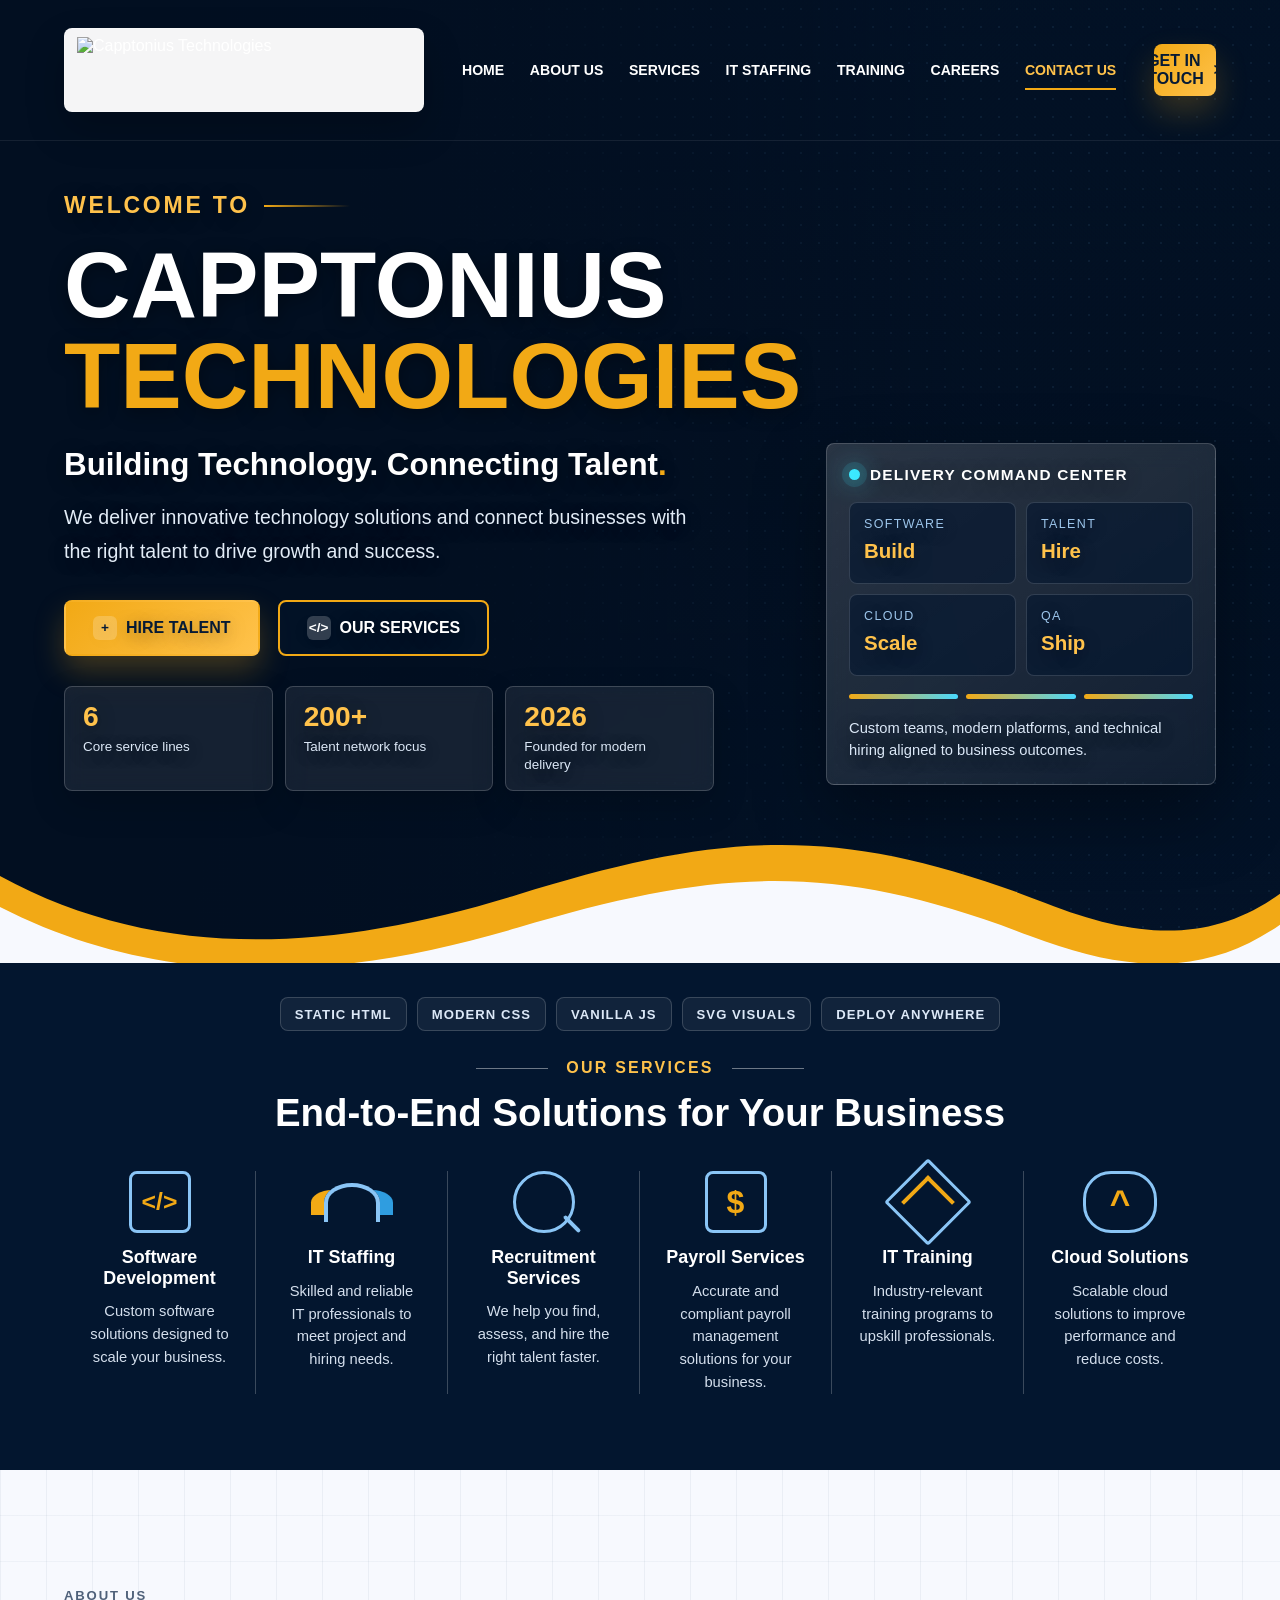
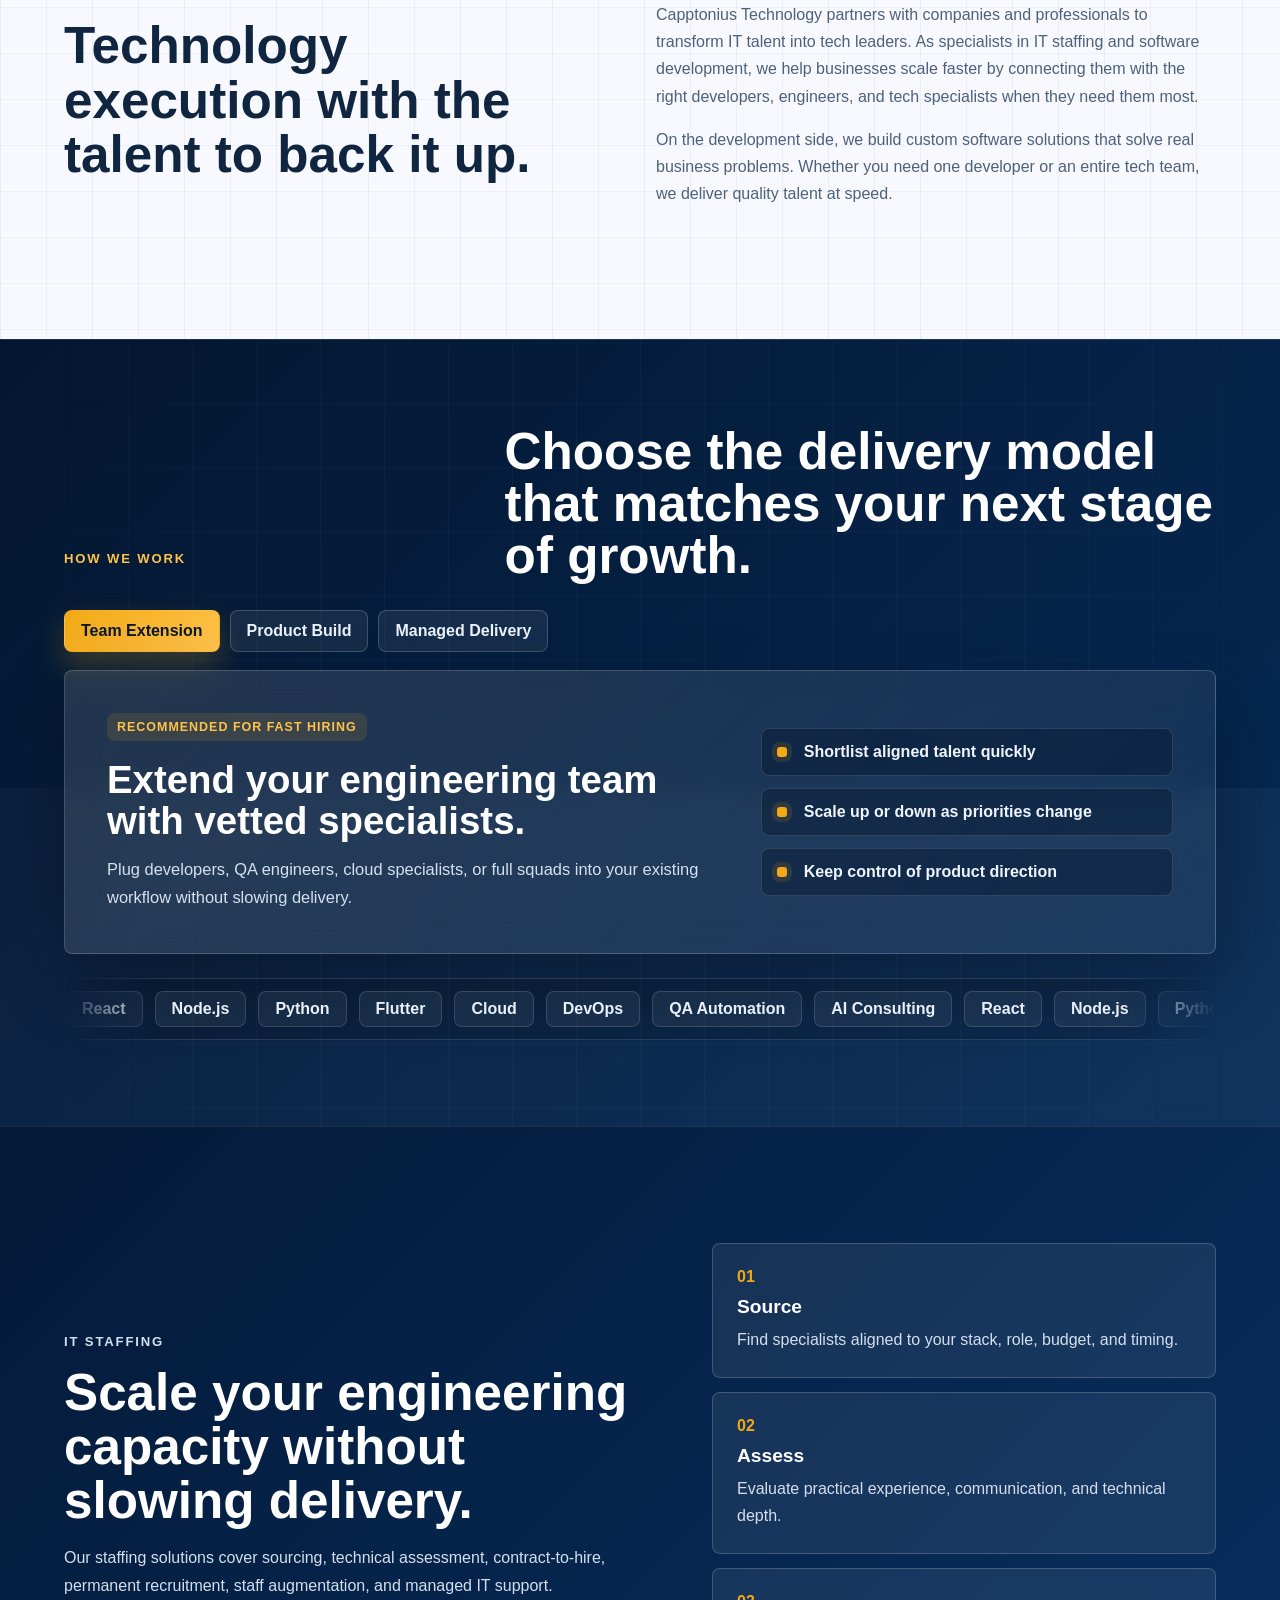
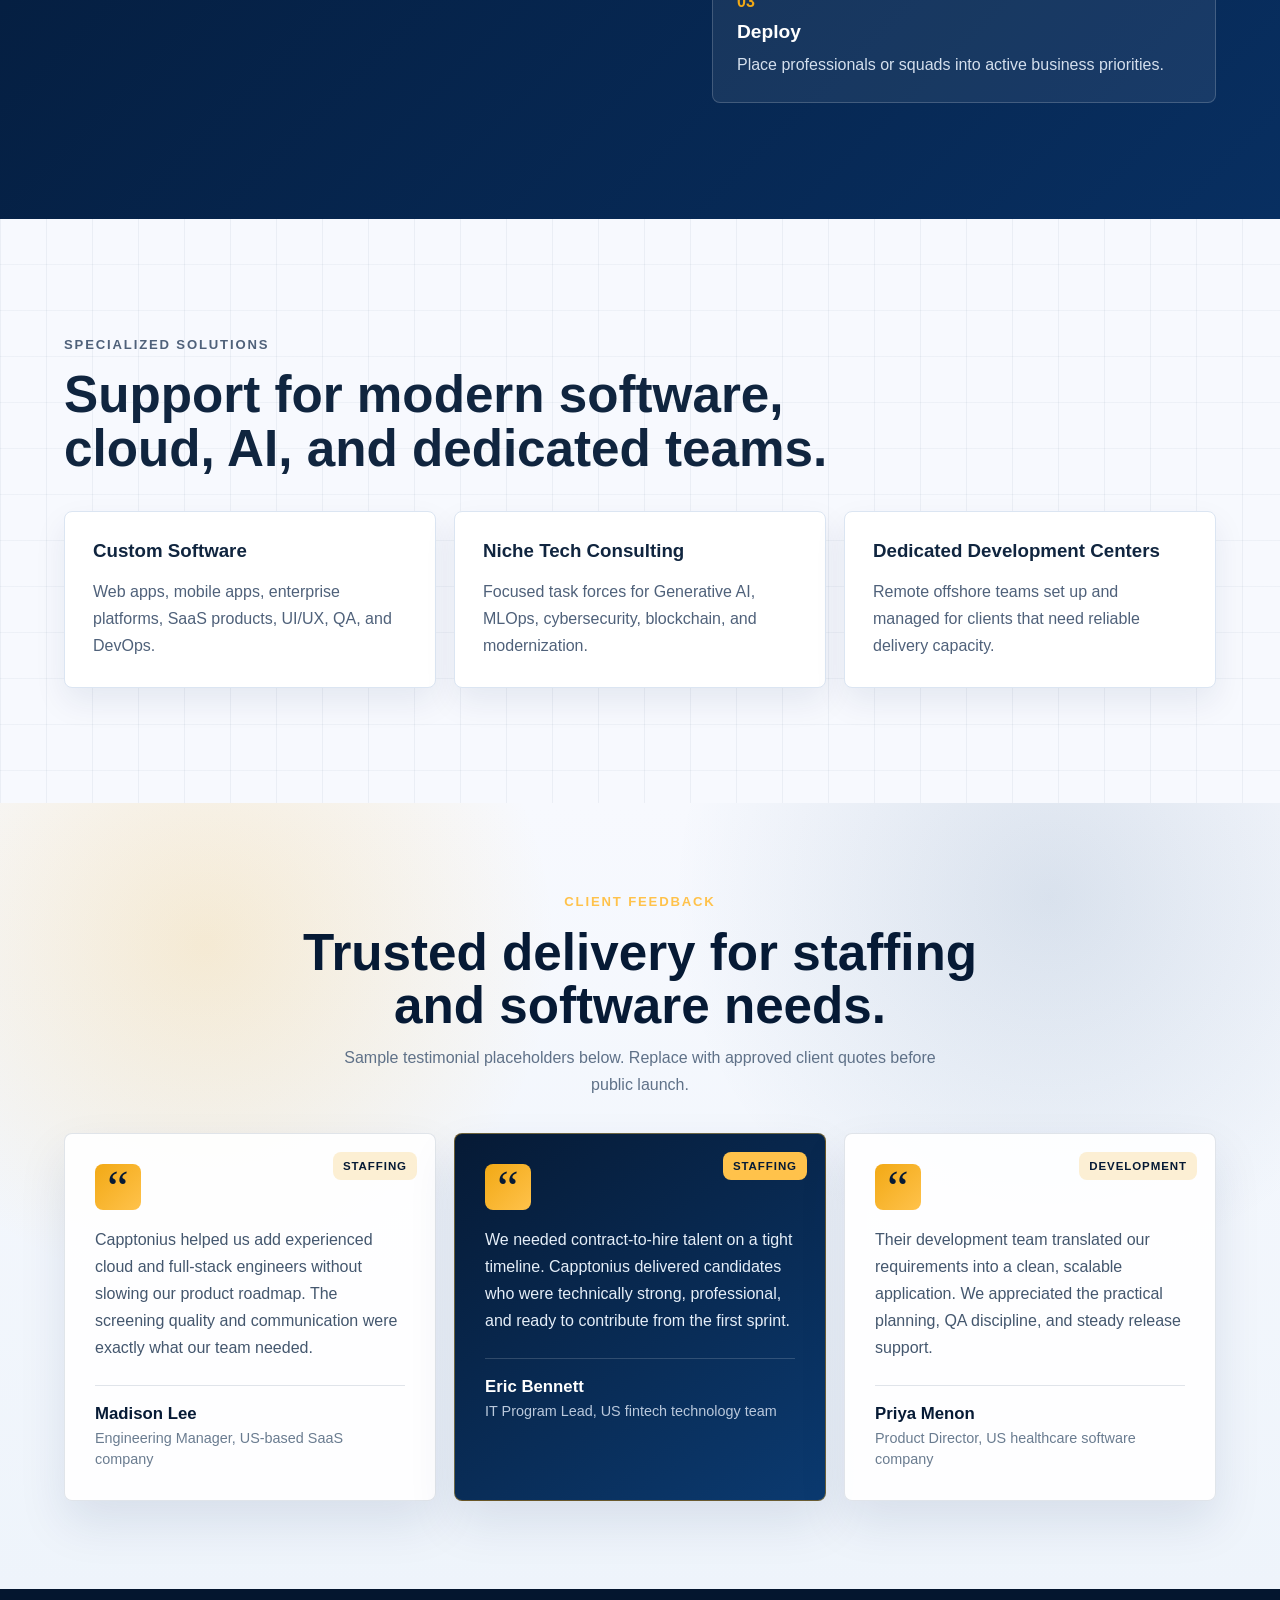
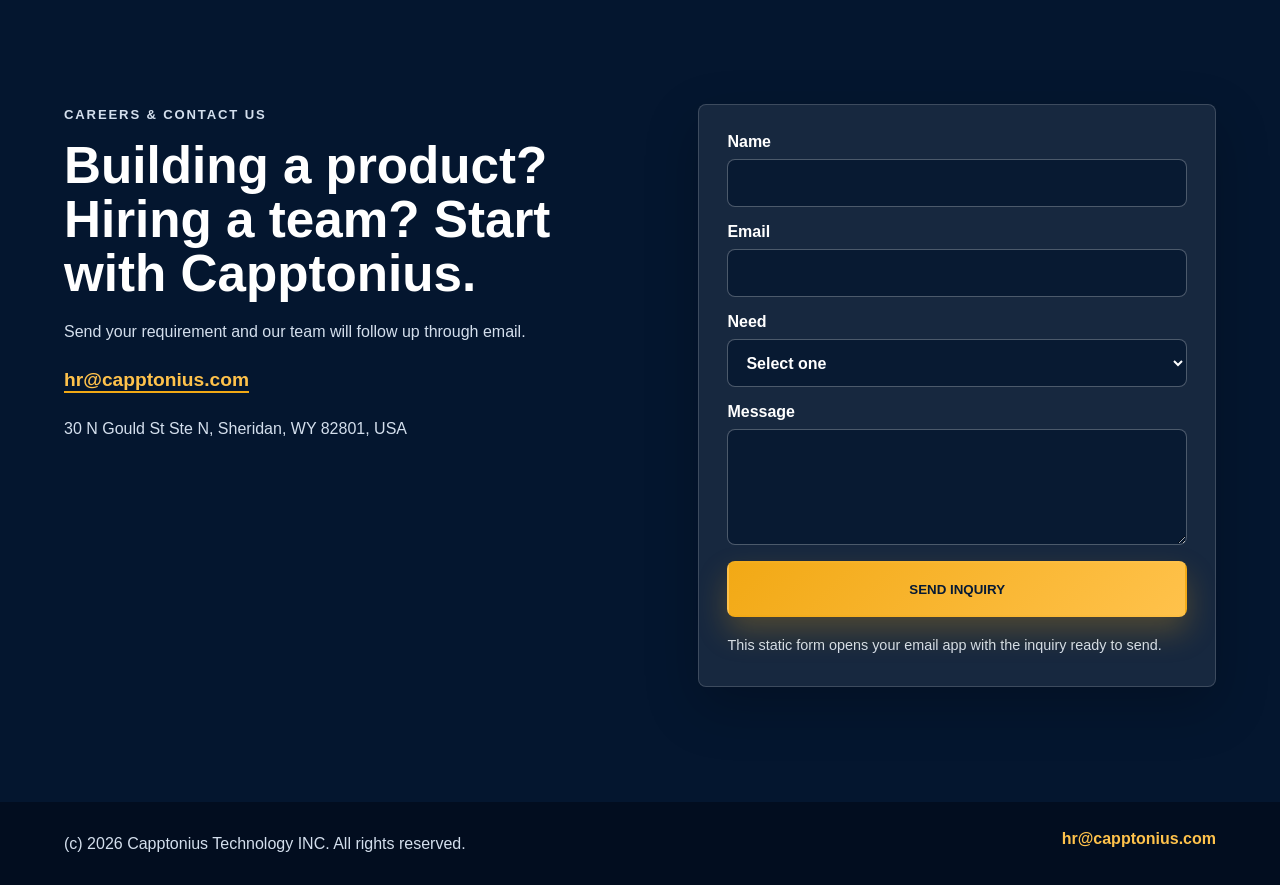
==== index.html @ a6012a47 "Add files via upload" ====
<!doctype html>
<html lang="en">
  <head>
    <meta charset="utf-8">
    <meta name="viewport" content="width=device-width, initial-scale=1">
    <title>Capptonius Technology INC | Building Technology. Connecting Talent.</title>
    <meta name="description" content="Capptonius Technology INC delivers software development, IT staffing, recruitment, training, cloud, and consulting solutions for growing businesses.">
    <link rel="stylesheet" href="styles.css">
  </head>
  <body>
    <header class="site-header" data-header>
            <a class="brand brand-image-link" href="#home" aria-label="Capptonius Technologies home">
        <img class="brand-logo-image" src="assets/capptonius-logo.jpg" alt="Capptonius Technologies">
      </a>

      <button class="nav-toggle" type="button" aria-label="Open menu" aria-expanded="false" data-menu-button>
        <span></span><span></span><span></span>
      </button>

      <nav class="site-nav" aria-label="Primary navigation" data-menu>
        <a class="active" href="#home">Home</a>
        <a href="#about">About Us</a>
        <a href="#services">Services</a>
        <a href="#staffing">IT Staffing</a>
        <a href="#training">Training</a>
        <a href="#careers">Careers</a>
        <a href="#contact">Contact Us</a>
      </nav>

      <a class="header-cta" href="#contact">Get in Touch <span aria-hidden="true">&gt;</span></a>
    </header>

    <main id="home">
      <section class="hero-section">
        <div class="hero-bg" aria-hidden="true">
          <img class="hero-photo" src="assets/hero-skyline-network.png" alt="">
          <svg class="network-map" viewBox="0 0 1180 540" preserveAspectRatio="none">
            <g class="map-dots">
              <path d="M90 118c100-60 205-52 302-14 77 31 131 81 224 61 111-23 160-109 282-91 77 11 140 51 225 42"/>
              <path d="M155 302c116-116 251-148 382-91 96 42 153 130 282 91 76-23 138-74 250-52"/>
              <path d="M370 96c82 115 219 160 384 123 116-26 204-89 328-59"/>
              <path d="M486 372c82-68 181-89 296-61 107 27 174 88 303 51"/>
            </g>
            <g class="network-nodes">
              <circle cx="150" cy="301" r="5"/><circle cx="326" cy="179" r="5"/><circle cx="512" cy="212" r="5"/>
              <circle cx="662" cy="163" r="5"/><circle cx="828" cy="261" r="6"/><circle cx="1024" cy="214" r="5"/>
              <circle cx="1087" cy="360" r="5"/><circle cx="612" cy="390" r="5"/>
            </g>
          </svg>
          <svg class="skyline" viewBox="0 0 930 350" preserveAspectRatio="xMidYMax meet">
            <path class="water" d="M0 320h930v30H0z"/>
            <path class="buildings" d="M18 318V228h28v-30h34v120h30V171h42v147h34V205h32v113h24V145h54v173h36V109h50v209h32V184h31v134h28V89h58v229h34V152h48v166h32V119h42v199h36V188h35v130h33V216h42v102h54V250h48v68z"/>
            <g class="windows">
              <path d="M60 224h10M60 248h10M60 272h10M128 195h12M128 221h12M128 247h12M128 273h12M271 174h12M271 201h12M271 228h12M271 255h12M271 282h12M360 132h13M360 160h13M360 188h13M360 216h13M360 244h13M360 272h13M502 115h14M502 145h14M502 175h14M502 205h14M502 235h14M502 265h14M665 148h12M665 176h12M665 204h12M665 232h12M665 260h12M768 214h11M768 240h11M768 266h11M850 262h13M850 288h13"/>
            </g>
          </svg>
        </div>

        <div class="hero-content">
          <p class="welcome">Welcome to</p>
          <h1><span>Capptonius</span><strong>Technologies</strong></h1>
          <h2>Building Technology. Connecting Talent<span>.</span></h2>
          <p class="hero-copy">We deliver innovative technology solutions and connect businesses with the right talent to drive growth and success.</p>
          <div class="hero-actions">
            <a class="button button-gold" href="#staffing"><span class="button-icon">+</span> Hire Talent</a>
            <a class="button button-outline" href="#services"><span class="button-icon">&lt;/&gt;</span> Our Services</a>
          </div>
          <div class="hero-proof" aria-label="Capptonius capabilities">
            <div><strong data-count="6">0</strong><span>Core service lines</span></div>
            <div><strong data-count="200">0</strong><span>Talent network focus</span></div>
            <div><strong data-count="2026">0</strong><span>Founded for modern delivery</span></div>
          </div>
        </div>


        <aside class="hero-dashboard" aria-label="Capptonius delivery dashboard">
          <div class="dashboard-header">
            <span class="status-dot"></span>
            <strong>Delivery Command Center</strong>
          </div>
          <div class="dashboard-grid">
            <div><span>Software</span><strong>Build</strong></div>
            <div><span>Talent</span><strong>Hire</strong></div>
            <div><span>Cloud</span><strong>Scale</strong></div>
            <div><span>QA</span><strong>Ship</strong></div>
          </div>
          <div class="dashboard-flow">
            <span></span><span></span><span></span>
          </div>
          <p>Custom teams, modern platforms, and technical hiring aligned to business outcomes.</p>
        </aside>

        <svg class="gold-wave" viewBox="0 0 1440 145" preserveAspectRatio="none" aria-hidden="true">
          <path class="wave-light" d="M0 70c175 88 369 75 579 20 233-61 363-70 593 8 113 38 194 39 268-7v54H0z"/>
          <path class="wave-gold" d="M0 60c179 84 375 73 582 18 232-62 365-69 594 8 106 36 188 38 264-9v30c-82 49-168 48-281 11-217-72-349-67-577-8C370 164 178 168 0 90z"/>
        </svg>
      </section>

      <section class="services-band" id="services">
        <div class="tool-strip" aria-label="Front-end and deployment approach">
          <span>Static HTML</span>
          <span>Modern CSS</span>
          <span>Vanilla JS</span>
          <span>SVG Visuals</span>
          <span>Deploy Anywhere</span>
        </div>
        <div class="section-kicker"><span></span>Our Services<span></span></div>
        <h2>End-to-End Solutions for Your Business</h2>
        <div class="service-row">
          <article class="service-item" tabindex="0">
            <span class="service-icon code-icon" aria-hidden="true"></span>
            <h3>Software Development</h3>
            <p>Custom software solutions designed to scale your business.</p>
          </article>
          <article class="service-item" tabindex="0">
            <span class="service-icon people-icon" aria-hidden="true"></span>
            <h3>IT Staffing</h3>
            <p>Skilled and reliable IT professionals to meet project and hiring needs.</p>
          </article>
          <article class="service-item" tabindex="0">
            <span class="service-icon search-icon" aria-hidden="true"></span>
            <h3>Recruitment Services</h3>
            <p>We help you find, assess, and hire the right talent faster.</p>
          </article>
          <article class="service-item" tabindex="0">
            <span class="service-icon payroll-icon" aria-hidden="true"></span>
            <h3>Payroll Services</h3>
            <p>Accurate and compliant payroll management solutions for your business.</p>
          </article>
          <article class="service-item" tabindex="0">
            <span class="service-icon training-icon" aria-hidden="true"></span>
            <h3>IT Training</h3>
            <p>Industry-relevant training programs to upskill professionals.</p>
          </article>
          <article class="service-item" tabindex="0">
            <span class="service-icon cloud-icon" aria-hidden="true"></span>
            <h3>Cloud Solutions</h3>
            <p>Scalable cloud solutions to improve performance and reduce costs.</p>
          </article>
        </div>
      </section>

      <section class="content-section light" id="about">
        <div class="content-grid">
          <div>
            <p class="eyebrow">About Us</p>
            <h2>Technology execution with the talent to back it up.</h2>
          </div>
          <div>
            <p>Capptonius Technology partners with companies and professionals to transform IT talent into tech leaders. As specialists in IT staffing and software development, we help businesses scale faster by connecting them with the right developers, engineers, and tech specialists when they need them most.</p>
            <p>On the development side, we build custom software solutions that solve real business problems. Whether you need one developer or an entire tech team, we deliver quality talent at speed.</p>
          </div>
        </div>
      </section>

      <section class="experience-section" aria-label="How Capptonius works">
        <div class="experience-heading">
          <p class="eyebrow gold-text">How We Work</p>
          <h2>Choose the delivery model that matches your next stage of growth.</h2>
        </div>
        <div class="model-switcher" role="tablist" aria-label="Delivery models">
          <button class="model-tab is-active" type="button" role="tab" aria-selected="true" data-model="augment">Team Extension</button>
          <button class="model-tab" type="button" role="tab" aria-selected="false" data-model="build">Product Build</button>
          <button class="model-tab" type="button" role="tab" aria-selected="false" data-model="manage">Managed Delivery</button>
        </div>
        <div class="model-panel" data-model-panel>
          <div>
            <span class="model-label">Recommended for fast hiring</span>
            <h3 data-model-title>Extend your engineering team with vetted specialists.</h3>
            <p data-model-copy>Plug developers, QA engineers, cloud specialists, or full squads into your existing workflow without slowing delivery.</p>
          </div>
          <ul data-model-points>
            <li>Shortlist aligned talent quickly</li>
            <li>Scale up or down as priorities change</li>
            <li>Keep control of product direction</li>
          </ul>
        </div>
        <div class="stack-marquee" aria-label="Technology capabilities">
          <div>
            <span>React</span><span>Node.js</span><span>Python</span><span>Flutter</span><span>Cloud</span><span>DevOps</span><span>QA Automation</span><span>AI Consulting</span>
          </div>
          <div aria-hidden="true">
            <span>React</span><span>Node.js</span><span>Python</span><span>Flutter</span><span>Cloud</span><span>DevOps</span><span>QA Automation</span><span>AI Consulting</span>
          </div>
        </div>
      </section>

      <section class="content-section dark-panel" id="staffing">
        <div class="split-layout">
          <div>
            <p class="eyebrow gold-text">IT Staffing</p>
            <h2>Scale your engineering capacity without slowing delivery.</h2>
            <p>Our staffing solutions cover sourcing, technical assessment, contract-to-hire, permanent recruitment, staff augmentation, and managed IT support.</p>
          </div>
          <div class="process-list">
            <div><span>01</span><strong>Source</strong><p>Find specialists aligned to your stack, role, budget, and timing.</p></div>
            <div><span>02</span><strong>Assess</strong><p>Evaluate practical experience, communication, and technical depth.</p></div>
            <div><span>03</span><strong>Deploy</strong><p>Place professionals or squads into active business priorities.</p></div>
          </div>
        </div>
      </section>

      <section class="content-section light" id="training">
        <div class="solution-heading">
          <p class="eyebrow">Specialized Solutions</p>
          <h2>Support for modern software, cloud, AI, and dedicated teams.</h2>
        </div>
        <div class="solution-grid">
          <article><h3>Custom Software</h3><p>Web apps, mobile apps, enterprise platforms, SaaS products, UI/UX, QA, and DevOps.</p></article>
          <article><h3>Niche Tech Consulting</h3><p>Focused task forces for Generative AI, MLOps, cybersecurity, blockchain, and modernization.</p></article>
          <article><h3>Dedicated Development Centers</h3><p>Remote offshore teams set up and managed for clients that need reliable delivery capacity.</p></article>
        </div>
      </section>

      <section class="testimonial-section" aria-label="Sample client feedback">
        <div class="testimonial-heading">
          <p class="eyebrow gold-text">Client Feedback</p>
          <h2>Trusted delivery for staffing and software needs.</h2>
          <p>Sample testimonial placeholders below. Replace with approved client quotes before public launch.</p>
        </div>
        <div class="testimonial-grid">
          <article class="testimonial-card">
            <div class="quote-mark">&ldquo;</div>
            <p>Capptonius helped us add experienced cloud and full-stack engineers without slowing our product roadmap. The screening quality and communication were exactly what our team needed.</p>
            <div class="testimonial-person">
              <strong>Madison Lee</strong>
              <span>Engineering Manager, US-based SaaS company</span>
            </div>
            <span class="testimonial-type">Staffing</span>
          </article>
          <article class="testimonial-card featured-testimonial">
            <div class="quote-mark">&ldquo;</div>
            <p>We needed contract-to-hire talent on a tight timeline. Capptonius delivered candidates who were technically strong, professional, and ready to contribute from the first sprint.</p>
            <div class="testimonial-person">
              <strong>Eric Bennett</strong>
              <span>IT Program Lead, US fintech technology team</span>
            </div>
            <span class="testimonial-type">Staffing</span>
          </article>
          <article class="testimonial-card">
            <div class="quote-mark">&ldquo;</div>
            <p>Their development team translated our requirements into a clean, scalable application. We appreciated the practical planning, QA discipline, and steady release support.</p>
            <div class="testimonial-person">
              <strong>Priya Menon</strong>
              <span>Product Director, US healthcare software company</span>
            </div>
            <span class="testimonial-type">Development</span>
          </article>
        </div>
      </section>

      <section class="contact-section" id="careers">
        <div>
          <p class="eyebrow gold-text">Careers & Contact Us</p>
          <h2>Building a product? Hiring a team? Start with Capptonius.</h2>
          <p>Send your requirement and our team will follow up through email.</p>
          <a class="email-link" href="mailto:hr@capptonius.com">hr@capptonius.com</a>
          <p class="address">30 N Gould St Ste N, Sheridan, WY 82801, USA</p>
        </div>
        <form class="contact-form" id="contact" data-contact-form>
          <label><span>Name</span><input type="text" name="name" autocomplete="name" required></label>
          <label><span>Email</span><input type="email" name="email" autocomplete="email" required></label>
          <label><span>Need</span><select name="need" required><option value="">Select one</option><option>Hire IT talent</option><option>Build custom software</option><option>Recruitment services</option><option>Cloud, DevOps, or consulting</option></select></label>
          <label><span>Message</span><textarea name="message" rows="5" required></textarea></label>
          <button class="button button-gold" type="submit">Send Inquiry</button>
          <p class="form-note" data-form-note>This static form opens your email app with the inquiry ready to send.</p>
        </form>
      </section>
    </main>

    <footer class="site-footer">
      <p>(c) 2026 Capptonius Technology INC. All rights reserved.</p>
      <a href="mailto:hr@capptonius.com">hr@capptonius.com</a>
    </footer>

    <script src="script.js"></script>
  </body>
</html>
---- styles.css ----
:root {
  --navy: #03162f;
  --navy-2: #06264f;
  --navy-3: #0a3d76;
  --gold: #f2a915;
  --gold-2: #ffc24b;
  --white: #ffffff;
  --muted: #b9c8dc;
  --ink: #13243d;
  --line: rgba(255, 255, 255, 0.18);
  --soft-line: #dbe5f2;
  --shadow: 0 20px 54px rgba(0, 0, 0, 0.22);
  font-family: Arial, Helvetica, sans-serif;
  color-scheme: dark;
}

* { box-sizing: border-box; }
html { scroll-behavior: smooth; }
body { margin: 0; color: var(--white); background: var(--navy); }
a { color: inherit; text-decoration: none; }
p { line-height: 1.7; }

.site-header {
  position: fixed;
  inset: 0 0 auto 0;
  z-index: 40;
  display: grid;
  grid-template-columns: auto 1fr auto;
  align-items: center;
  gap: clamp(18px, 3vw, 38px);
  padding: 28px clamp(26px, 5vw, 72px);
  transition: background 0.2s ease, padding 0.2s ease, box-shadow 0.2s ease;
}
.site-header.has-shadow {
  padding-top: 16px;
  padding-bottom: 16px;
  background: rgba(3, 22, 47, 0.94);
  box-shadow: 0 12px 36px rgba(0, 0, 0, 0.28);
  backdrop-filter: blur(14px);
}
.brand { display: flex; align-items: center; gap: 13px; min-width: 330px; }
.brand-mark { width: 74px; height: 58px; display: grid; place-items: center; }
.brand-mark svg { width: 74px; height: 58px; filter: drop-shadow(0 10px 22px rgba(0, 0, 0, 0.25)); }
.mark-white { fill: #ffffff; }
.mark-gold, .mark-swoosh { fill: var(--gold); }
.brand-text { display: grid; text-transform: uppercase; letter-spacing: 0; }
.brand-text strong { font-size: clamp(1.35rem, 2vw, 2.02rem); line-height: 0.92; }
.brand-text span { margin-top: 7px; color: var(--gold-2); font-size: clamp(0.86rem, 1vw, 1rem); font-weight: 800; letter-spacing: 0.22em; }
.site-nav { display: flex; justify-content: center; align-items: center; gap: clamp(12px, 2vw, 28px); }
.site-nav a { position: relative; padding: 12px 0; color: #ffffff; font-size: 0.88rem; font-weight: 800; text-transform: uppercase; white-space: nowrap; }
.site-nav a::after { content: ""; position: absolute; left: 0; right: 0; bottom: 0; height: 2px; background: var(--gold); transform: scaleX(0); transform-origin: left; transition: transform 0.18s ease; }
.site-nav a:hover::after, .site-nav a.active::after { transform: scaleX(1); }
.site-nav a.active { color: var(--gold-2); }
.header-cta { display: inline-flex; align-items: center; justify-content: center; gap: 10px; min-height: 52px; padding: 0 24px; color: #061a35; background: linear-gradient(135deg, var(--gold), var(--gold-2)); border-radius: 8px; font-weight: 900; text-transform: uppercase; box-shadow: 0 16px 32px rgba(242, 169, 21, 0.22); }
.nav-toggle { display: none; width: 44px; height: 44px; border: 1px solid rgba(255,255,255,.26); border-radius: 8px; background: rgba(255,255,255,.08); }
.nav-toggle span { display: block; width: 22px; height: 2px; margin: 5px auto; background: #ffffff; }

.hero-section { position: relative; min-height: 760px; overflow: hidden; padding: 186px clamp(26px, 5vw, 72px) 172px; background: radial-gradient(circle at 80% 38%, rgba(35, 143, 220, 0.34), transparent 32%), linear-gradient(110deg, #020f21 0%, #041e42 48%, #082a58 100%); }
.hero-section::before { content: ""; position: absolute; inset: 0; background-image: radial-gradient(circle, rgba(126, 203, 255, .32) 1px, transparent 1.5px); background-size: 18px 18px; mask-image: linear-gradient(90deg, transparent 32%, #000 54%, #000 95%); opacity: .55; }
.hero-section::after { content: ""; position: absolute; inset: 0; background: linear-gradient(90deg, rgba(2, 15, 33, 0.9) 0%, rgba(2, 15, 33, 0.62) 38%, rgba(2, 15, 33, 0.02) 78%); }
.hero-bg { position: absolute; inset: 0; z-index: 1; pointer-events: none; }
.network-map { position: absolute; right: 0; top: 118px; width: 72%; height: 420px; opacity: .9; }
.map-dots path { fill: none; stroke: rgba(123, 210, 255, .62); stroke-width: 1.4; }
.network-nodes circle { fill: #78dbff; filter: drop-shadow(0 0 10px #32c7ff); }
.skyline { position: absolute; right: -12px; bottom: 80px; width: min(72%, 970px); height: 360px; opacity: .98; }
.water { fill: rgba(6, 20, 43, .72); }
.buildings { fill: rgba(4, 24, 54, .88); stroke: rgba(111, 188, 255, .42); stroke-width: 1.4; }
.windows path { fill: none; stroke: rgba(212, 238, 255, .82); stroke-width: 4; stroke-linecap: round; opacity: .75; }
.hero-content { position: relative; z-index: 3; max-width: 720px; }
.welcome { display: flex; align-items: center; gap: 14px; margin: 0 0 18px; color: var(--gold-2); font-size: clamp(1rem, 1.8vw, 1.45rem); font-weight: 900; letter-spacing: .12em; text-transform: uppercase; }
.welcome::after { content: ""; width: 86px; height: 2px; background: linear-gradient(90deg, var(--gold), transparent); }
h1, h2, h3 { margin: 0; letter-spacing: 0; }
h1 { display: grid; gap: 4px; text-transform: uppercase; line-height: .94; font-size: clamp(3.8rem, 7.2vw, 6.5rem); }
h1 span { color: #ffffff; }
h1 strong { color: var(--gold); font-weight: 900; }
.hero-content h2 { margin-top: 26px; font-size: clamp(1.45rem, 2.45vw, 2.05rem); line-height: 1.18; }
.hero-content h2 span { color: var(--gold); }
.hero-copy { max-width: 650px; margin: 18px 0 0; color: #e2ecf7; font-size: clamp(1rem, 1.7vw, 1.22rem); }
.hero-actions { display: flex; flex-wrap: wrap; gap: 18px; margin-top: 32px; }
.button { display: inline-flex; align-items: center; justify-content: center; min-height: 56px; padding: 0 27px; border-radius: 8px; font-weight: 900; text-transform: uppercase; border: 2px solid transparent; }
.button-gold { color: #061a35; background: linear-gradient(135deg, var(--gold), var(--gold-2)); box-shadow: 0 15px 30px rgba(242, 169, 21, .25); }
.button-outline { color: #ffffff; border-color: var(--gold); background: rgba(3, 22, 47, .42); }
.button-outline:hover { background: rgba(242, 169, 21, .12); }
.gold-wave { position: absolute; z-index: 4; left: 0; right: 0; bottom: -1px; width: 100%; height: 150px; }
.wave-light { fill: #f7f9fe; }
.wave-gold { fill: var(--gold); }

.services-band { position: relative; z-index: 5; padding: 46px clamp(22px, 5vw, 72px) 76px; background: #03162f; text-align: center; }
.section-kicker { display: flex; align-items: center; justify-content: center; gap: 18px; color: var(--gold-2); font-weight: 900; letter-spacing: .14em; text-transform: uppercase; }
.section-kicker span { width: 72px; height: 1px; background: rgba(255,255,255,.42); }
.services-band h2 { margin-top: 14px; font-size: clamp(1.75rem, 3vw, 2.5rem); }
.service-row { display: grid; grid-template-columns: repeat(6, minmax(0, 1fr)); margin-top: 36px; }
.service-item { min-height: 205px; padding: 0 clamp(14px, 2vw, 28px); border-right: 1px solid rgba(255,255,255,.22); }
.service-item:last-child { border-right: 0; }
.service-item h3 { margin-top: 14px; font-size: 1.12rem; line-height: 1.15; }
.service-item p { margin: 12px auto 0; max-width: 205px; color: #d4dfed; font-size: .92rem; line-height: 1.55; }
.service-icon { position: relative; display: grid; width: 62px; height: 62px; margin: 0 auto; place-items: center; border: 3px solid #8ac5f6; border-radius: 8px; color: var(--gold); }
.service-icon::before { font-size: 2rem; font-weight: 900; line-height: 1; }
.code-icon::before { content: "</>"; font-size: 1.55rem; }
.people-icon { border-color: transparent; }
.people-icon::before { content: ""; width: 48px; height: 35px; border-radius: 50% 50% 0 0; border: 4px solid #8ac5f6; border-bottom: 0; box-shadow: -20px 0 0 -7px #f2a915, 20px 0 0 -7px #2f9de0; }
.search-icon { border-radius: 50%; }
.search-icon::after { content: ""; position: absolute; right: -11px; bottom: 4px; width: 22px; height: 4px; border-radius: 4px; background: #8ac5f6; transform: rotate(45deg); }
.payroll-icon::before { content: "$"; }
.training-icon { transform: rotate(45deg); border-radius: 3px; }
.training-icon::before { content: ""; width: 34px; height: 34px; border-top: 4px solid var(--gold); border-left: 4px solid var(--gold); transform: rotate(0deg); }
.cloud-icon { width: 74px; border-radius: 28px; }
.cloud-icon::before { content: "^"; font-size: 2.2rem; }

.content-section { padding: clamp(70px, 9vw, 116px) clamp(24px, 5vw, 72px); }
.light { color: var(--ink); background: #f7f9fe; }
.content-grid { display: grid; grid-template-columns: minmax(0, .92fr) minmax(320px, 1fr); gap: clamp(28px, 6vw, 86px); align-items: start; }
.eyebrow { margin: 0 0 12px; color: #0a6594; font-size: .82rem; font-weight: 900; letter-spacing: .14em; text-transform: uppercase; }
.light h2, .light h3 { color: #10253f; }
.light h2, .dark-panel h2, .contact-section h2 { font-size: clamp(2rem, 4vw, 3.4rem); line-height: 1.06; }
.light p { color: #4f617a; }
.dark-panel { background: linear-gradient(135deg, #041a38, #082f61); }
.split-layout { display: grid; grid-template-columns: minmax(0, .85fr) minmax(320px, .75fr); gap: clamp(28px, 6vw, 86px); align-items: center; }
.gold-text { color: var(--gold-2); }
.dark-panel p { color: #d4dfed; }
.process-list { display: grid; gap: 14px; }
.process-list div { padding: 24px; border: 1px solid rgba(255,255,255,.18); border-radius: 8px; background: rgba(255,255,255,.07); }
.process-list span { display: inline-block; margin-bottom: 10px; color: var(--gold); font-weight: 900; }
.process-list strong { display: block; font-size: 1.2rem; }
.process-list p { margin: 8px 0 0; }
.solution-heading { max-width: 880px; }
.solution-grid { display: grid; grid-template-columns: repeat(3, minmax(0, 1fr)); gap: 18px; margin-top: 34px; }
.solution-grid article { padding: 28px; background: #ffffff; border: 1px solid var(--soft-line); border-radius: 8px; box-shadow: 0 14px 32px rgba(8, 42, 85, .08); }
.solution-grid p { margin-bottom: 0; }
.contact-section { display: grid; grid-template-columns: minmax(0, .82fr) minmax(320px, .76fr); gap: clamp(28px, 6vw, 76px); align-items: start; padding: clamp(70px, 9vw, 116px) clamp(24px, 5vw, 72px); background: #04162f; }
.contact-section p { color: #d4dfed; }
.email-link { display: inline-flex; margin-top: 8px; color: var(--gold-2); font-size: 1.2rem; font-weight: 900; border-bottom: 2px solid var(--gold); }
.address { margin-top: 22px; }
.contact-form { display: grid; gap: 16px; padding: 28px; border: 1px solid rgba(255,255,255,.16); border-radius: 8px; background: rgba(255,255,255,.08); box-shadow: var(--shadow); }
.contact-form label { display: grid; gap: 8px; color: #ffffff; font-weight: 800; }
.contact-form input, .contact-form select, .contact-form textarea { width: 100%; min-height: 48px; padding: 12px 14px; color: #ffffff; border: 1px solid rgba(255,255,255,.28); border-radius: 8px; background: rgba(3, 22, 47, .72); font: inherit; }
.contact-form textarea { resize: vertical; }
.contact-form input:focus, .contact-form select:focus, .contact-form textarea:focus { outline: 3px solid rgba(242, 169, 21, .28); border-color: var(--gold); }
.form-note { margin: 0; color: #b9c8dc; font-size: .9rem; }
.site-footer { display: flex; justify-content: space-between; gap: 16px; padding: 28px clamp(24px, 5vw, 72px); color: #d4dfed; background: #020d1f; }
.site-footer p { margin: 0; }
.site-footer a { color: var(--gold-2); font-weight: 900; }

@media (max-width: 1160px) {
  .site-header { grid-template-columns: auto auto; }
  .site-nav { position: absolute; top: 96px; right: 24px; left: 24px; display: none; flex-direction: column; align-items: stretch; padding: 16px; background: rgba(3, 22, 47, .97); border: 1px solid rgba(255,255,255,.18); border-radius: 8px; box-shadow: var(--shadow); }
  .site-nav.is-open { display: flex; }
  .nav-toggle { display: block; justify-self: end; }
  .header-cta { display: none; }
}
@media (max-width: 980px) {
  .hero-section { min-height: auto; padding-top: 144px; }
  .hero-section::before { mask-image: linear-gradient(180deg, transparent 0%, #000 22%, #000 100%); }
  .network-map { width: 100%; opacity: .42; }
  .skyline { width: 104%; opacity: .5; }
  .service-row, .solution-grid, .content-grid, .split-layout, .contact-section { grid-template-columns: 1fr; }
  .service-row { gap: 0; }
  .service-item { border-right: 0; border-bottom: 1px solid rgba(255,255,255,.16); padding: 28px 18px; min-height: auto; }
  .service-item:last-child { border-bottom: 0; }
}
@media (max-width: 680px) {
  .site-header { padding: 18px; }
  .site-header.has-shadow { padding: 12px 18px; }
  .brand { min-width: 0; }
  .brand-mark, .brand-mark svg { width: 58px; height: 46px; }
  .brand-text strong { font-size: 1.12rem; }
  .brand-text span { font-size: .68rem; letter-spacing: .16em; }
  .site-nav { top: 76px; left: 18px; right: 18px; }
  .hero-section { padding: 126px 20px 136px; }
  h1 { font-size: clamp(3rem, 14vw, 4.5rem); }
  .welcome::after { width: 52px; }
  .hero-actions .button { width: 100%; }
  .gold-wave { height: 96px; }
  .services-band { padding-top: 34px; }
  .section-kicker span { width: 42px; }
  .content-section, .contact-section { padding-left: 20px; padding-right: 20px; }
  .site-footer { flex-direction: column; }
}


/* Enhanced UI layer: lightweight, static, and deploy-friendly. */
body {
  background:
    linear-gradient(180deg, #03162f 0%, #041a38 42%, #f7f9fe 42%, #f7f9fe 100%);
}
.site-header {
  border-bottom: 1px solid rgba(255, 255, 255, 0.08);
}
.brand-mark svg {
  transition: transform 0.28s ease, filter 0.28s ease;
}
.brand:hover .brand-mark svg {
  transform: translateY(-2px) scale(1.03);
  filter: drop-shadow(0 12px 26px rgba(242, 169, 21, 0.25));
}
.header-cta,
.button {
  position: relative;
  overflow: hidden;
}
.header-cta::before,
.button::before {
  content: "";
  position: absolute;
  inset: 0;
  background: linear-gradient(110deg, transparent 0%, rgba(255,255,255,.34) 42%, transparent 68%);
  transform: translateX(-120%);
  transition: transform .55s ease;
}
.header-cta:hover::before,
.button:hover::before {
  transform: translateX(120%);
}
.button-icon {
  position: relative;
  z-index: 1;
  display: inline-grid;
  width: 24px;
  height: 24px;
  margin-right: 9px;
  place-items: center;
  border-radius: 6px;
  background: rgba(255,255,255,.2);
  font-size: .85rem;
}
.hero-section {
  isolation: isolate;
}
.hero-section::before {
  animation: mapDrift 18s linear infinite alternate;
}
.network-map {
  animation: floatNetwork 9s ease-in-out infinite alternate;
}
.hero-proof {
  display: grid;
  grid-template-columns: repeat(3, minmax(0, 1fr));
  gap: 12px;
  max-width: 650px;
  margin-top: 30px;
}
.hero-proof div {
  padding: 16px 18px;
  border: 1px solid rgba(255,255,255,.18);
  border-radius: 8px;
  background: rgba(255,255,255,.08);
  box-shadow: 0 14px 34px rgba(0,0,0,.18);
  backdrop-filter: blur(10px);
}
.hero-proof strong {
  display: block;
  color: var(--gold-2);
  font-size: clamp(1.4rem, 2.2vw, 2rem);
  line-height: 1;
}
.hero-proof span {
  display: block;
  margin-top: 7px;
  color: #dce8f7;
  font-size: .84rem;
  line-height: 1.35;
}
.hero-dashboard {
  position: absolute;
  z-index: 3;
  right: clamp(26px, 5vw, 72px);
  bottom: 178px;
  width: min(390px, 34vw);
  padding: 22px;
  border: 1px solid rgba(255,255,255,.2);
  border-radius: 8px;
  background: linear-gradient(145deg, rgba(255,255,255,.16), rgba(255,255,255,.06));
  box-shadow: 0 28px 70px rgba(0,0,0,.34);
  backdrop-filter: blur(14px);
}
.dashboard-header {
  display: flex;
  align-items: center;
  gap: 10px;
  color: #ffffff;
  font-size: .96rem;
  text-transform: uppercase;
  letter-spacing: .08em;
}
.status-dot {
  width: 11px;
  height: 11px;
  border-radius: 999px;
  background: #3ce9ff;
  box-shadow: 0 0 0 7px rgba(60,233,255,.12), 0 0 24px rgba(60,233,255,.85);
}
.dashboard-grid {
  display: grid;
  grid-template-columns: repeat(2, minmax(0, 1fr));
  gap: 10px;
  margin-top: 18px;
}
.dashboard-grid div {
  min-height: 82px;
  padding: 14px;
  border: 1px solid rgba(255,255,255,.15);
  border-radius: 8px;
  background: rgba(3,22,47,.58);
}
.dashboard-grid span {
  display: block;
  color: #9dc6ec;
  font-size: .78rem;
  text-transform: uppercase;
  letter-spacing: .11em;
}
.dashboard-grid strong {
  display: block;
  margin-top: 8px;
  color: var(--gold-2);
  font-size: 1.28rem;
}
.dashboard-flow {
  display: grid;
  grid-template-columns: 1fr 1fr 1fr;
  gap: 8px;
  margin: 18px 0;
}
.dashboard-flow span {
  height: 5px;
  border-radius: 999px;
  background: linear-gradient(90deg, var(--gold), #49d9ff);
  animation: pulseFlow 1.8s ease-in-out infinite;
}
.dashboard-flow span:nth-child(2) { animation-delay: .18s; }
.dashboard-flow span:nth-child(3) { animation-delay: .36s; }
.hero-dashboard p {
  margin: 0;
  color: #dbe8f7;
  font-size: .92rem;
  line-height: 1.55;
}
.tool-strip {
  display: flex;
  flex-wrap: wrap;
  justify-content: center;
  gap: 10px;
  margin: -12px auto 28px;
}
.tool-strip span {
  display: inline-flex;
  align-items: center;
  min-height: 34px;
  padding: 0 14px;
  border: 1px solid rgba(255,255,255,.17);
  border-radius: 8px;
  color: #dce8f7;
  background: rgba(255,255,255,.06);
  font-size: .82rem;
  font-weight: 800;
  text-transform: uppercase;
  letter-spacing: .08em;
}
.service-item {
  position: relative;
  outline: none;
  transition: transform .25s ease, background .25s ease, box-shadow .25s ease;
}
.service-item::before {
  content: "";
  position: absolute;
  inset: 0 10px;
  border-radius: 8px;
  background: linear-gradient(180deg, rgba(255,255,255,.08), rgba(255,255,255,0));
  opacity: 0;
  transition: opacity .25s ease;
}
.service-item:hover,
.service-item:focus-visible,
.service-item.is-active {
  transform: translateY(-8px);
}
.service-item:hover::before,
.service-item:focus-visible::before,
.service-item.is-active::before {
  opacity: 1;
}
.service-item:hover .service-icon,
.service-item:focus-visible .service-icon,
.service-item.is-active .service-icon {
  box-shadow: 0 0 0 8px rgba(242,169,21,.08), 0 18px 34px rgba(0,0,0,.24);
  transform: translateY(-3px);
}
.service-icon {
  transition: transform .25s ease, box-shadow .25s ease;
}
.content-section.light {
  position: relative;
  overflow: hidden;
}
.content-section.light::before {
  content: "";
  position: absolute;
  inset: 0;
  background-image: linear-gradient(90deg, rgba(8,42,85,.05) 1px, transparent 1px), linear-gradient(0deg, rgba(8,42,85,.04) 1px, transparent 1px);
  background-size: 46px 46px;
  pointer-events: none;
}
.content-section.light > *, .dark-panel > *, .contact-section > * {
  position: relative;
  z-index: 1;
}
.solution-grid article,
.process-list div,
.contact-form {
  transition: transform .25s ease, box-shadow .25s ease, border-color .25s ease;
}
.solution-grid article:hover,
.process-list div:hover,
.contact-form:hover {
  transform: translateY(-5px);
  box-shadow: 0 20px 44px rgba(8,42,85,.14);
}
.reveal {
  opacity: 0;
  transform: translateY(24px);
  transition: opacity .65s ease var(--delay, 0ms), transform .65s ease var(--delay, 0ms);
}
.reveal.is-visible {
  opacity: 1;
  transform: translateY(0);
}
@keyframes mapDrift {
  from { background-position: 0 0; }
  to { background-position: 90px 36px; }
}
@keyframes floatNetwork {
  from { transform: translate3d(0, 0, 0); }
  to { transform: translate3d(-18px, 10px, 0); }
}
@keyframes pulseFlow {
  0%, 100% { opacity: .45; transform: scaleX(.72); transform-origin: left; }
  50% { opacity: 1; transform: scaleX(1); }
}
@media (max-width: 1160px) {
  .hero-dashboard {
    position: relative;
    right: auto;
    bottom: auto;
    z-index: 3;
    width: min(100%, 620px);
    margin-top: 34px;
  }
}
@media (max-width: 680px) {
  .hero-proof {
    grid-template-columns: 1fr;
  }
  .dashboard-grid {
    grid-template-columns: 1fr;
  }
  .tool-strip {
    justify-content: flex-start;
  }
  .tool-strip span {
    font-size: .72rem;
  }
}


/* Enhanced delivery-model experience */
.experience-section {
  position: relative;
  overflow: hidden;
  padding: 86px clamp(22px, 5vw, 76px);
  background:
    linear-gradient(135deg, rgba(4, 22, 47, .98), rgba(6, 43, 88, .96)),
    radial-gradient(circle at 80% 20%, rgba(242,169,21,.12), transparent 34%);
  border-top: 1px solid rgba(255,255,255,.08);
  border-bottom: 1px solid rgba(255,255,255,.08);
}
.experience-section::before {
  content: "";
  position: absolute;
  inset: 0;
  background-image:
    linear-gradient(90deg, rgba(255,255,255,.06) 1px, transparent 1px),
    linear-gradient(0deg, rgba(255,255,255,.05) 1px, transparent 1px);
  background-size: 64px 64px;
  mask-image: linear-gradient(90deg, transparent, #000 16%, #000 84%, transparent);
  opacity: .5;
  pointer-events: none;
}
.experience-heading {
  position: relative;
  z-index: 1;
  display: grid;
  grid-template-columns: minmax(220px, .45fr) minmax(280px, .85fr);
  gap: clamp(24px, 5vw, 70px);
  max-width: 1180px;
  margin: 0 auto 28px;
  align-items: end;
}
.experience-heading h2 {
  margin: 0;
  font-size: clamp(2rem, 4vw, 3.65rem);
  line-height: 1.02;
}
.model-switcher {
  position: relative;
  z-index: 1;
  display: flex;
  flex-wrap: wrap;
  gap: 10px;
  max-width: 1180px;
  margin: 0 auto 18px;
}
.model-tab {
  min-height: 42px;
  padding: 0 16px;
  border: 1px solid rgba(255,255,255,.18);
  border-radius: 8px;
  color: #eaf2fb;
  background: rgba(255,255,255,.07);
  font: inherit;
  font-weight: 800;
  cursor: pointer;
  transition: background .2s ease, border-color .2s ease, color .2s ease, transform .2s ease;
}
.model-tab:hover,
.model-tab:focus-visible {
  transform: translateY(-2px);
  border-color: rgba(242,169,21,.72);
  outline: none;
}
.model-tab.is-active {
  color: #09192f;
  background: linear-gradient(135deg, var(--gold), var(--gold-2));
  border-color: transparent;
  box-shadow: 0 14px 30px rgba(242,169,21,.24);
}
.model-panel {
  position: relative;
  z-index: 1;
  display: grid;
  grid-template-columns: minmax(260px, .95fr) minmax(260px, .65fr);
  gap: clamp(22px, 4vw, 54px);
  max-width: 1180px;
  margin: 0 auto;
  padding: clamp(24px, 4vw, 42px);
  border: 1px solid rgba(255,255,255,.18);
  border-radius: 8px;
  background: linear-gradient(135deg, rgba(255,255,255,.12), rgba(255,255,255,.055));
  box-shadow: 0 30px 70px rgba(0,0,0,.28);
  backdrop-filter: blur(16px);
}
.model-label {
  display: inline-flex;
  align-items: center;
  min-height: 28px;
  padding: 0 10px;
  border-radius: 8px;
  color: var(--gold-2);
  background: rgba(242,169,21,.12);
  font-size: .78rem;
  font-weight: 900;
  text-transform: uppercase;
  letter-spacing: .08em;
}
.model-panel h3 {
  margin: 18px 0 14px;
  max-width: 760px;
  font-size: clamp(1.7rem, 3vw, 2.8rem);
  line-height: 1.07;
}
.model-panel p {
  margin: 0;
  color: #d4e1f0;
  font-size: 1.03rem;
}
.model-panel ul {
  display: grid;
  gap: 12px;
  align-content: center;
  margin: 0;
  padding: 0;
  list-style: none;
}
.model-panel li {
  position: relative;
  padding: 14px 14px 14px 42px;
  border: 1px solid rgba(255,255,255,.12);
  border-radius: 8px;
  background: rgba(3,22,47,.42);
  color: #eef5ff;
  font-weight: 800;
}
.model-panel li::before {
  content: "";
  position: absolute;
  left: 15px;
  top: 18px;
  width: 10px;
  height: 10px;
  border-radius: 3px;
  background: var(--gold);
  box-shadow: 0 0 0 5px rgba(242,169,21,.12);
}
.stack-marquee {
  position: relative;
  z-index: 1;
  display: flex;
  gap: 12px;
  max-width: 1180px;
  margin: 24px auto 0;
  overflow: hidden;
  border: 1px solid rgba(255,255,255,.12);
  border-radius: 8px;
  background: rgba(0,0,0,.14);
  mask-image: linear-gradient(90deg, transparent, #000 8%, #000 92%, transparent);
}
.stack-marquee div {
  display: flex;
  flex: 0 0 auto;
  gap: 12px;
  min-width: max-content;
  padding: 12px 0;
  animation: stackMove 26s linear infinite;
}
.stack-marquee span {
  display: inline-flex;
  align-items: center;
  min-height: 36px;
  padding: 0 16px;
  border: 1px solid rgba(255,255,255,.14);
  border-radius: 8px;
  color: #e8f1fb;
  background: rgba(255,255,255,.06);
  font-weight: 850;
}
.model-panel.is-changing {
  animation: panelChange .28s ease;
}
@keyframes stackMove {
  from { transform: translateX(0); }
  to { transform: translateX(calc(-100% - 12px)); }
}
@keyframes panelChange {
  from { opacity: .55; transform: translateY(8px); }
  to { opacity: 1; transform: translateY(0); }
}
@media (prefers-reduced-motion: reduce) {
  .stack-marquee div,
  .model-panel.is-changing {
    animation: none;
  }
}
@media (max-width: 820px) {
  .experience-heading,
  .model-panel {
    grid-template-columns: 1fr;
  }
  .experience-section {
    padding-block: 64px;
  }
}
@media (max-width: 560px) {
  .model-switcher {
    display: grid;
  }
  .model-tab {
    width: 100%;
  }
  .model-panel {
    padding: 22px;
  }
}


/* Real logo and generated hero image upgrades */
.brand-image-link {
  min-width: 340px;
  width: min(360px, 30vw);
  padding: 8px 12px;
  border: 1px solid rgba(255,255,255,.22);
  border-radius: 8px;
  background: rgba(255,255,255,.96);
  box-shadow: 0 18px 38px rgba(0,0,0,.22);
}
.brand-logo-image {
  display: block;
  width: 100%;
  height: 66px;
  object-fit: contain;
}
.hero-bg::before {
  content: "";
  position: absolute;
  inset: 0;
  background-image:
    linear-gradient(90deg, rgba(2,15,33,.97) 0%, rgba(2,15,33,.75) 36%, rgba(2,15,33,.16) 74%),
    linear-gradient(0deg, rgba(3,22,47,.58), rgba(3,22,47,.08) 50%, rgba(3,22,47,.36)),
    url("assets/hero-skyline-network.png");
  background-size: cover;
  background-position: center right;
  transform: scale(1.02);
}
.hero-photo,
.hero-bg > .network-map,
.hero-bg > .skyline {
  display: none;
}
.hero-section {
  background: #020f21;
}
.hero-section::before {
  opacity: .24;
  z-index: 2;
}
.hero-section::after {
  z-index: 2;
  background: linear-gradient(90deg, rgba(2,15,33,.92) 0%, rgba(2,15,33,.68) 38%, rgba(2,15,33,.04) 78%);
}
.hero-content,
.hero-dashboard {
  text-shadow: 0 4px 18px rgba(0,0,0,.38);
}
.testimonial-section {
  position: relative;
  overflow: hidden;
  padding: 88px clamp(22px, 5vw, 76px);
  background: linear-gradient(180deg, #f7f9fe 0%, #eef4fb 100%);
  color: var(--ink);
}
.testimonial-section::before {
  content: "";
  position: absolute;
  inset: 0;
  background-image:
    radial-gradient(circle at 16% 18%, rgba(242,169,21,.18), transparent 28%),
    radial-gradient(circle at 82% 12%, rgba(8,61,118,.12), transparent 30%);
  pointer-events: none;
}
.testimonial-heading {
  position: relative;
  z-index: 1;
  max-width: 980px;
  margin: 0 auto 34px;
  text-align: center;
}
.testimonial-heading h2 {
  max-width: 760px;
  margin: 8px auto 12px;
  font-size: clamp(2rem, 4vw, 3.4rem);
  line-height: 1.04;
  color: #061a35;
}
.testimonial-heading p:last-child {
  max-width: 620px;
  margin: 0 auto;
  color: #5f7188;
}
.testimonial-grid {
  position: relative;
  z-index: 1;
  display: grid;
  grid-template-columns: repeat(3, minmax(0, 1fr));
  gap: 18px;
  max-width: 1180px;
  margin: 0 auto;
}
.testimonial-card {
  position: relative;
  display: grid;
  align-content: start;
  min-height: 330px;
  padding: 30px;
  border: 1px solid rgba(8,42,85,.12);
  border-radius: 8px;
  background: rgba(255,255,255,.9);
  box-shadow: 0 22px 48px rgba(8,42,85,.1);
  transition: transform .25s ease, box-shadow .25s ease, border-color .25s ease;
}
.testimonial-card:hover {
  transform: translateY(-7px);
  border-color: rgba(242,169,21,.4);
  box-shadow: 0 30px 64px rgba(8,42,85,.16);
}
.featured-testimonial {
  color: #ffffff;
  background: linear-gradient(145deg, #061a35, #0b3a70);
  border-color: rgba(242,169,21,.42);
}
.quote-mark {
  width: 46px;
  height: 46px;
  display: grid;
  place-items: center;
  margin-bottom: 16px;
  border-radius: 8px;
  color: #061a35;
  background: linear-gradient(135deg, var(--gold), var(--gold-2));
  font-size: 3rem;
  line-height: 1;
  font-family: Georgia, serif;
}
.testimonial-card p {
  margin: 0;
  color: #44576e;
  font-size: 1rem;
}
.featured-testimonial p {
  color: #e5eef8;
}
.testimonial-person {
  margin-top: 24px;
  padding-top: 18px;
  border-top: 1px solid rgba(8,42,85,.12);
}
.featured-testimonial .testimonial-person {
  border-color: rgba(255,255,255,.16);
}
.testimonial-person strong,
.testimonial-person span {
  display: block;
}
.testimonial-person strong {
  color: #061a35;
  font-size: 1.05rem;
}
.featured-testimonial .testimonial-person strong {
  color: #ffffff;
}
.testimonial-person span {
  margin-top: 4px;
  color: #6a7c90;
  font-size: .9rem;
  line-height: 1.45;
}
.featured-testimonial .testimonial-person span {
  color: #b9c8dc;
}
.testimonial-type {
  position: absolute;
  right: 18px;
  top: 18px;
  min-height: 28px;
  display: inline-flex;
  align-items: center;
  padding: 0 10px;
  border-radius: 8px;
  color: #061a35;
  background: rgba(242,169,21,.18);
  font-size: .72rem;
  font-weight: 900;
  text-transform: uppercase;
  letter-spacing: .08em;
}
.featured-testimonial .testimonial-type {
  color: #061a35;
  background: var(--gold-2);
}
@media (max-width: 1040px) {
  .brand-image-link {
    min-width: 260px;
    width: 285px;
  }
  .brand-logo-image {
    height: 54px;
  }
  .testimonial-grid {
    grid-template-columns: 1fr;
  }
  .testimonial-card {
    min-height: auto;
  }
}
@media (max-width: 680px) {
  .brand-image-link {
    min-width: 210px;
    width: 230px;
    padding: 6px 8px;
  }
  .brand-logo-image {
    height: 44px;
  }
  .testimonial-section {
    padding-block: 62px;
  }
  .testimonial-card {
    padding: 24px;
  }
}
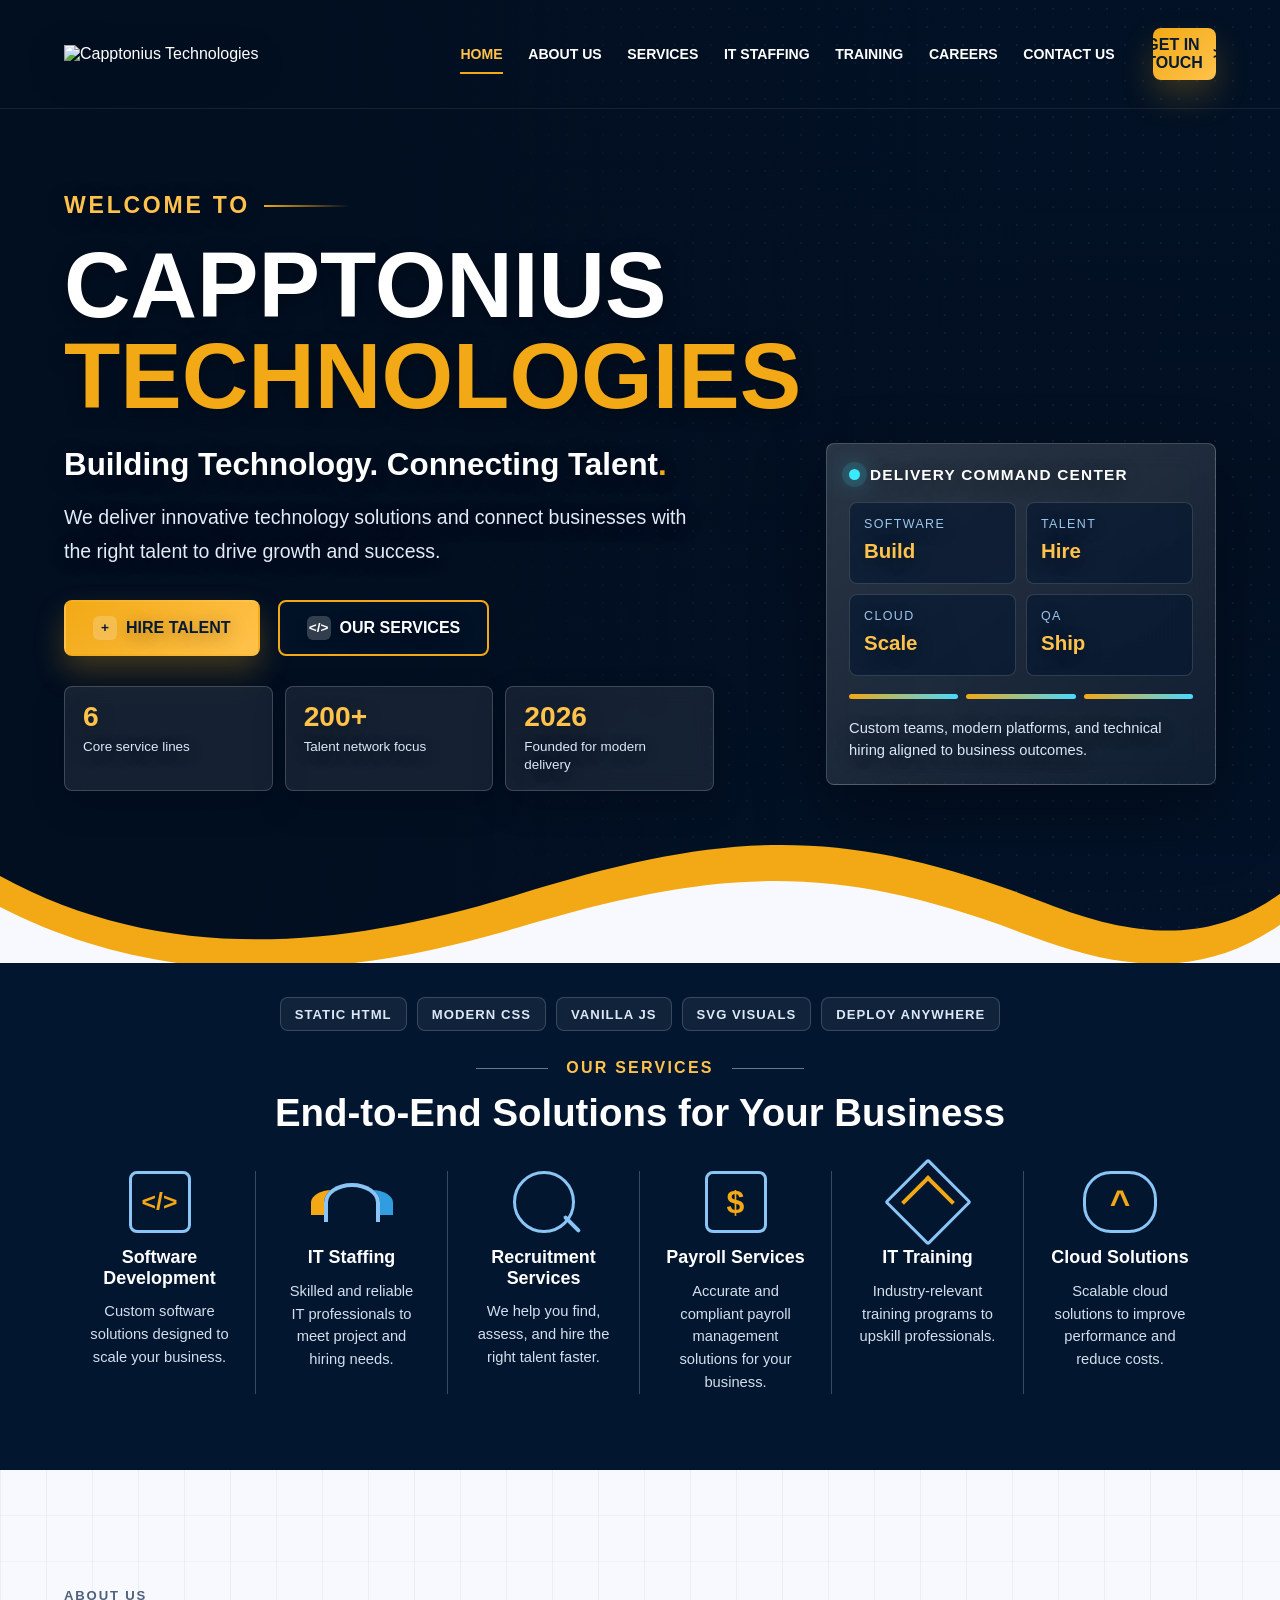
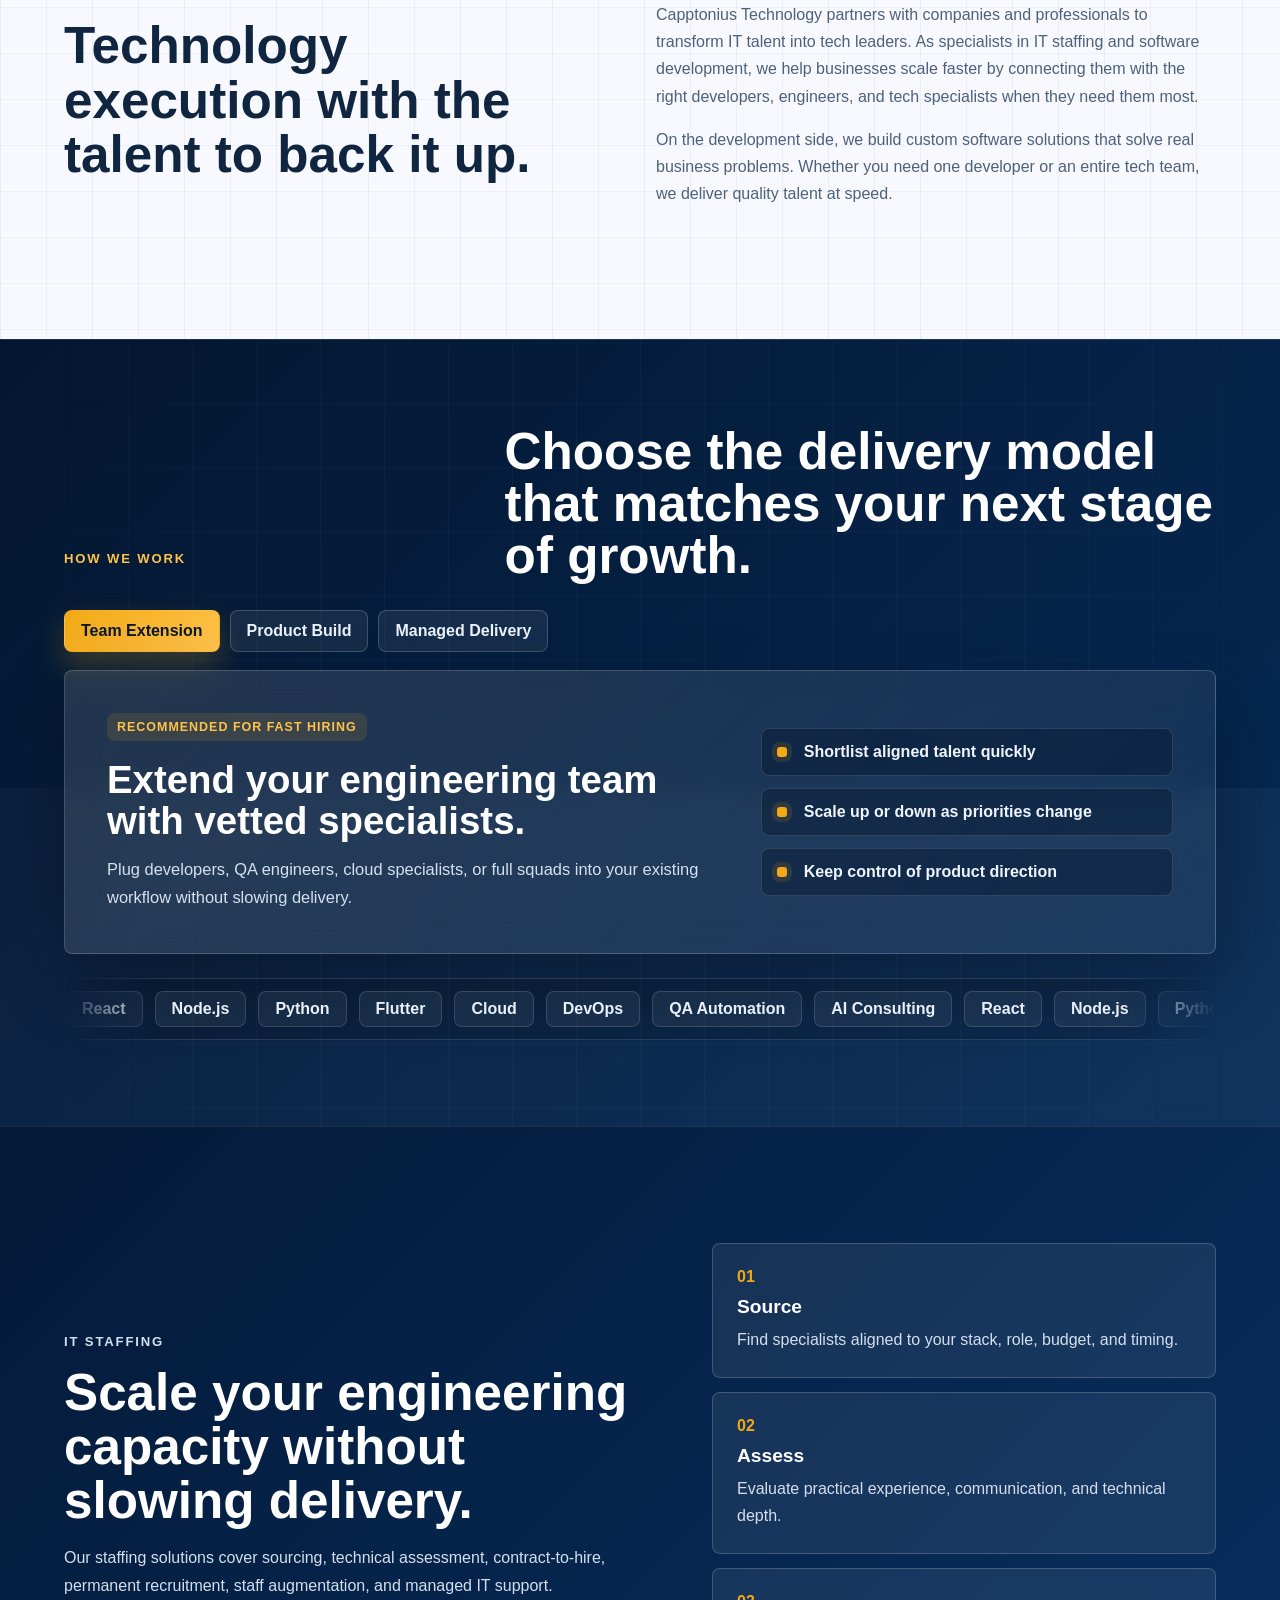
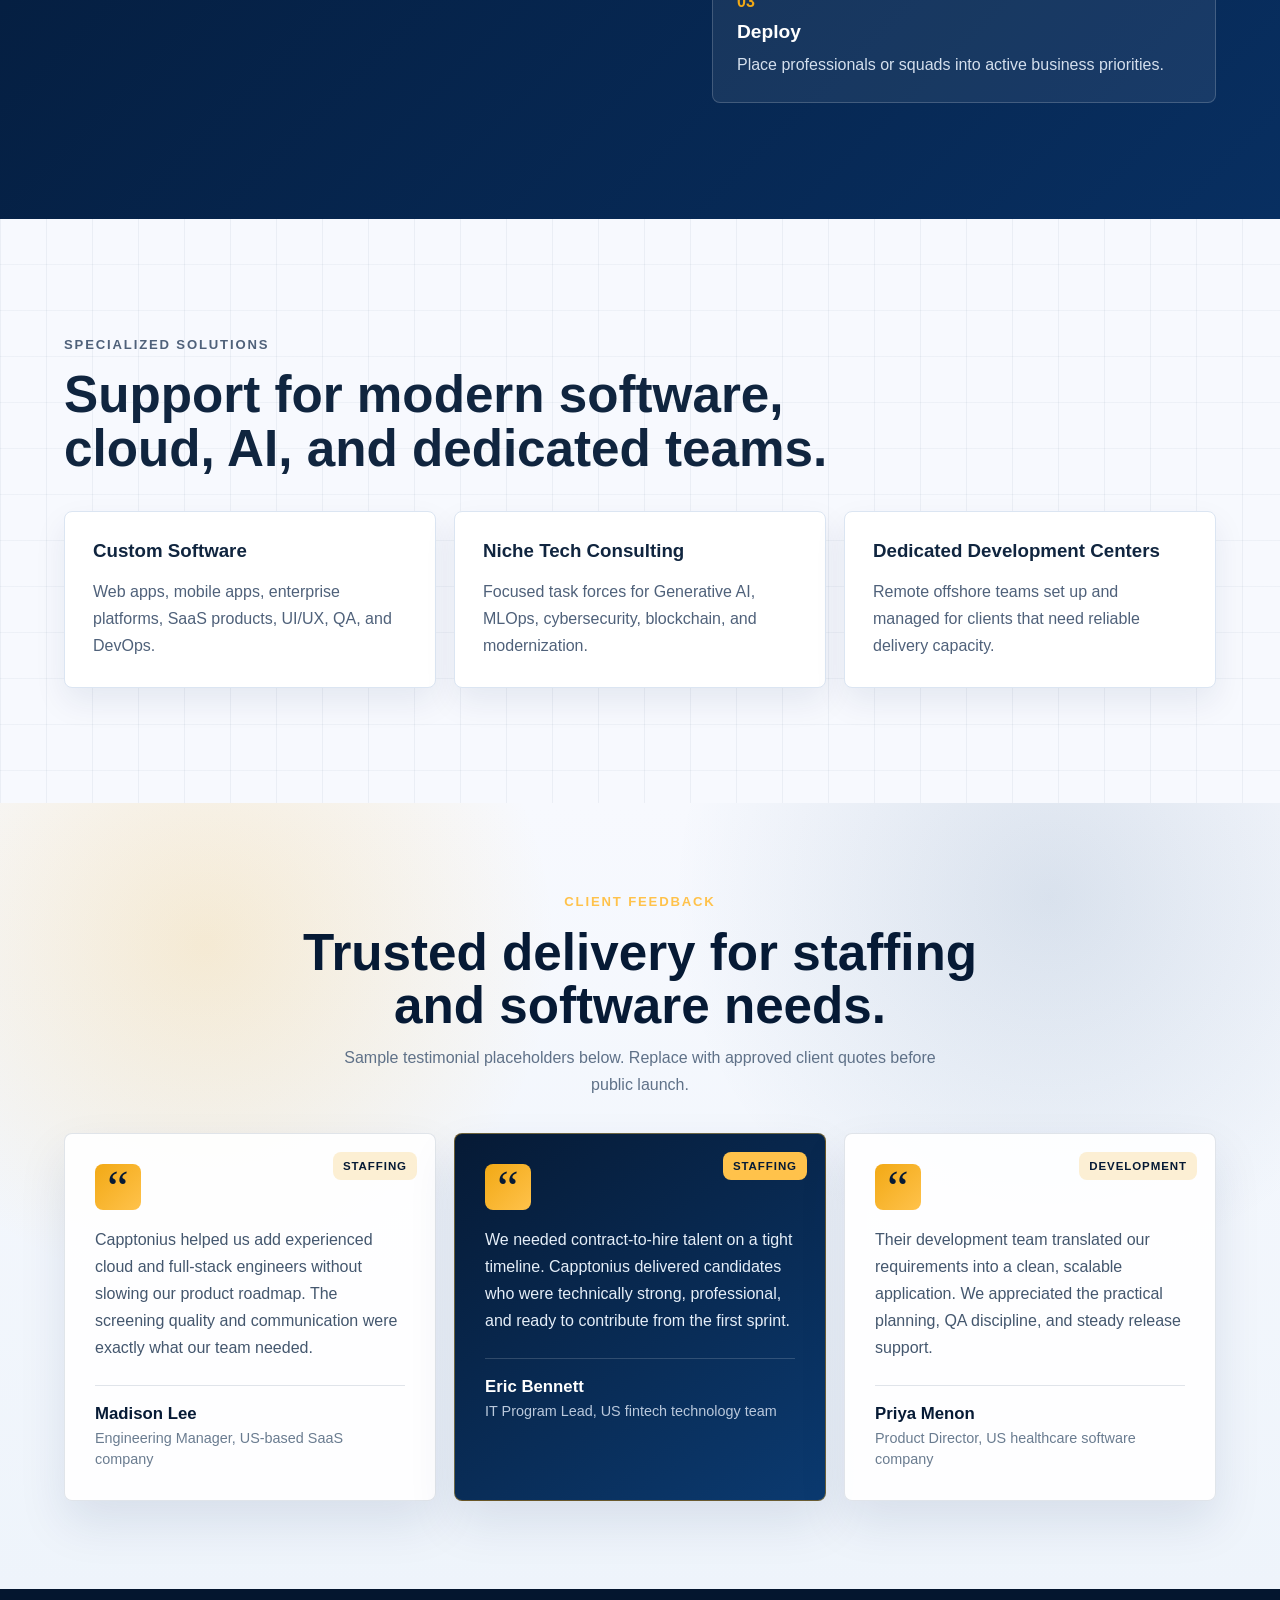
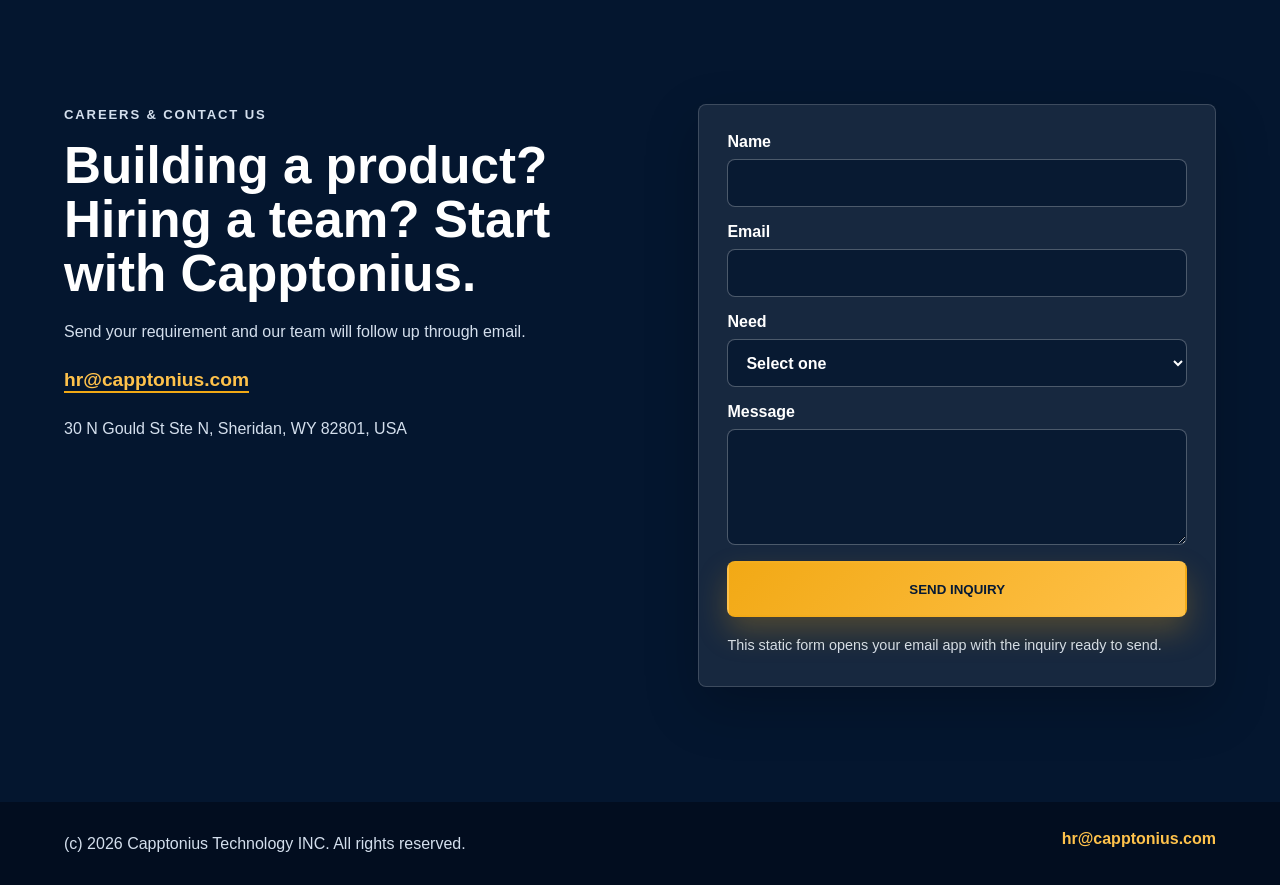
==== commit 61c353a9: "Update website files" ====
--- a/index.html
+++ b/index.html
@@ -10,7 +10,7 @@
   <body>
     <header class="site-header" data-header>
             <a class="brand brand-image-link" href="#home" aria-label="Capptonius Technologies home">
-        <img class="brand-logo-image" src="assets/capptonius-logo.jpg" alt="Capptonius Technologies">
+        <img class="brand-logo-image" src="assets/capptonius-reference-logo.png" alt="Capptonius Technologies">
       </a>
 
       <button class="nav-toggle" type="button" aria-label="Open menu" aria-expanded="false" data-menu-button>
--- a/styles.css
+++ b/styles.css
@@ -886,3 +886,44 @@
     padding: 24px;
   }
 }
+
+
+/* Logo-only reference match update */
+.brand-image-link {
+  min-width: clamp(286px, 28vw, 430px);
+  width: clamp(286px, 28vw, 430px);
+  padding: 0;
+  border: 0;
+  border-radius: 0;
+  background: transparent;
+  box-shadow: none;
+}
+.brand-logo-image {
+  display: block;
+  width: 100%;
+  height: auto;
+  max-height: 96px;
+  object-fit: contain;
+  filter: drop-shadow(0 10px 18px rgba(0,0,0,.28));
+}
+.site-header.has-shadow .brand-logo-image {
+  max-height: 72px;
+}
+@media (max-width: 1040px) {
+  .brand-image-link {
+    min-width: 260px;
+    width: 300px;
+  }
+  .brand-logo-image {
+    max-height: 68px;
+  }
+}
+@media (max-width: 680px) {
+  .brand-image-link {
+    min-width: 210px;
+    width: 230px;
+  }
+  .brand-logo-image {
+    max-height: 52px;
+  }
+}
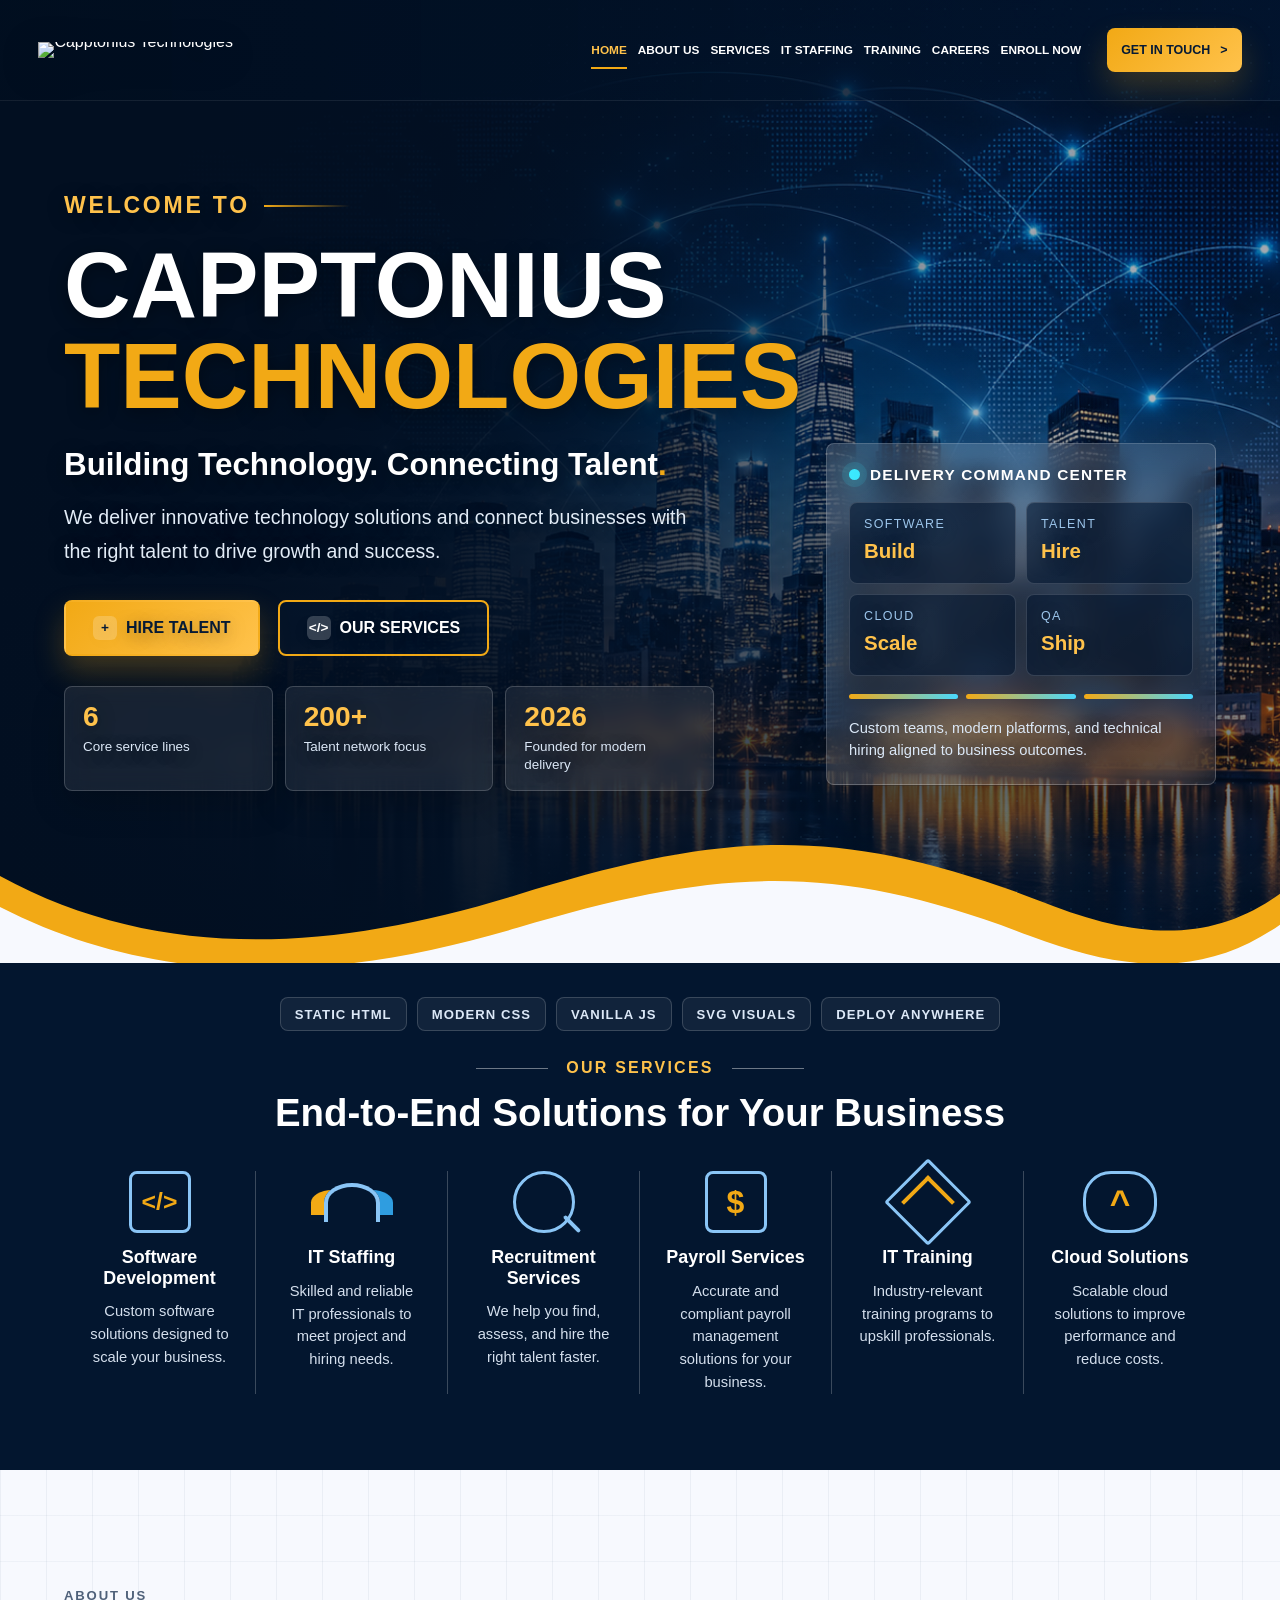
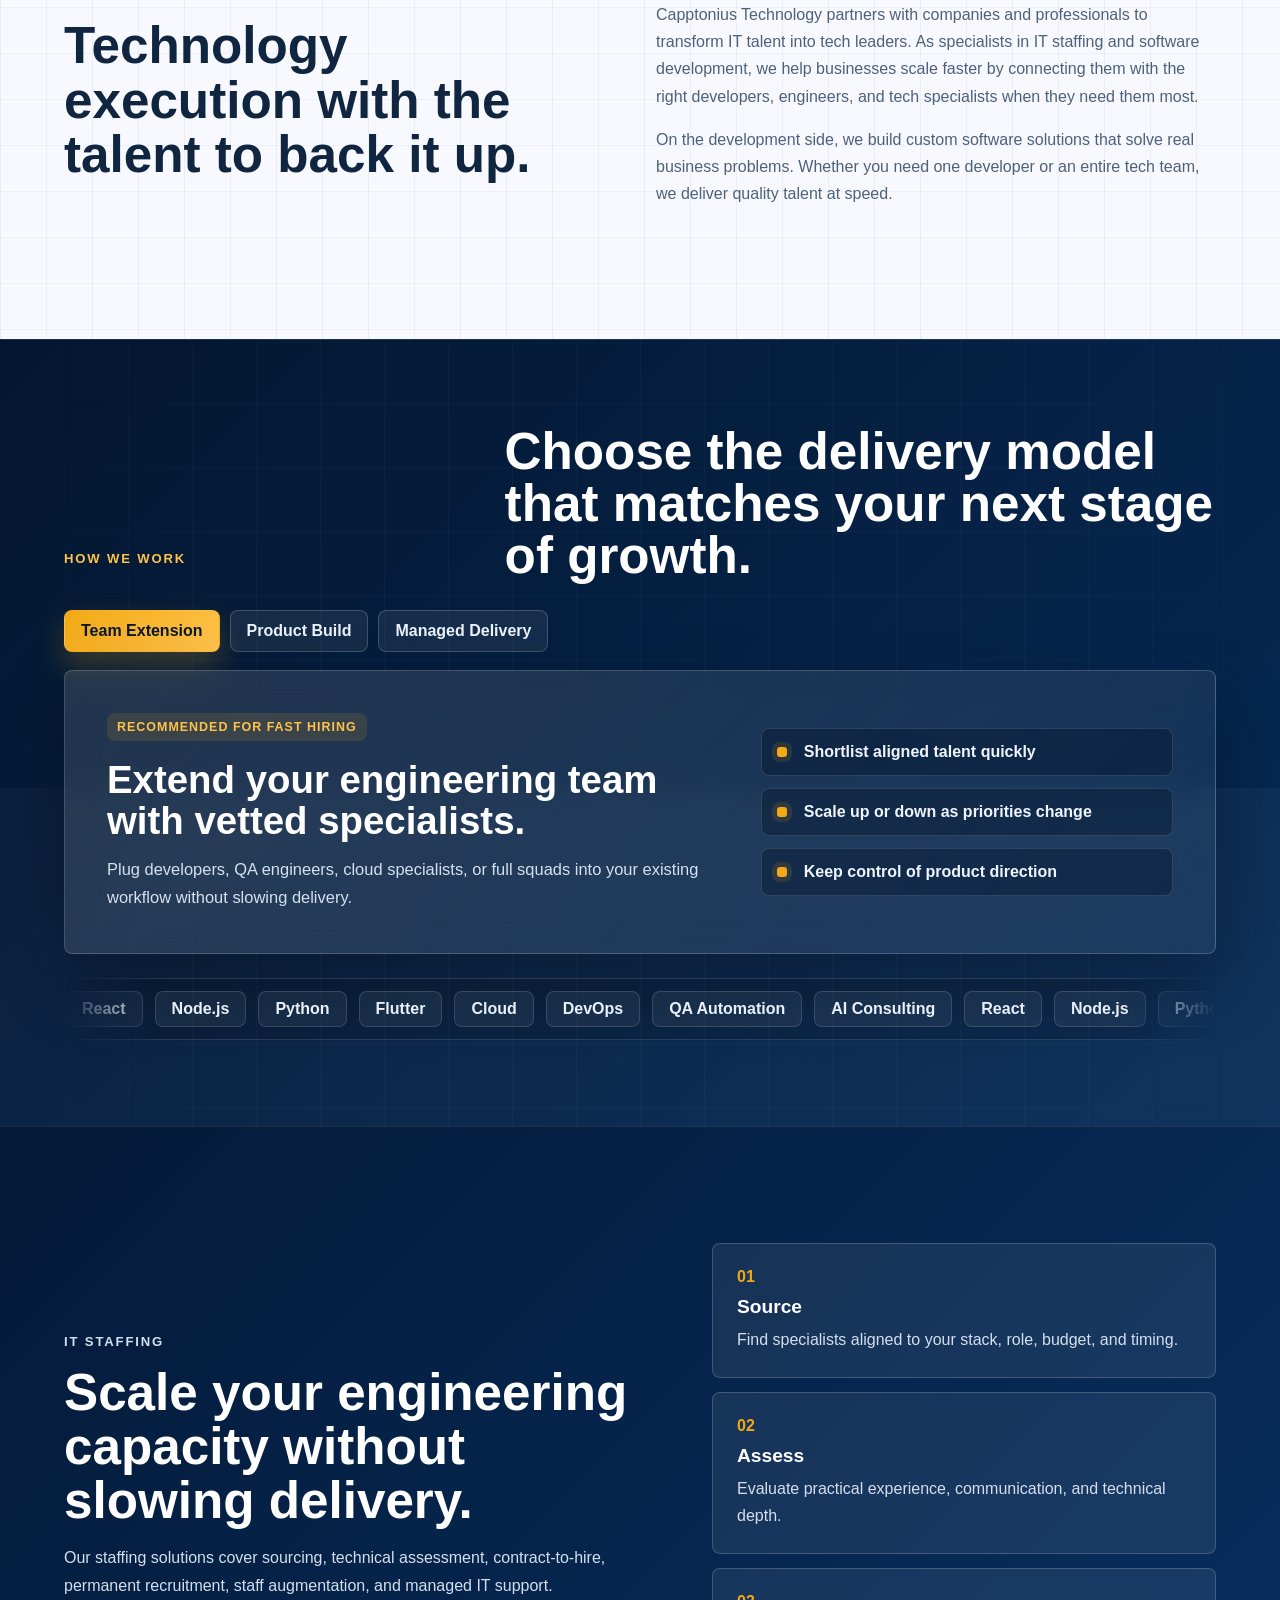
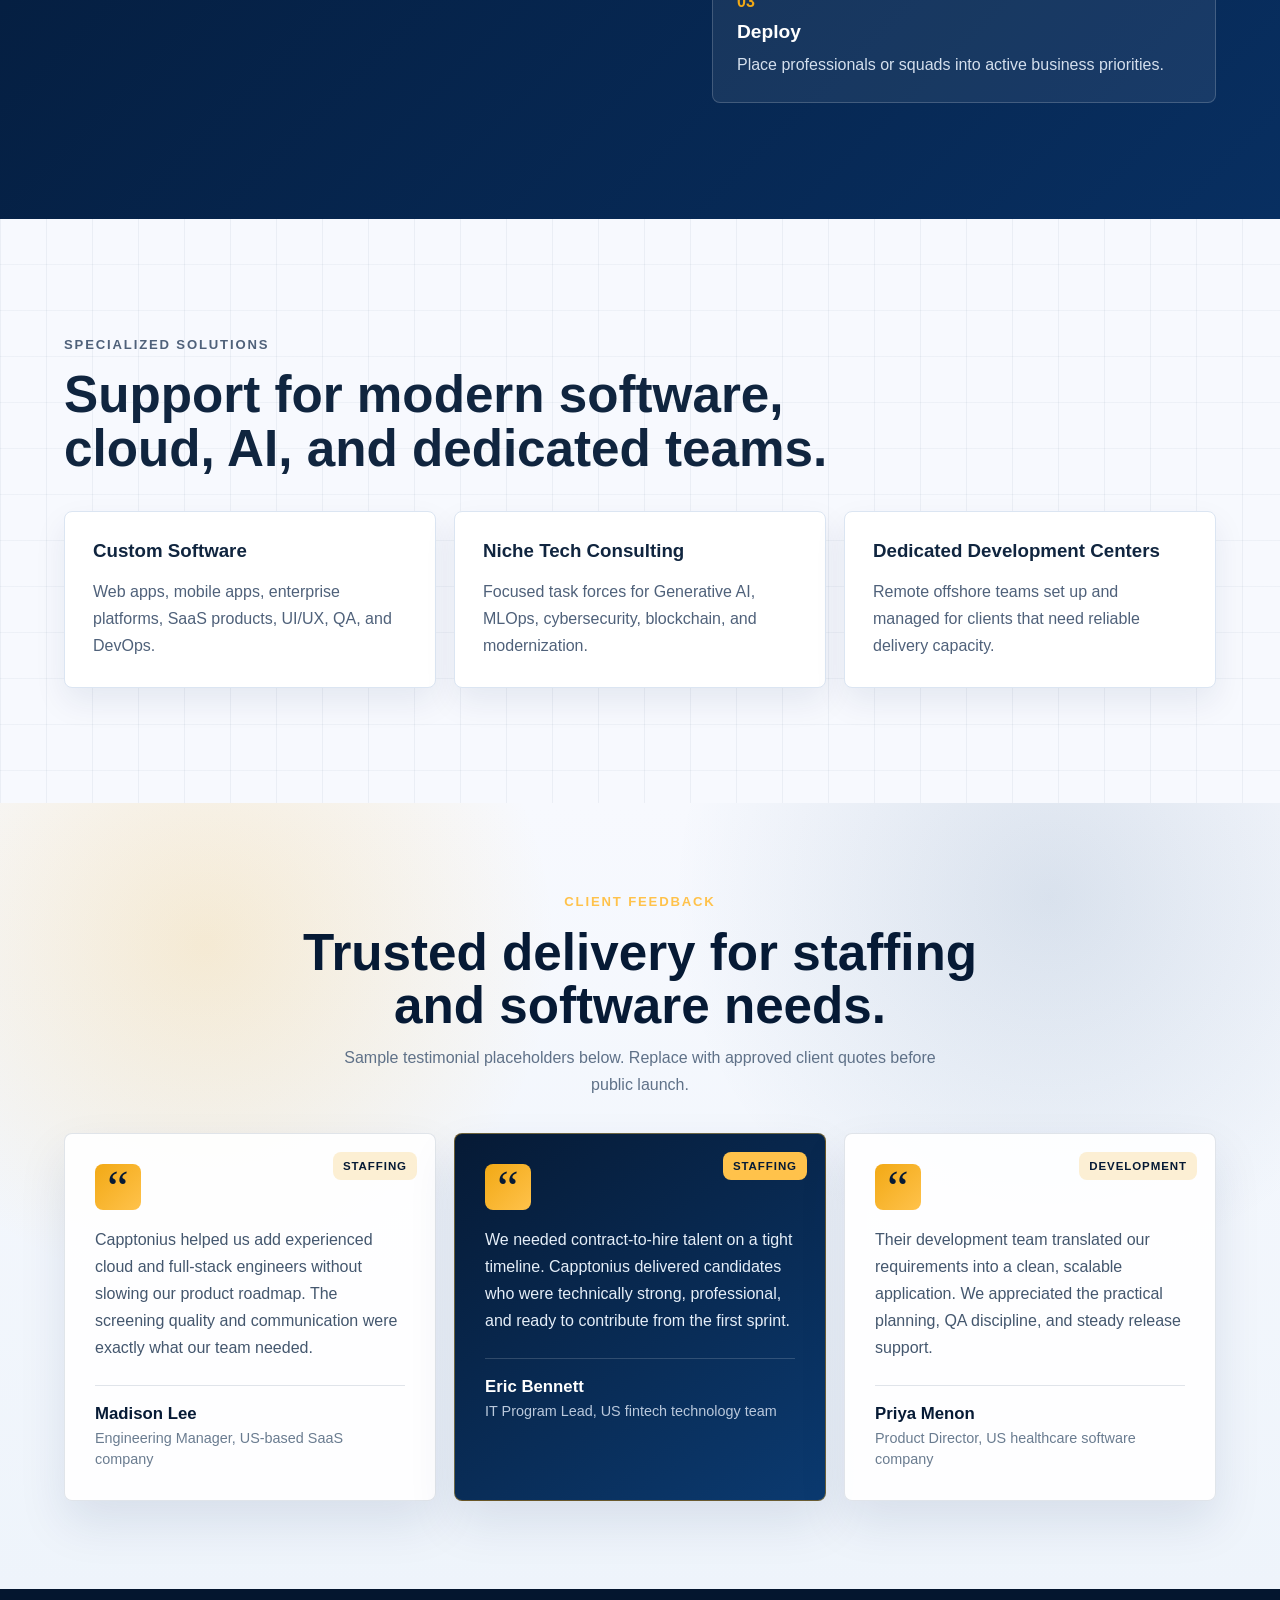
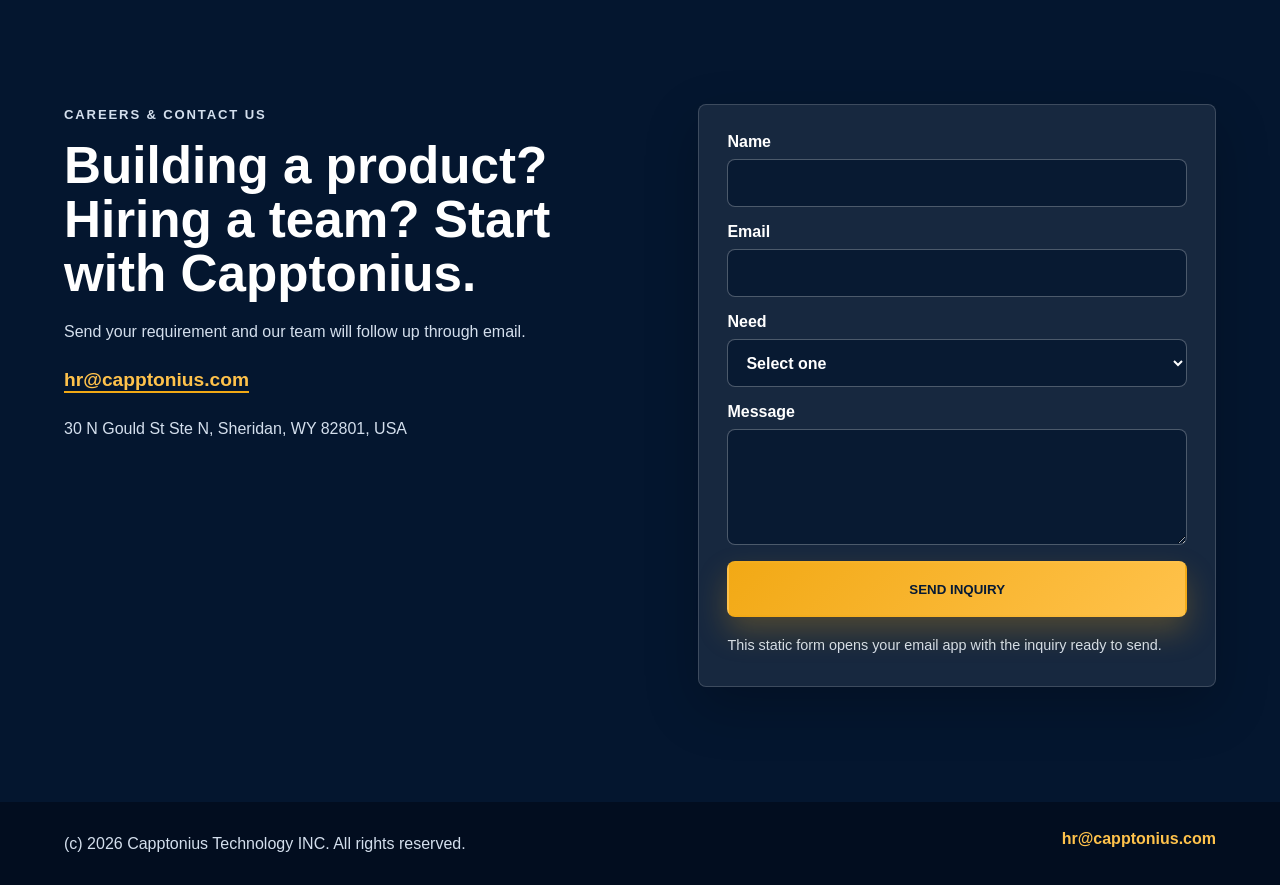
==== commit ed7bc15d: "Add files via upload" ====
--- a/index.html
+++ b/index.html
@@ -10,7 +10,7 @@
   <body>
     <header class="site-header" data-header>
             <a class="brand brand-image-link" href="#home" aria-label="Capptonius Technologies home">
-        <img class="brand-logo-image" src="assets/capptonius-reference-logo.png" alt="Capptonius Technologies">
+        <img class="brand-logo-image" src="assets/capptonius-reference-logo-transparent.png" alt="Capptonius Technologies">
       </a>
 
       <button class="nav-toggle" type="button" aria-label="Open menu" aria-expanded="false" data-menu-button>
@@ -24,7 +24,8 @@
         <a href="#staffing">IT Staffing</a>
         <a href="#training">Training</a>
         <a href="#careers">Careers</a>
-        <a href="#contact">Contact Us</a>
+        <a href="#training">Enroll Now</a>
+        <a class="menu-contact-link" href="#contact">Get in Touch</a>
       </nav>
 
       <a class="header-cta" href="#contact">Get in Touch <span aria-hidden="true">&gt;</span></a>
--- a/styles.css
+++ b/styles.css
@@ -927,3 +927,320 @@
     max-height: 52px;
   }
 }
+
+
+/* Responsive header overflow fix */
+.site-header {
+  grid-template-columns: auto minmax(0, 1fr) auto;
+}
+
+.site-nav {
+  min-width: 0;
+}
+
+.header-cta {
+  flex-shrink: 0;
+  white-space: nowrap;
+}
+
+@media (max-width: 1380px) {
+  .site-header {
+    gap: clamp(12px, 1.6vw, 24px);
+    padding-left: clamp(20px, 3vw, 46px);
+    padding-right: clamp(20px, 3vw, 46px);
+  }
+
+  .brand-image-link {
+    min-width: 240px;
+    width: clamp(240px, 23vw, 340px);
+  }
+
+  .site-nav {
+    gap: clamp(8px, 1vw, 16px);
+  }
+
+  .site-nav a {
+    font-size: 0.78rem;
+  }
+
+  .header-cta {
+    min-height: 46px;
+    padding: 0 16px;
+    font-size: 0.8rem;
+  }
+}
+
+@media (max-width: 1240px) {
+  .site-header {
+    grid-template-columns: auto auto auto;
+    justify-content: space-between;
+  }
+
+  .site-nav {
+    position: absolute;
+    top: 96px;
+    right: 24px;
+    left: 24px;
+    display: none;
+    flex-direction: column;
+    align-items: stretch;
+    padding: 16px;
+    background: rgba(3, 22, 47, .97);
+    border: 1px solid rgba(255,255,255,.18);
+    border-radius: 8px;
+    box-shadow: var(--shadow);
+  }
+
+  .site-nav.is-open {
+    display: flex;
+  }
+
+  .nav-toggle {
+    display: block;
+    justify-self: end;
+  }
+
+  .header-cta {
+    display: inline-flex;
+  }
+}
+
+@media (max-width: 760px) {
+  .site-header {
+    grid-template-columns: auto auto;
+  }
+
+  .header-cta {
+    display: none;
+  }
+}
+
+
+/* Go-live header and logo polish */
+.site-header {
+  grid-template-columns: auto minmax(0, 1fr) auto;
+  width: 100%;
+  max-width: 100vw;
+  box-sizing: border-box;
+  background: linear-gradient(90deg, rgba(1, 14, 31, 0.72), rgba(3, 24, 52, 0.56));
+}
+
+.site-header.has-shadow {
+  background: rgba(2, 17, 38, 0.97);
+}
+
+.brand-image-link {
+  display: block;
+  min-width: 0;
+  width: clamp(238px, 23vw, 388px);
+  padding: 0;
+  background: transparent;
+  border: 0;
+  border-radius: 0;
+  box-shadow: none;
+  line-height: 0;
+}
+
+.brand-logo-image {
+  display: block;
+  width: 100%;
+  height: auto;
+  max-height: 86px;
+  object-fit: contain;
+  filter: drop-shadow(0 10px 18px rgba(0, 0, 0, 0.35));
+}
+
+.site-header.has-shadow .brand-logo-image {
+  max-height: 62px;
+}
+
+.site-nav {
+  min-width: 0;
+}
+
+.site-nav a {
+  font-size: clamp(0.72rem, 0.72vw, 0.88rem);
+}
+
+.header-cta {
+  flex: 0 0 auto;
+  white-space: nowrap;
+  min-width: max-content;
+  min-height: 48px;
+  padding: 0 clamp(16px, 1.4vw, 22px);
+}
+
+@media (max-width: 1380px) {
+  .site-header {
+    gap: 16px;
+    padding-left: clamp(20px, 3vw, 42px);
+    padding-right: clamp(20px, 3vw, 42px);
+  }
+
+  .brand-image-link {
+    width: clamp(230px, 21vw, 320px);
+  }
+
+  .site-nav {
+    gap: clamp(8px, 0.85vw, 14px);
+  }
+}
+
+@media (max-width: 1240px) {
+  .site-header {
+    grid-template-columns: auto auto auto;
+    justify-content: space-between;
+  }
+
+  .site-nav {
+    position: absolute;
+    top: calc(100% + 10px);
+    right: 24px;
+    left: 24px;
+    display: none;
+    flex-direction: column;
+    align-items: stretch;
+    gap: 4px;
+    padding: 16px;
+    background: rgba(2, 17, 38, 0.98);
+    border: 1px solid rgba(255,255,255,.18);
+    border-radius: 8px;
+    box-shadow: var(--shadow);
+  }
+
+  .site-nav.is-open {
+    display: flex;
+  }
+
+  .site-nav a {
+    padding: 12px 10px;
+  }
+
+  .nav-toggle {
+    display: block;
+    justify-self: end;
+  }
+
+  .header-cta {
+    display: inline-flex;
+  }
+}
+
+@media (max-width: 760px) {
+  .site-header {
+    grid-template-columns: auto auto;
+    gap: 12px;
+  }
+
+  .brand-image-link {
+    width: clamp(202px, 61vw, 250px);
+  }
+
+  .brand-logo-image,
+  .site-header.has-shadow .brand-logo-image {
+    max-height: 54px;
+  }
+
+  .header-cta {
+    display: none;
+  }
+
+  .site-nav {
+    left: 16px;
+    right: 16px;
+  }
+}
+
+
+/* Medium-screen header alignment refinement */
+@media (max-width: 1240px) and (min-width: 761px) {
+  .site-header {
+    grid-template-columns: auto 1fr auto;
+  }
+
+  .nav-toggle {
+    grid-column: 2;
+    justify-self: end;
+    margin-right: 12px;
+  }
+
+  .site-nav {
+    grid-column: 1 / -1;
+  }
+
+  .header-cta {
+    grid-column: 3;
+  }
+}
+
+@media (max-width: 760px) {
+  .nav-toggle {
+    justify-self: end;
+    margin-right: 0;
+  }
+}
+
+
+/* Final go-live menu behavior */
+.menu-contact-link {
+  display: none;
+}
+
+@media (max-width: 1240px) {
+  .header-cta {
+    display: none;
+  }
+
+  .site-header {
+    grid-template-columns: auto auto;
+  }
+
+  .nav-toggle {
+    grid-column: 2;
+    justify-self: end;
+    margin-right: 0;
+  }
+
+  .site-nav {
+    grid-column: 1 / -1;
+  }
+
+  .menu-contact-link {
+    display: block;
+    color: var(--gold-2) !important;
+  }
+}
+
+
+/* Desktop CTA spacing safeguard */
+@media (min-width: 1241px) {
+  .site-header {
+    grid-template-columns: auto minmax(560px, 1fr) auto;
+  }
+
+  .site-nav {
+    justify-content: flex-end;
+  }
+
+  .header-cta {
+    position: relative;
+    z-index: 2;
+    margin-left: 10px;
+  }
+}
+
+@media (min-width: 1241px) and (max-width: 1380px) {
+  .site-header {
+    grid-template-columns: auto minmax(500px, 1fr) auto;
+  }
+
+  .site-nav a {
+    font-size: 0.74rem;
+  }
+
+  .header-cta {
+    min-height: 44px;
+    padding: 0 14px;
+    font-size: 0.78rem;
+  }
+}
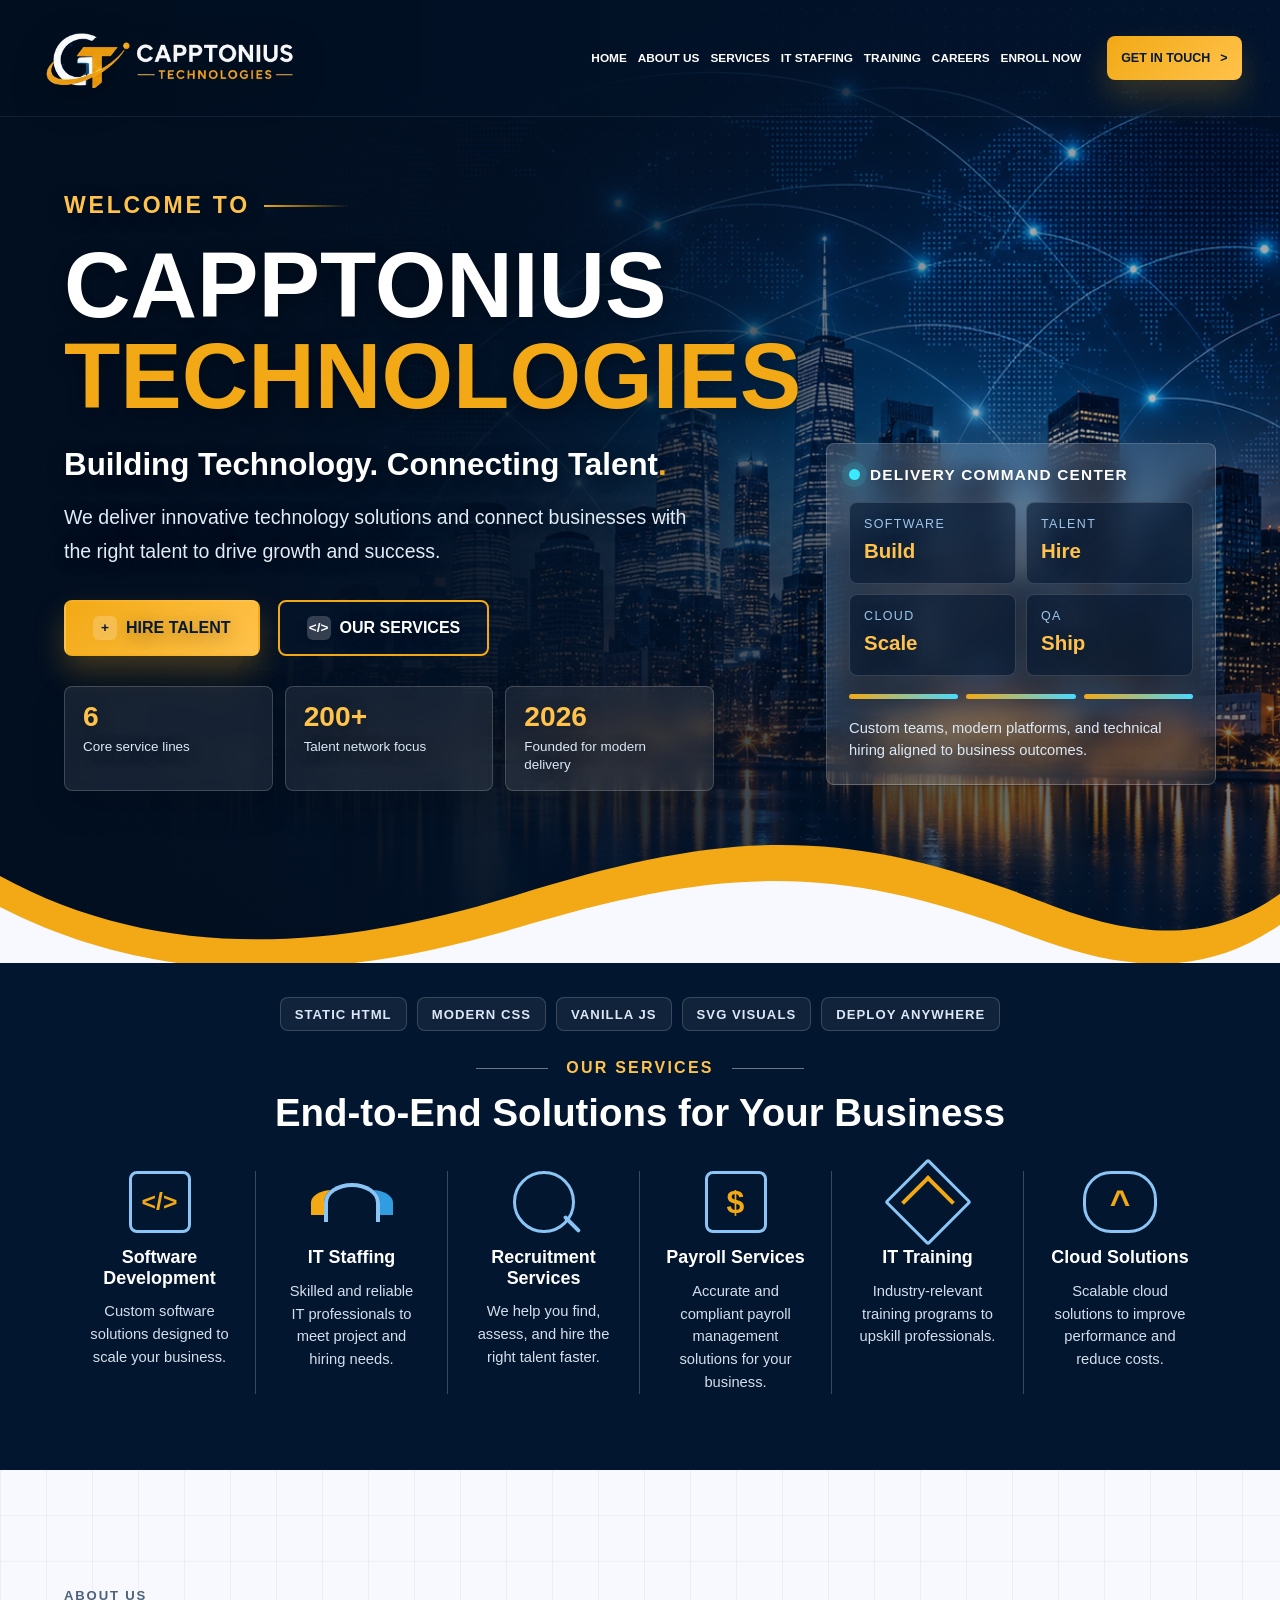
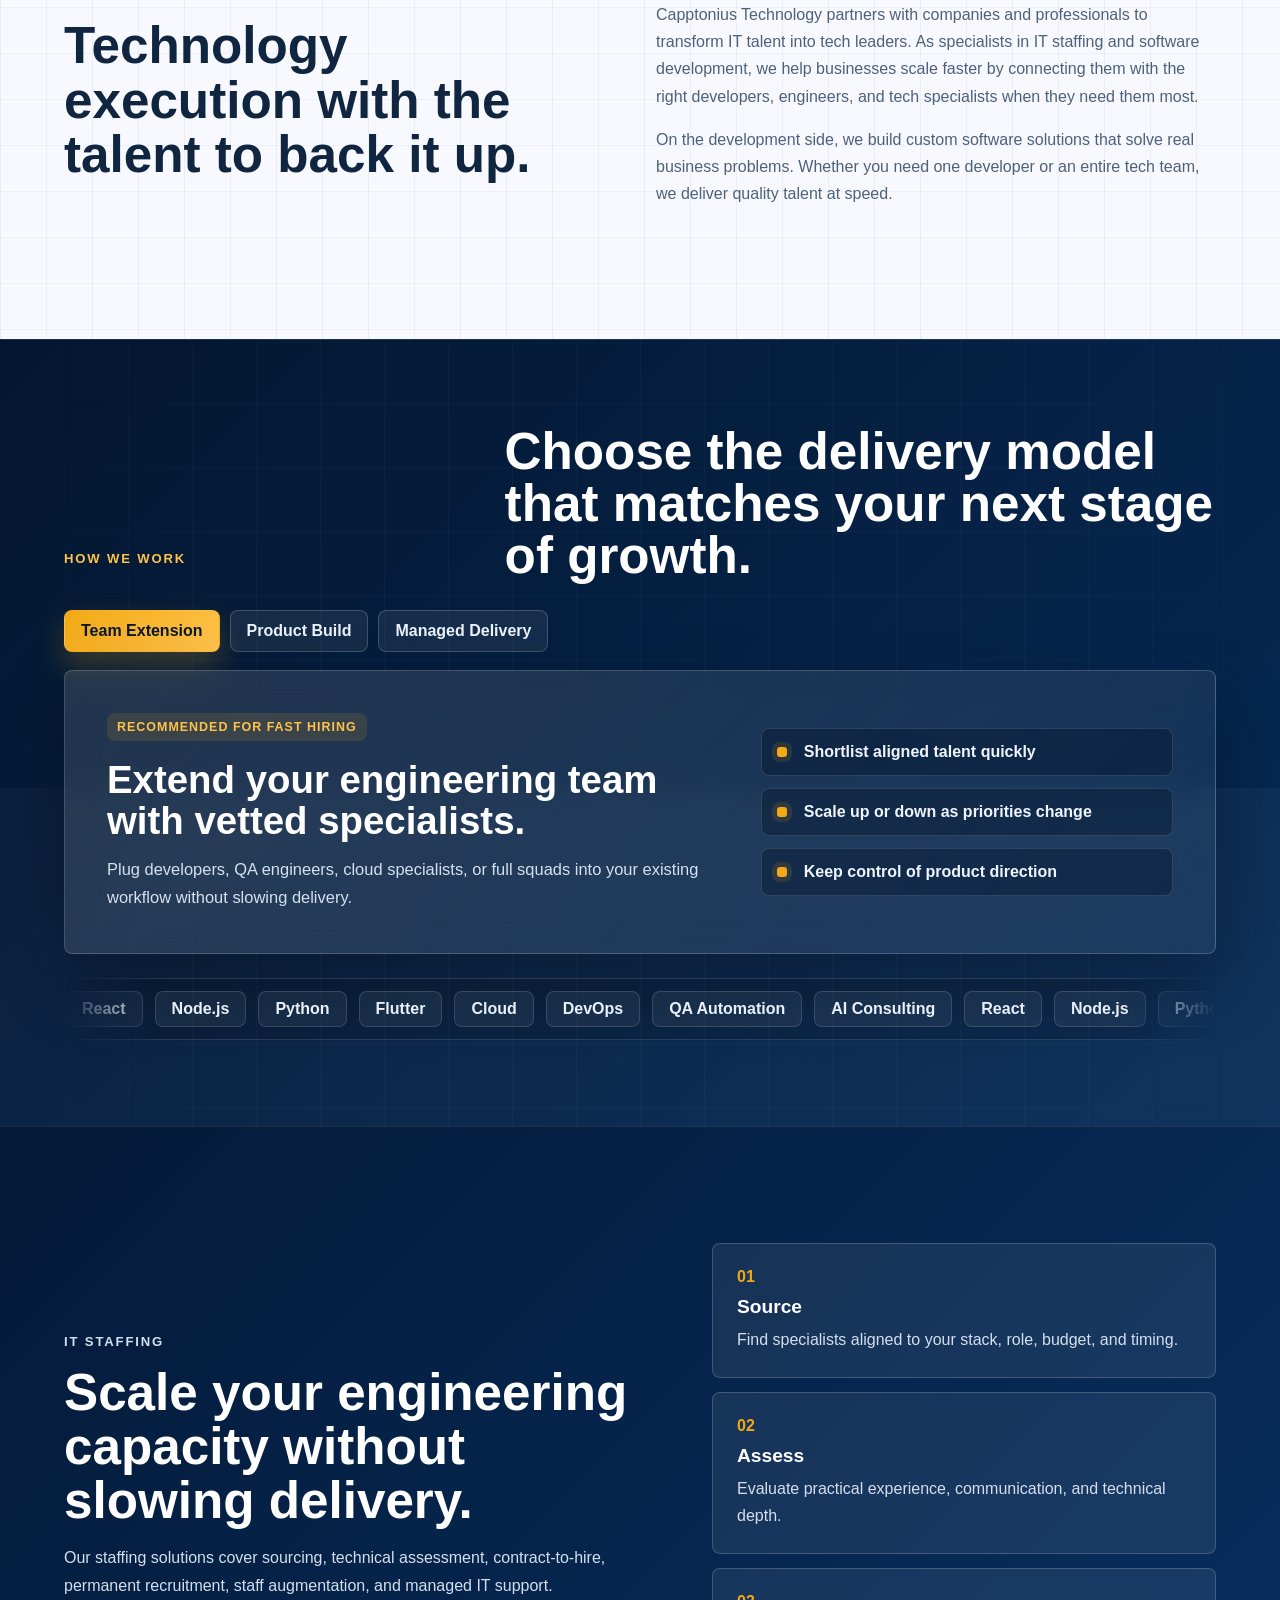
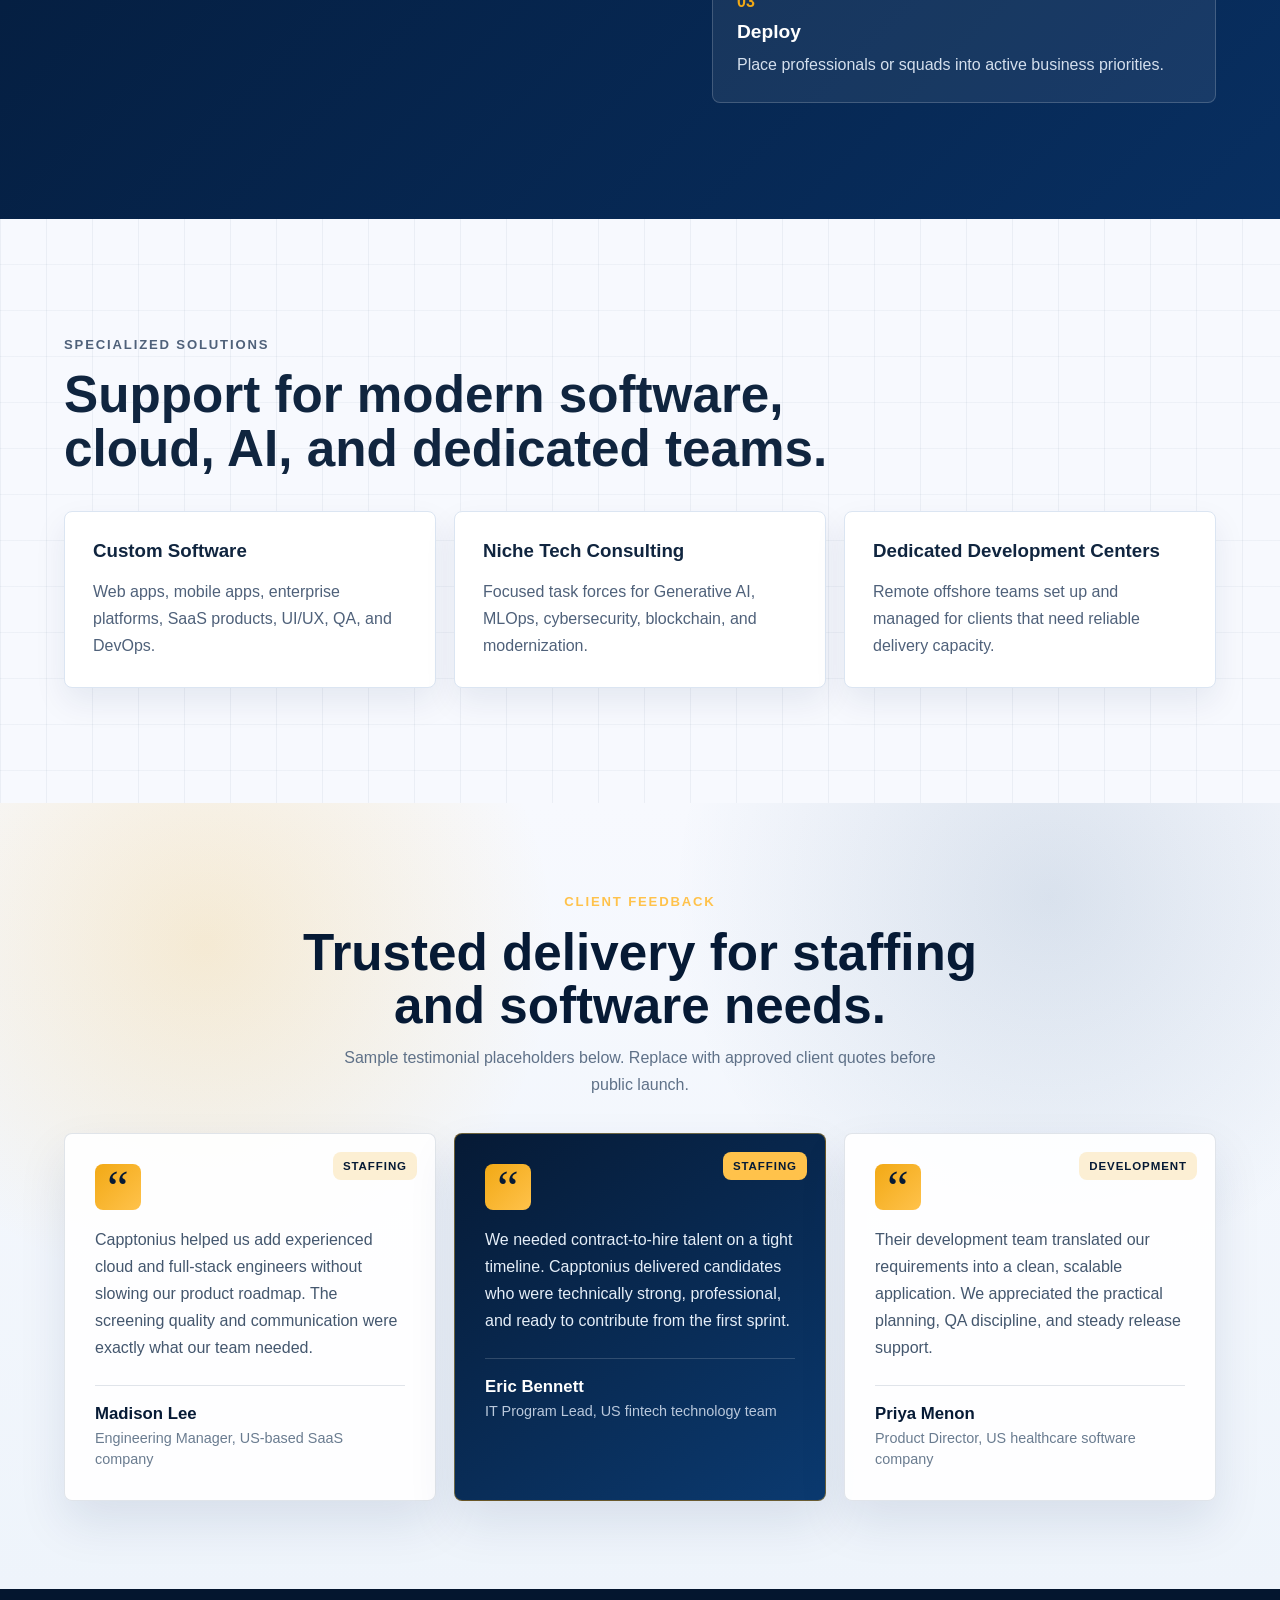
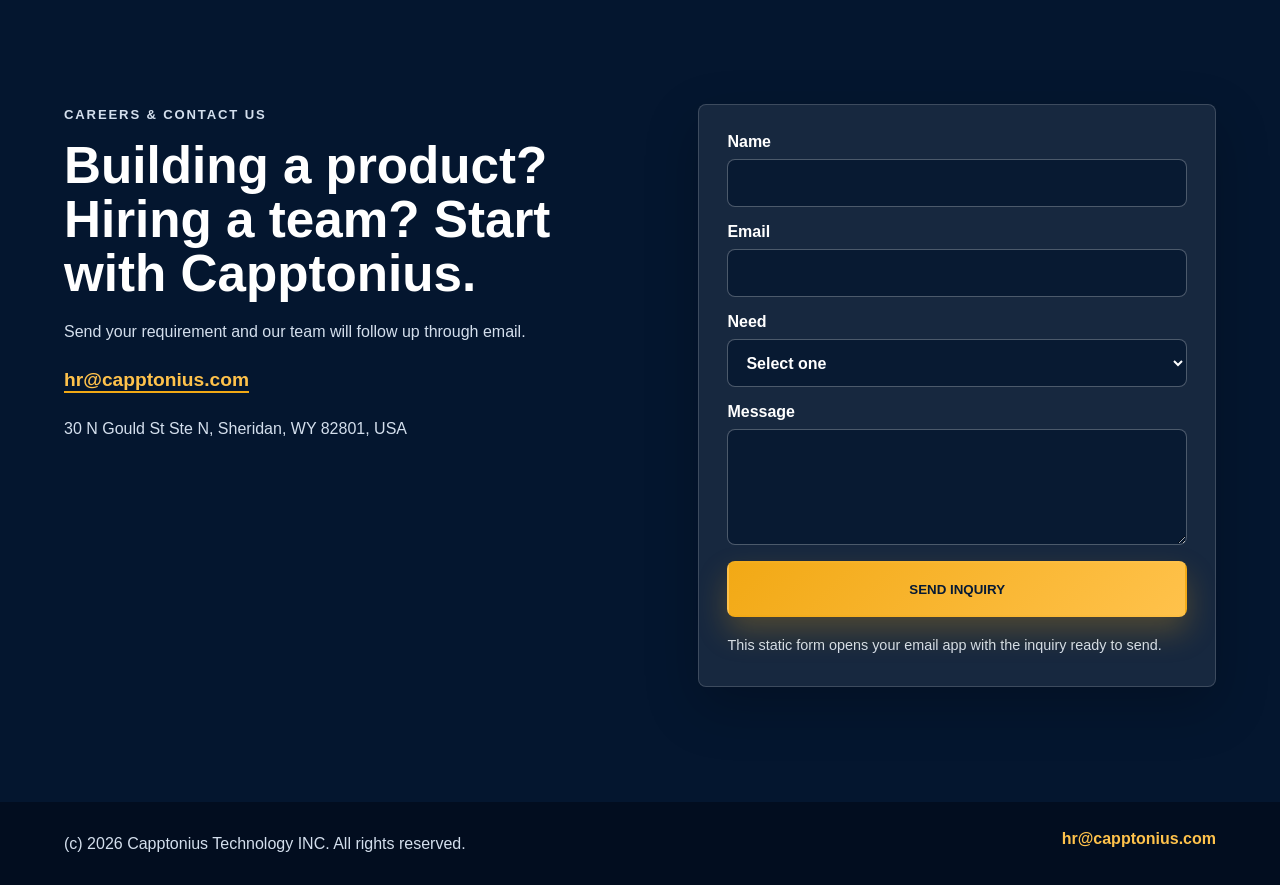
==== commit a87a5171: "Add files via upload" ====
--- a/index.html
+++ b/index.html
@@ -24,7 +24,7 @@
         <a href="#staffing">IT Staffing</a>
         <a href="#training">Training</a>
         <a href="#careers">Careers</a>
-        <a href="#training">Enroll Now</a>
+        <a href="enroll.html">Enroll Now</a>
         <a class="menu-contact-link" href="#contact">Get in Touch</a>
       </nav>
 
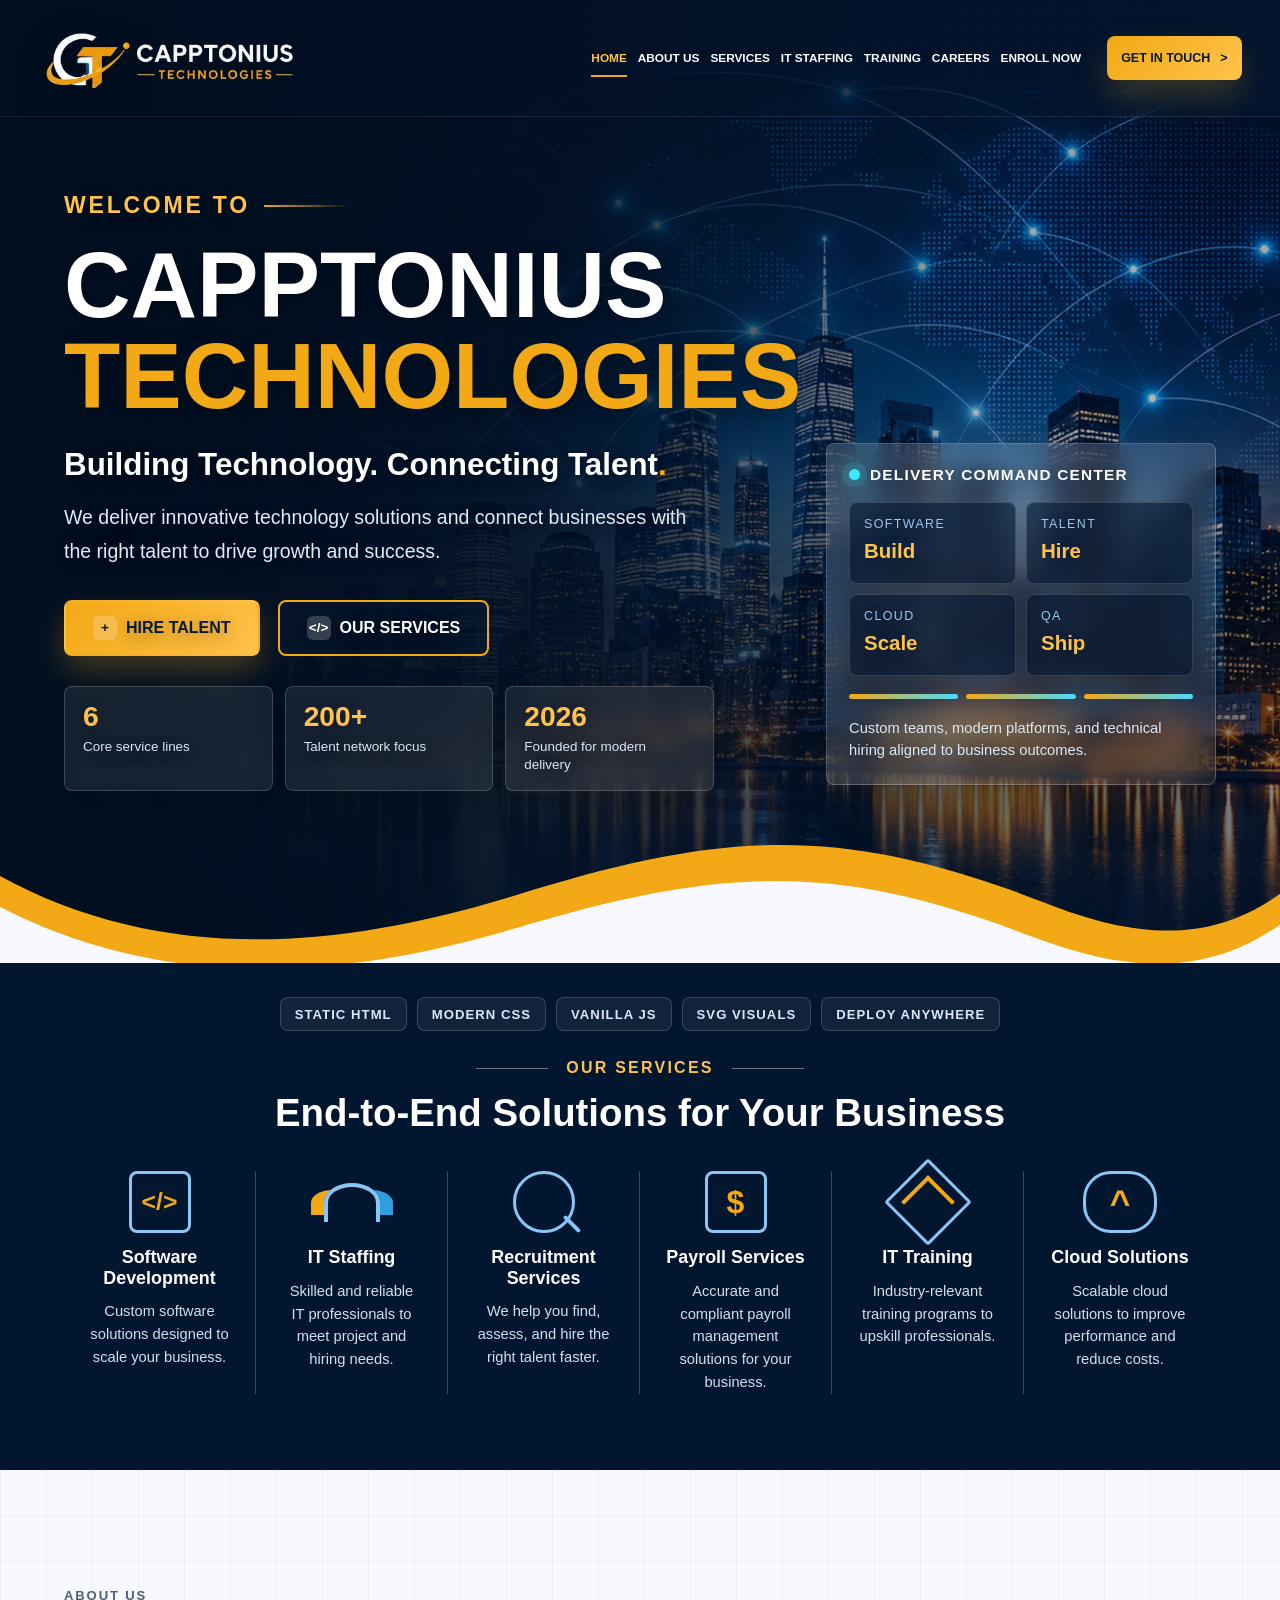
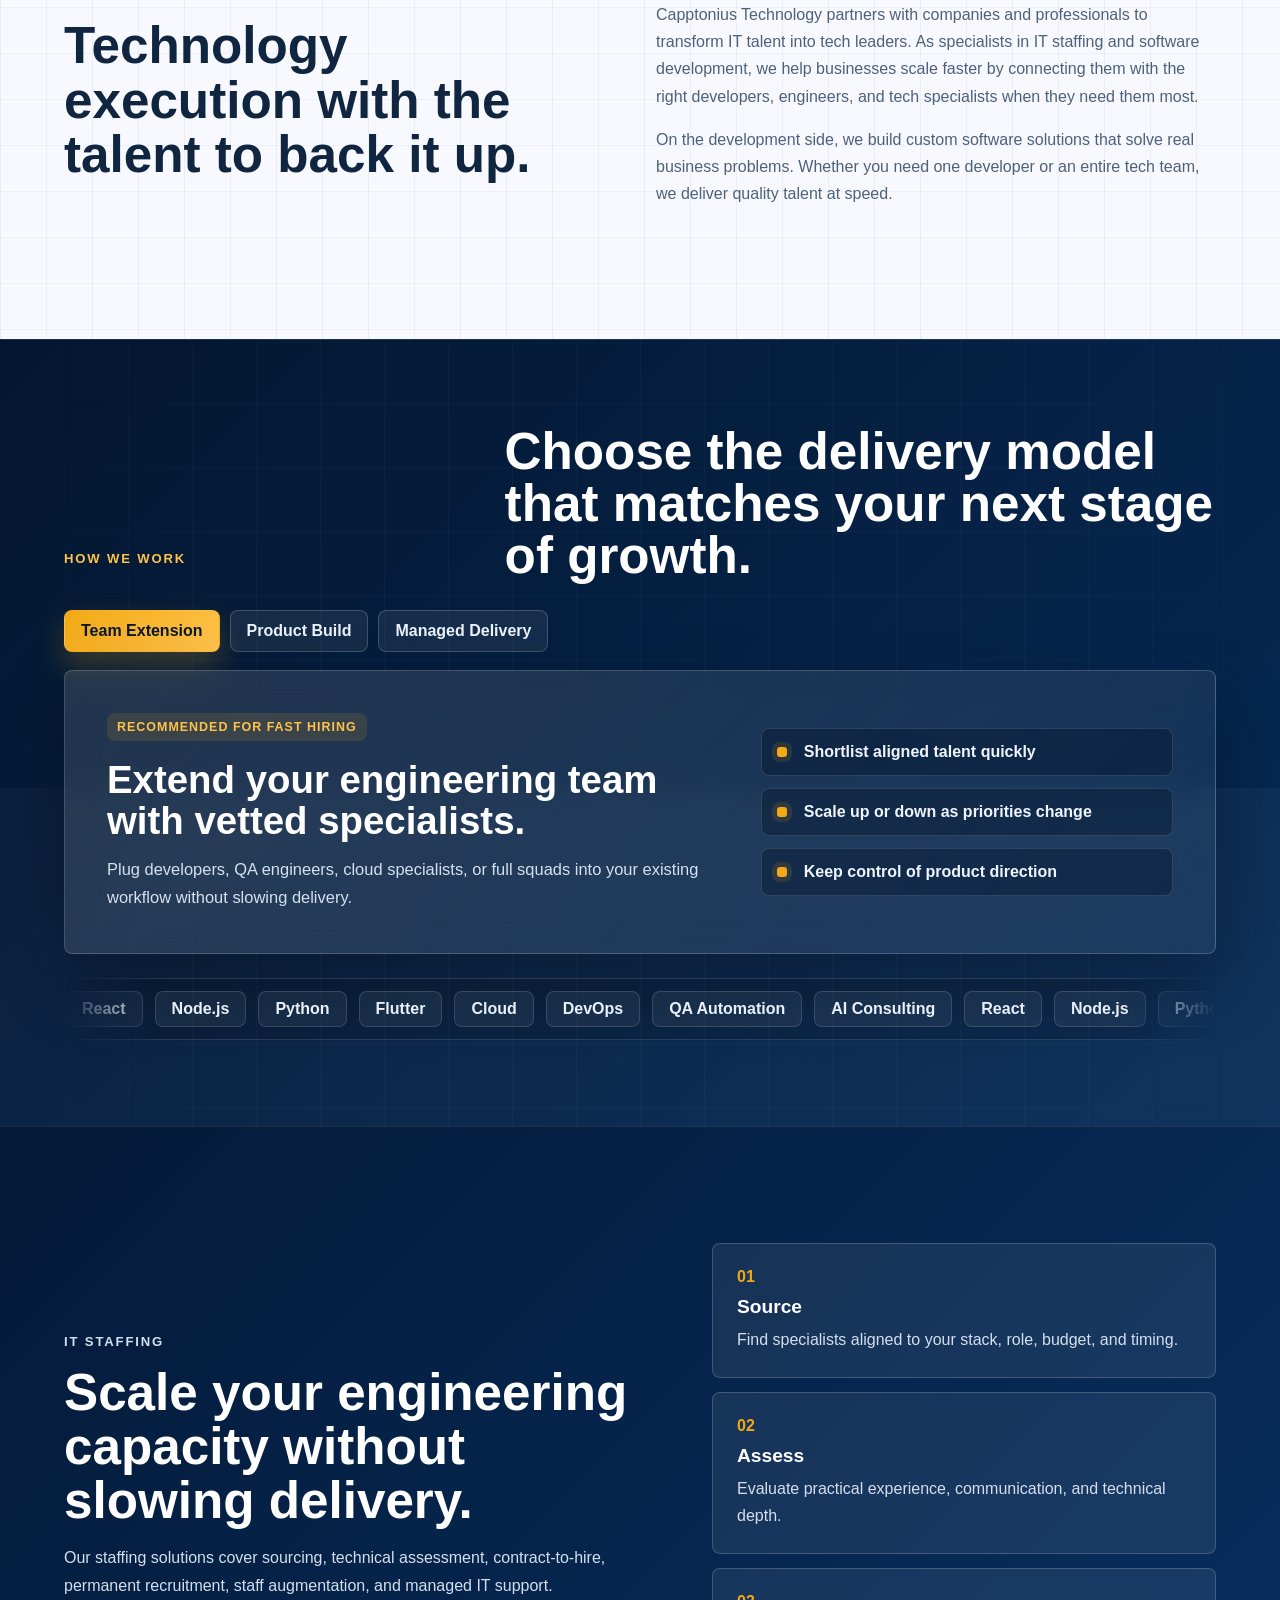
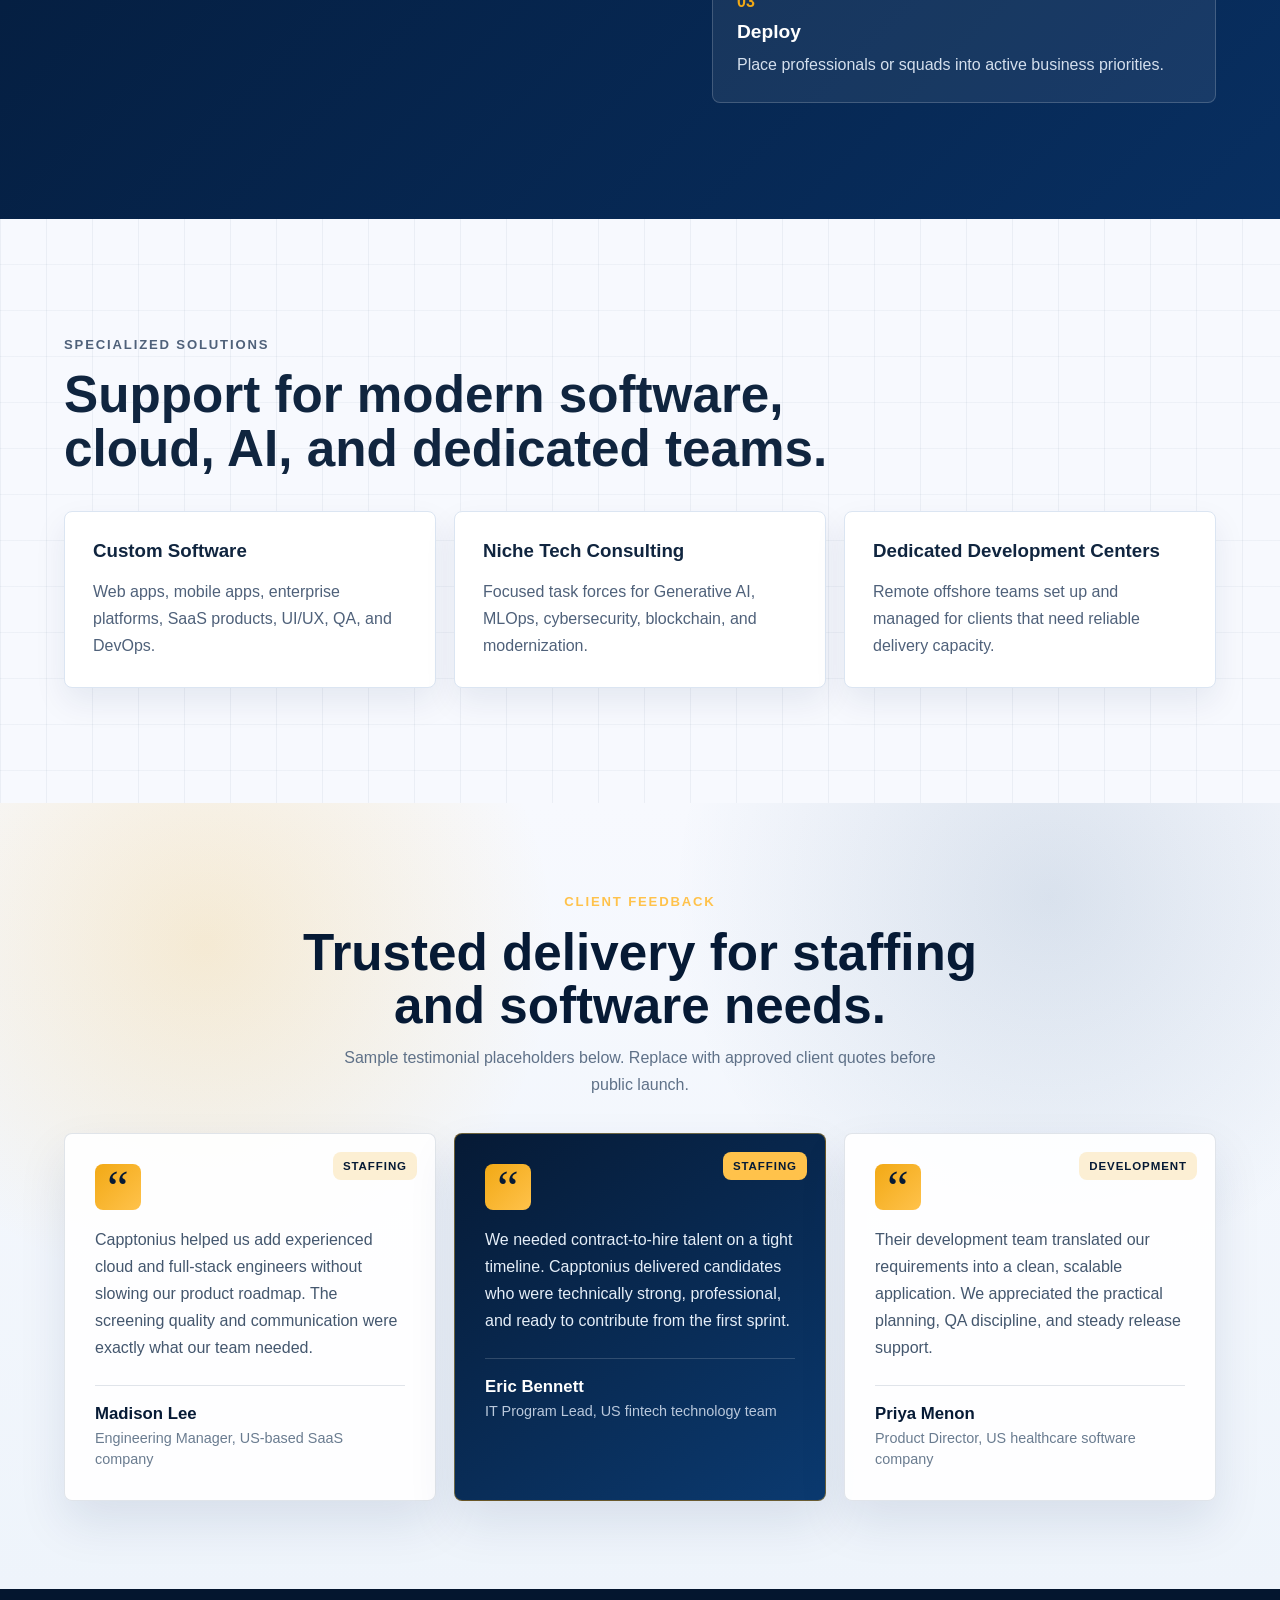
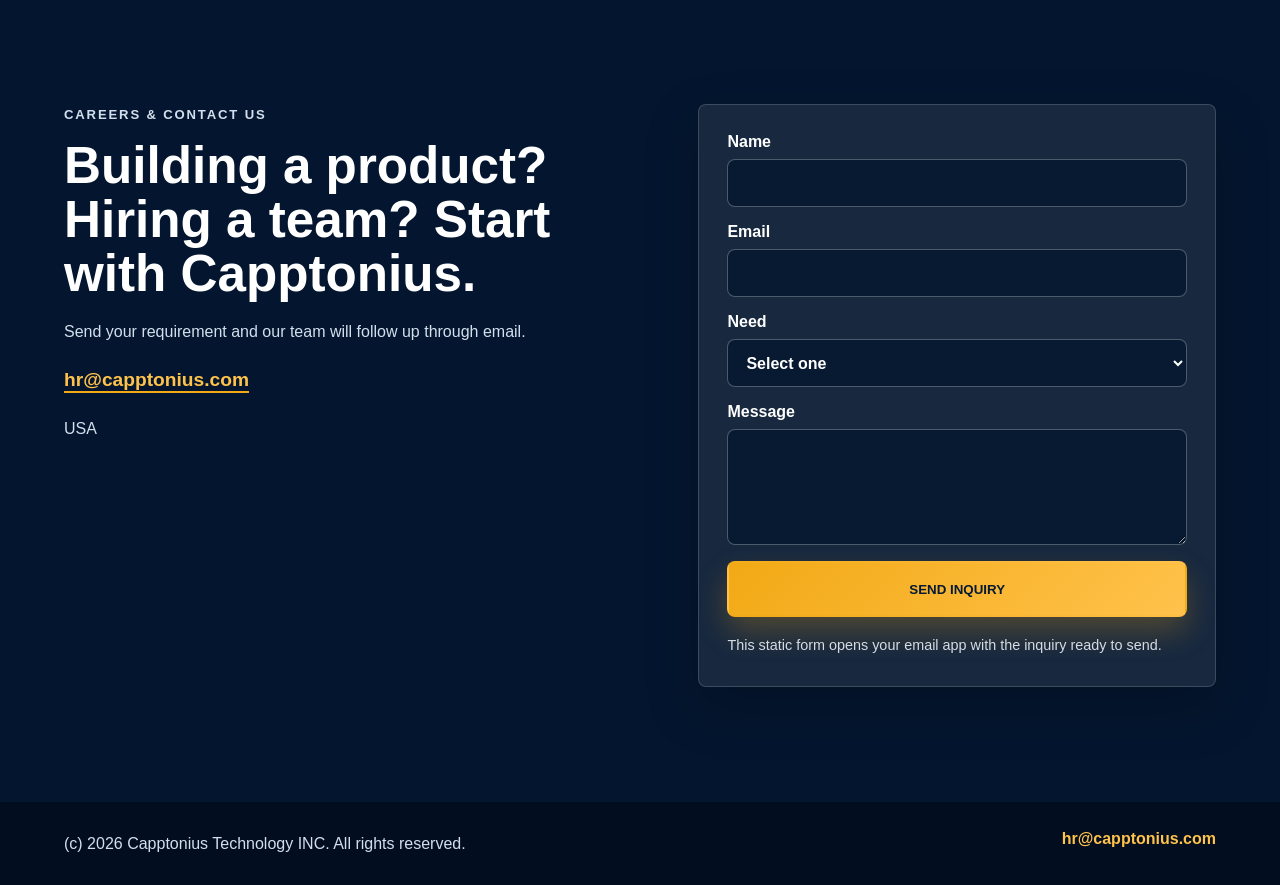
==== commit 1618eae2: "Update index.html" ====
--- a/index.html
+++ b/index.html
@@ -256,7 +256,7 @@
           <h2>Building a product? Hiring a team? Start with Capptonius.</h2>
           <p>Send your requirement and our team will follow up through email.</p>
           <a class="email-link" href="mailto:hr@capptonius.com">hr@capptonius.com</a>
-          <p class="address">30 N Gould St Ste N, Sheridan, WY 82801, USA</p>
+          <p class="address">USA</p>
         </div>
         <form class="contact-form" id="contact" data-contact-form>
           <label><span>Name</span><input type="text" name="name" autocomplete="name" required></label>
@@ -276,4 +276,4 @@
 
     <script src="script.js"></script>
   </body>
-</html>+</html>
--- a/styles.css
+++ b/styles.css
@@ -1244,3 +1244,130 @@
     font-size: 0.78rem;
   }
 }
+
+
+/* Enrollment page */
+.enroll-page {
+  min-height: 100vh;
+  color: #ffffff;
+  background:
+    linear-gradient(90deg, rgba(2, 15, 33, 0.94), rgba(2, 15, 33, 0.58)),
+    url("assets/hero-skyline-network.png") center / cover no-repeat,
+    #021126;
+}
+
+.enroll-shell {
+  min-height: 100vh;
+  display: grid;
+  grid-template-columns: minmax(0, 0.88fr) minmax(360px, 520px);
+  align-items: center;
+  gap: clamp(32px, 5vw, 76px);
+  padding: clamp(28px, 5vw, 72px);
+}
+
+.enroll-hero {
+  max-width: 720px;
+}
+
+.enroll-logo {
+  margin-bottom: clamp(54px, 8vh, 96px);
+}
+
+.enroll-copy h1 {
+  margin: 20px 0 18px;
+  color: #ffffff;
+  font-size: clamp(3rem, 7vw, 6.6rem);
+  line-height: 0.95;
+  text-transform: uppercase;
+}
+
+.enroll-copy p {
+  max-width: 620px;
+  color: rgba(255, 255, 255, 0.82);
+  font-size: clamp(1rem, 1.4vw, 1.2rem);
+  line-height: 1.8;
+}
+
+.enroll-panel {
+  width: 100%;
+  padding: clamp(22px, 3vw, 34px);
+  border: 1px solid rgba(255, 255, 255, 0.16);
+  border-radius: 8px;
+  background: rgba(3, 22, 47, 0.88);
+  box-shadow: 0 24px 70px rgba(0, 0, 0, 0.36);
+  backdrop-filter: blur(18px);
+}
+
+.enroll-form {
+  display: grid;
+  gap: 18px;
+}
+
+.enroll-form label {
+  display: grid;
+  gap: 8px;
+  color: rgba(255, 255, 255, 0.88);
+  font-size: 0.82rem;
+  font-weight: 800;
+  text-transform: uppercase;
+}
+
+.enroll-form input,
+.enroll-form select,
+.enroll-form textarea {
+  width: 100%;
+  min-height: 50px;
+  padding: 13px 14px;
+  color: #ffffff;
+  border: 1px solid rgba(255, 255, 255, 0.16);
+  border-radius: 8px;
+  background: rgba(255, 255, 255, 0.08);
+  font: inherit;
+  outline: none;
+}
+
+.enroll-form select option {
+  color: #061a35;
+}
+
+.enroll-form textarea {
+  resize: vertical;
+  min-height: 112px;
+}
+
+.enroll-form input:focus,
+.enroll-form select:focus,
+.enroll-form textarea:focus {
+  border-color: var(--gold);
+  box-shadow: 0 0 0 3px rgba(242, 169, 21, 0.16);
+}
+
+.enroll-submit {
+  width: 100%;
+  margin-top: 4px;
+  border: 0;
+  cursor: pointer;
+}
+
+.enroll-form .form-note {
+  margin: 0;
+  color: rgba(255, 255, 255, 0.68);
+  font-size: 0.9rem;
+  line-height: 1.6;
+}
+
+@media (max-width: 920px) {
+  .enroll-shell {
+    grid-template-columns: 1fr;
+    align-items: start;
+    padding: 24px 20px 36px;
+  }
+
+  .enroll-logo {
+    margin-bottom: 44px;
+  }
+
+  .enroll-copy h1 {
+    font-size: clamp(2.7rem, 13vw, 4.4rem);
+  }
+}
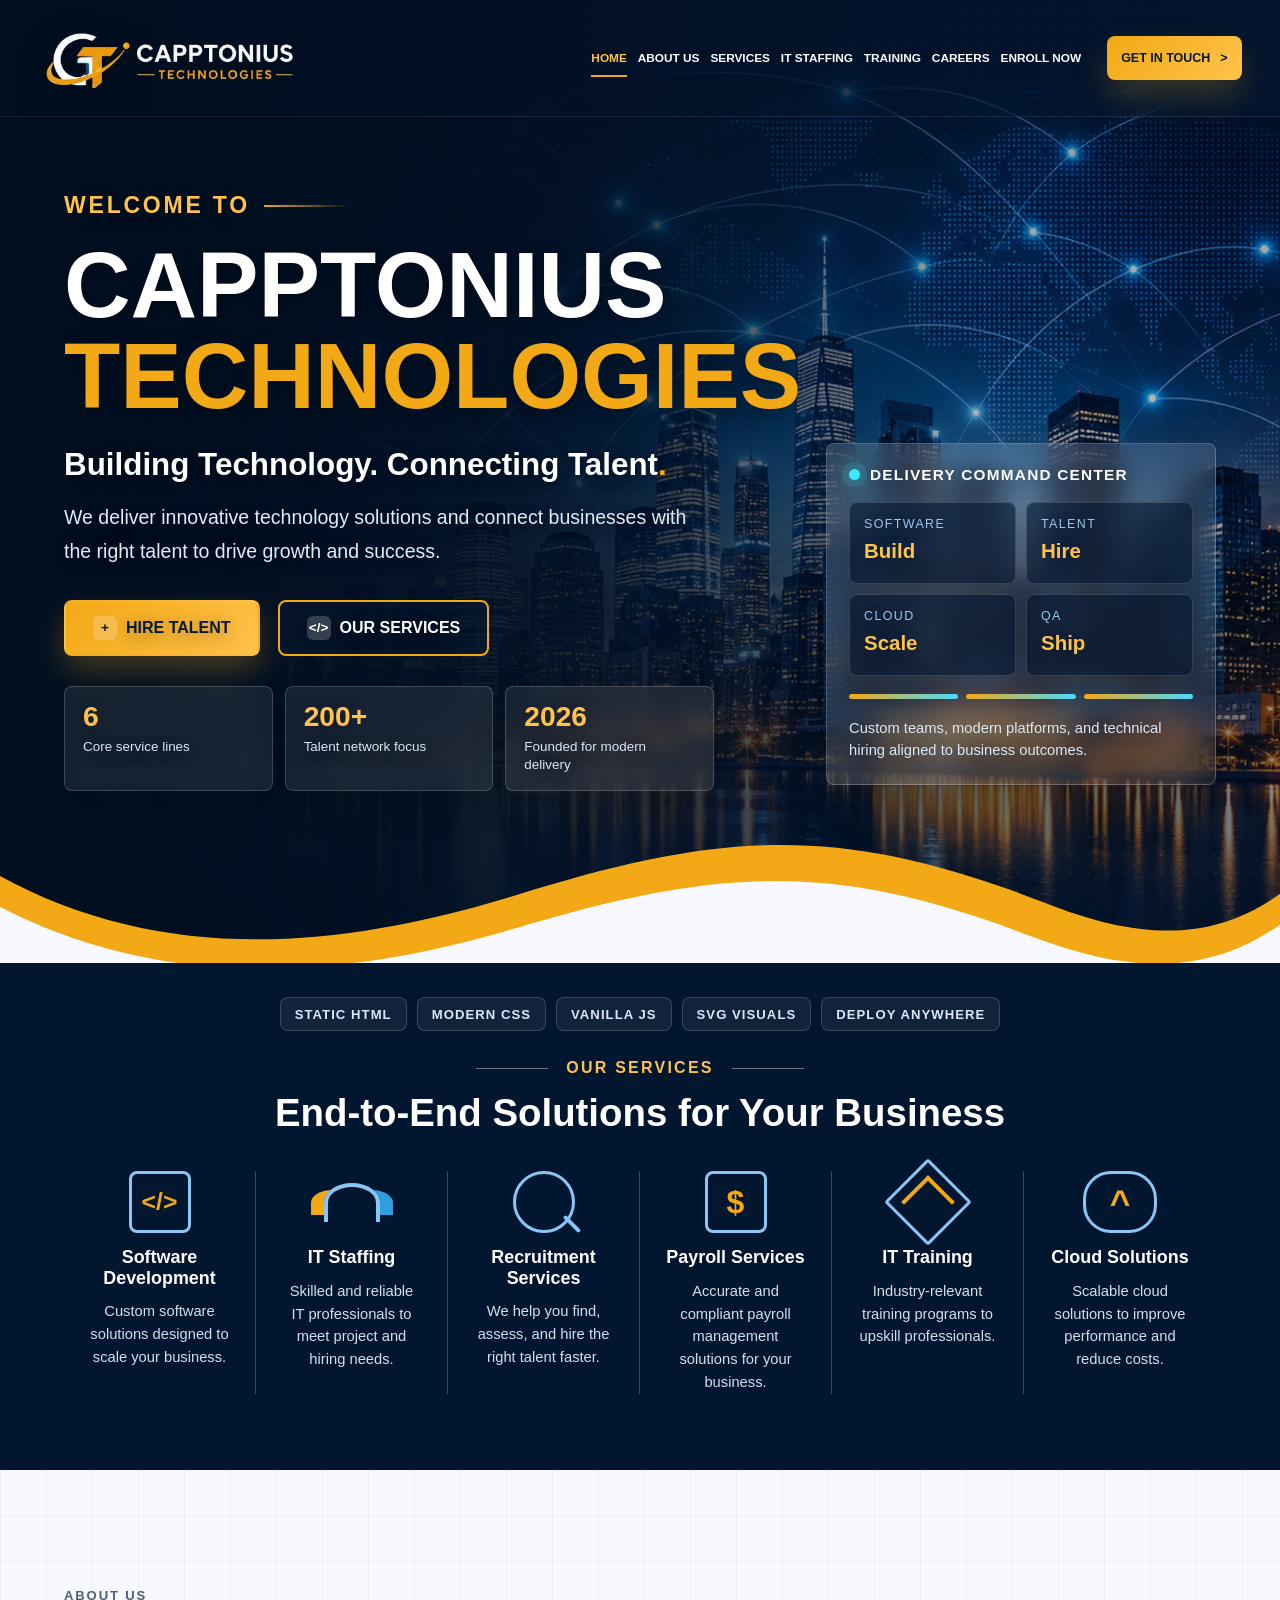
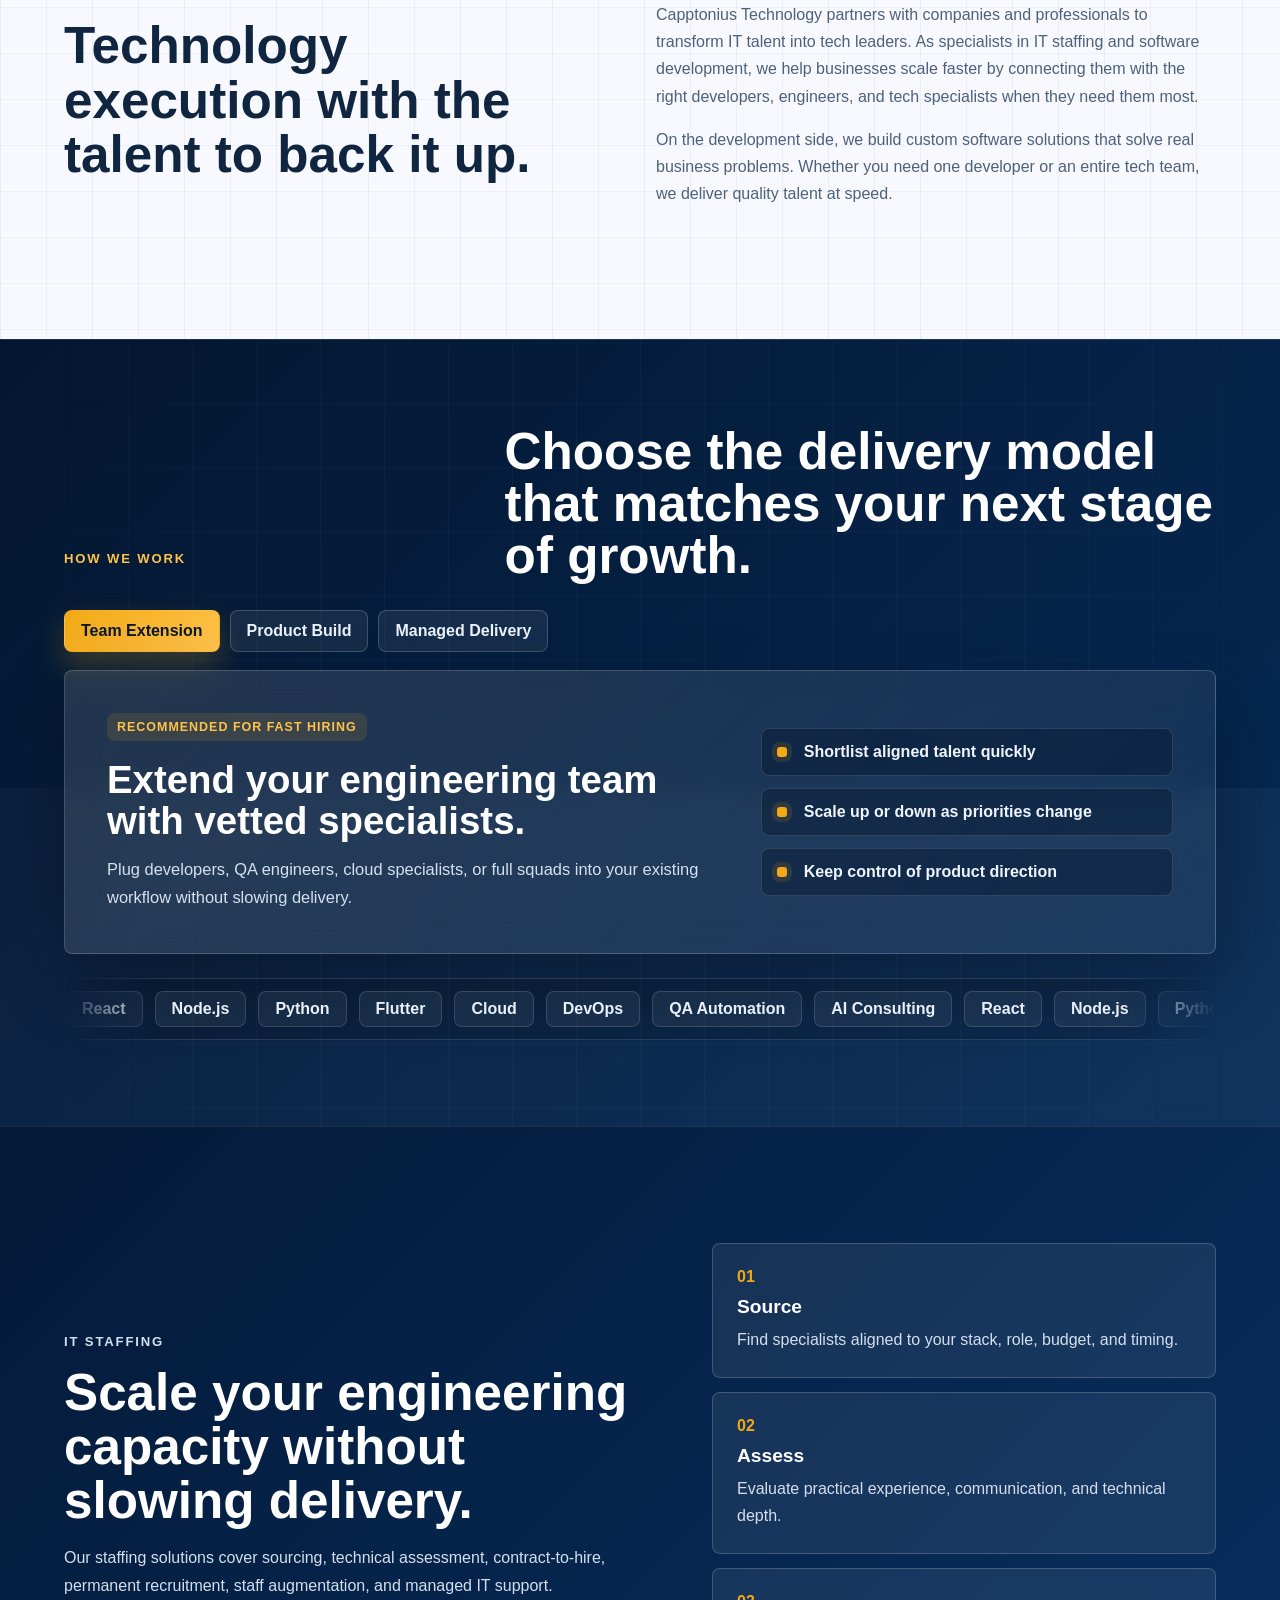
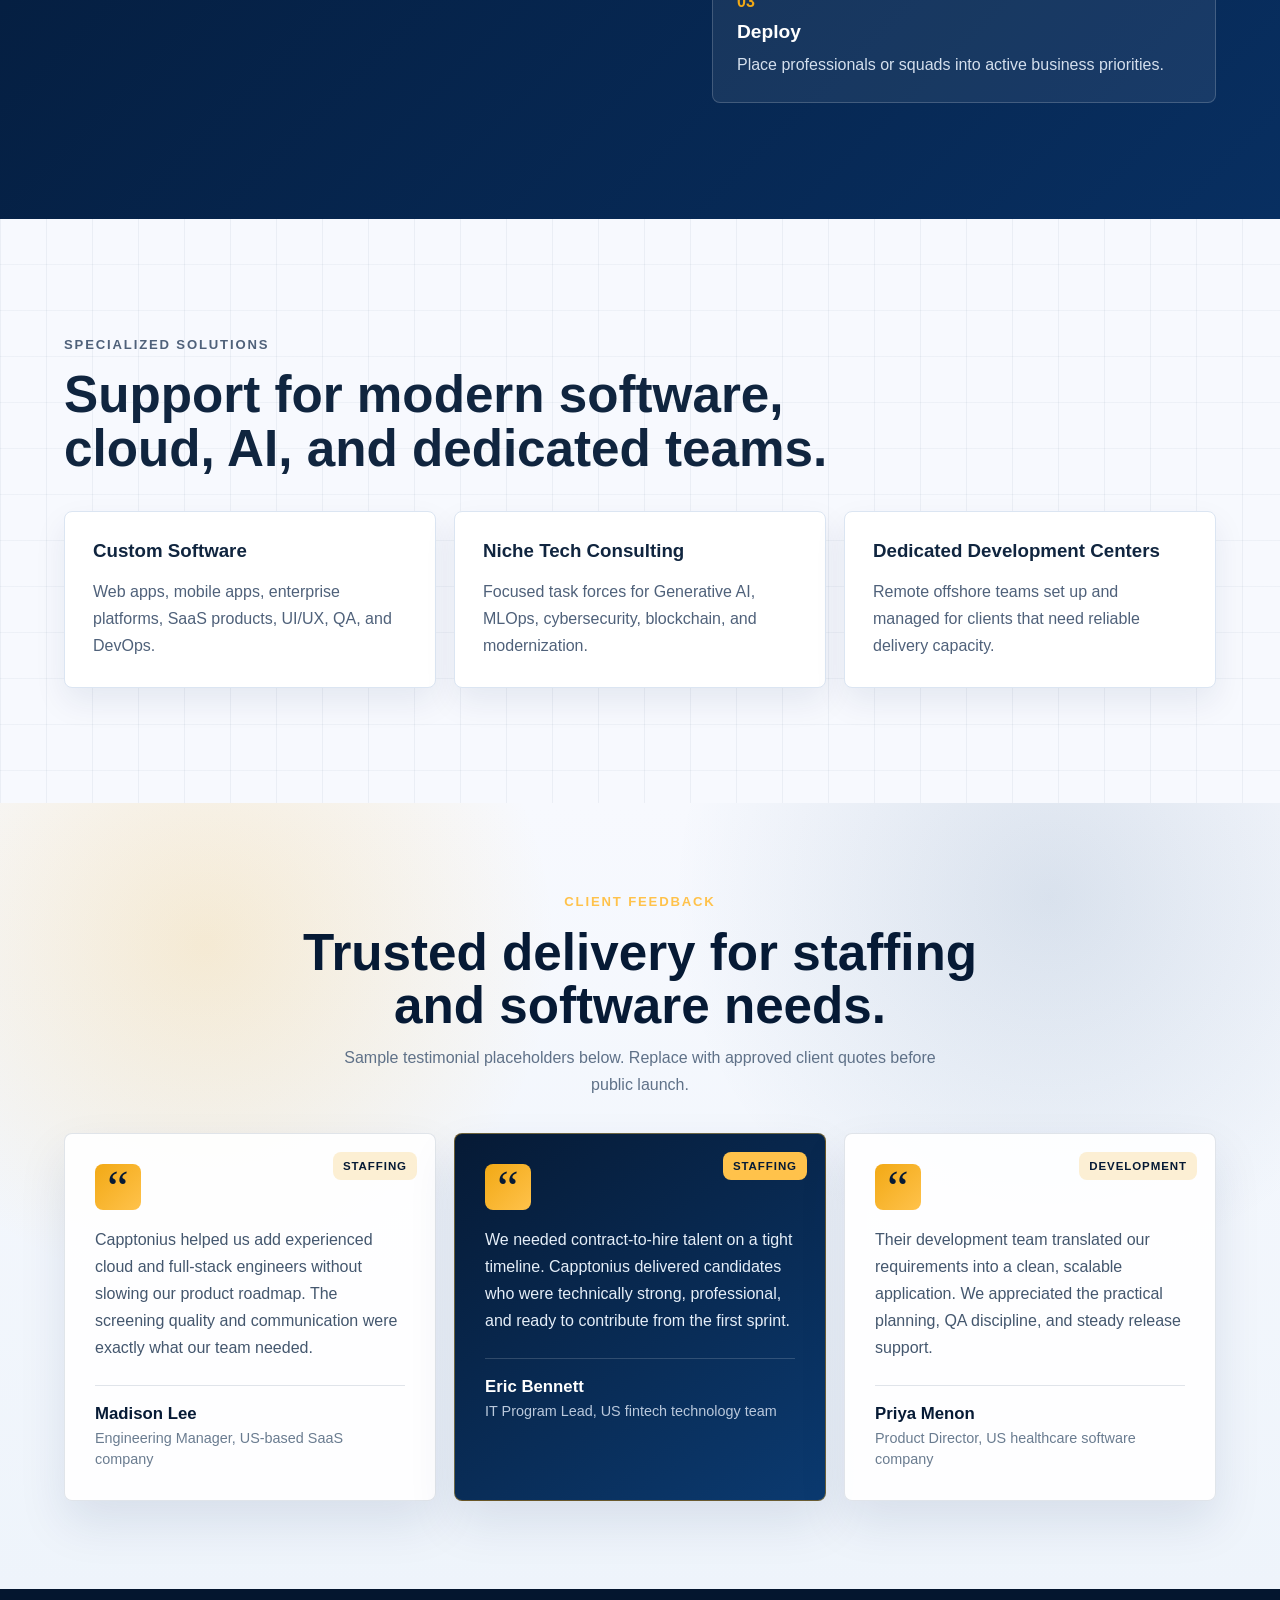
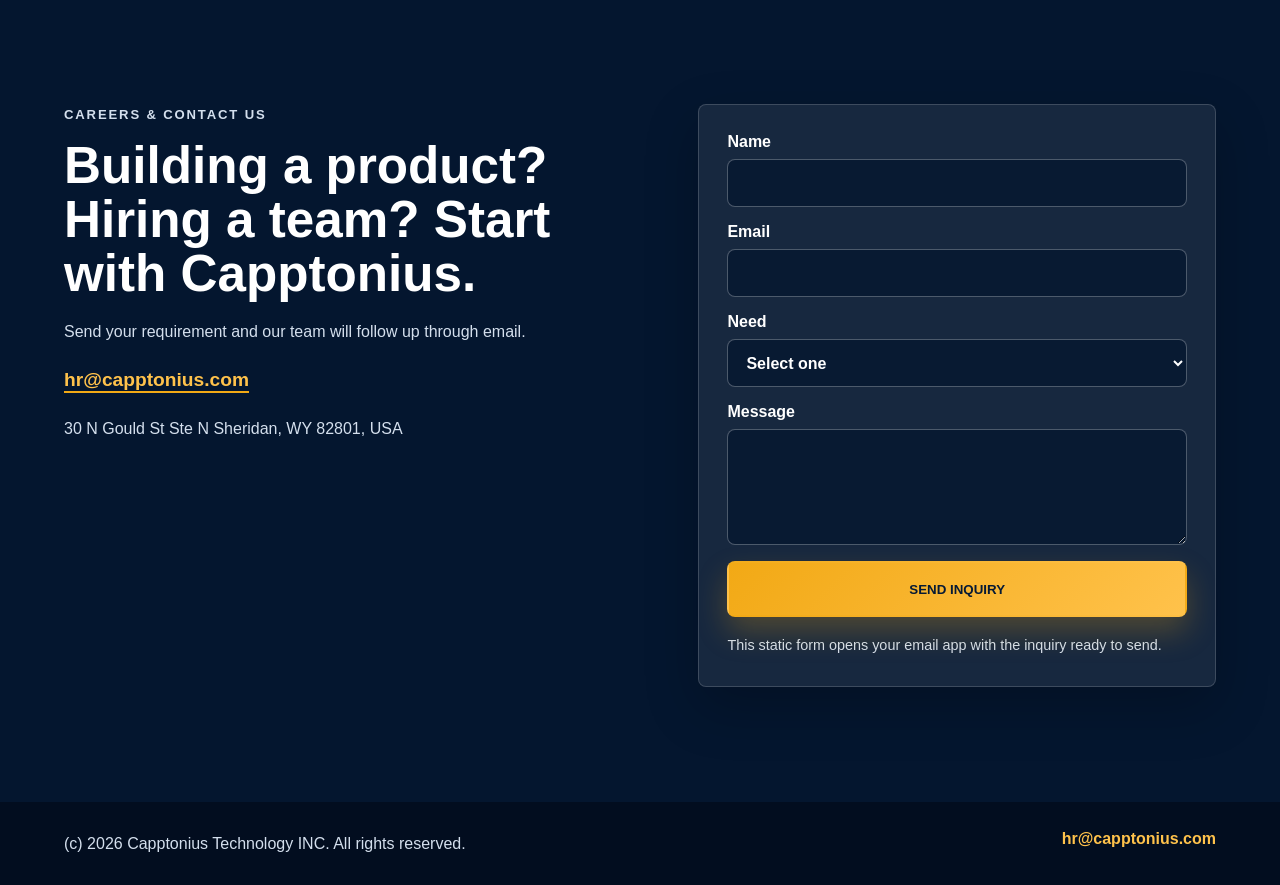
==== commit 57469762: "Update index.html" ====
--- a/index.html
+++ b/index.html
@@ -256,7 +256,7 @@
           <h2>Building a product? Hiring a team? Start with Capptonius.</h2>
           <p>Send your requirement and our team will follow up through email.</p>
           <a class="email-link" href="mailto:hr@capptonius.com">hr@capptonius.com</a>
-          <p class="address">USA</p>
+          <p class="address">30 N Gould St Ste N Sheridan, WY 82801, USA</p>
         </div>
         <form class="contact-form" id="contact" data-contact-form>
           <label><span>Name</span><input type="text" name="name" autocomplete="name" required></label>
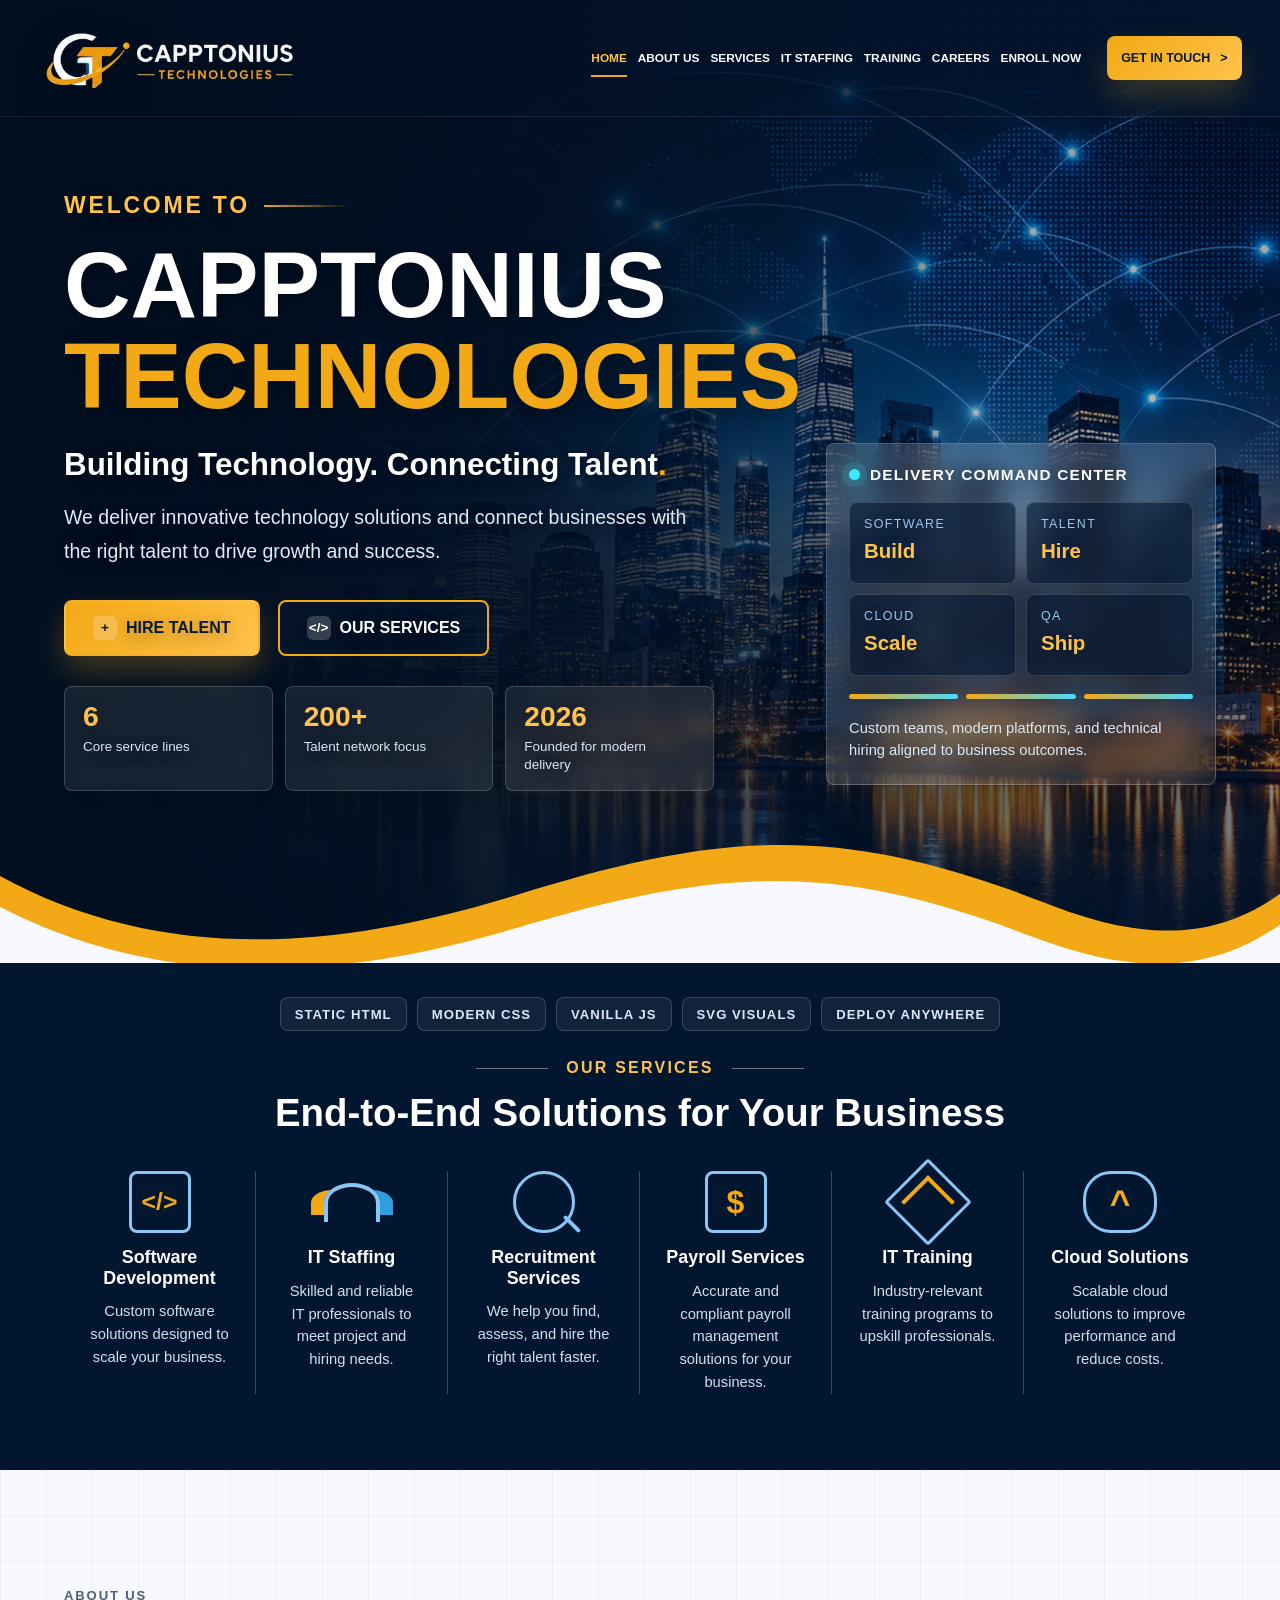
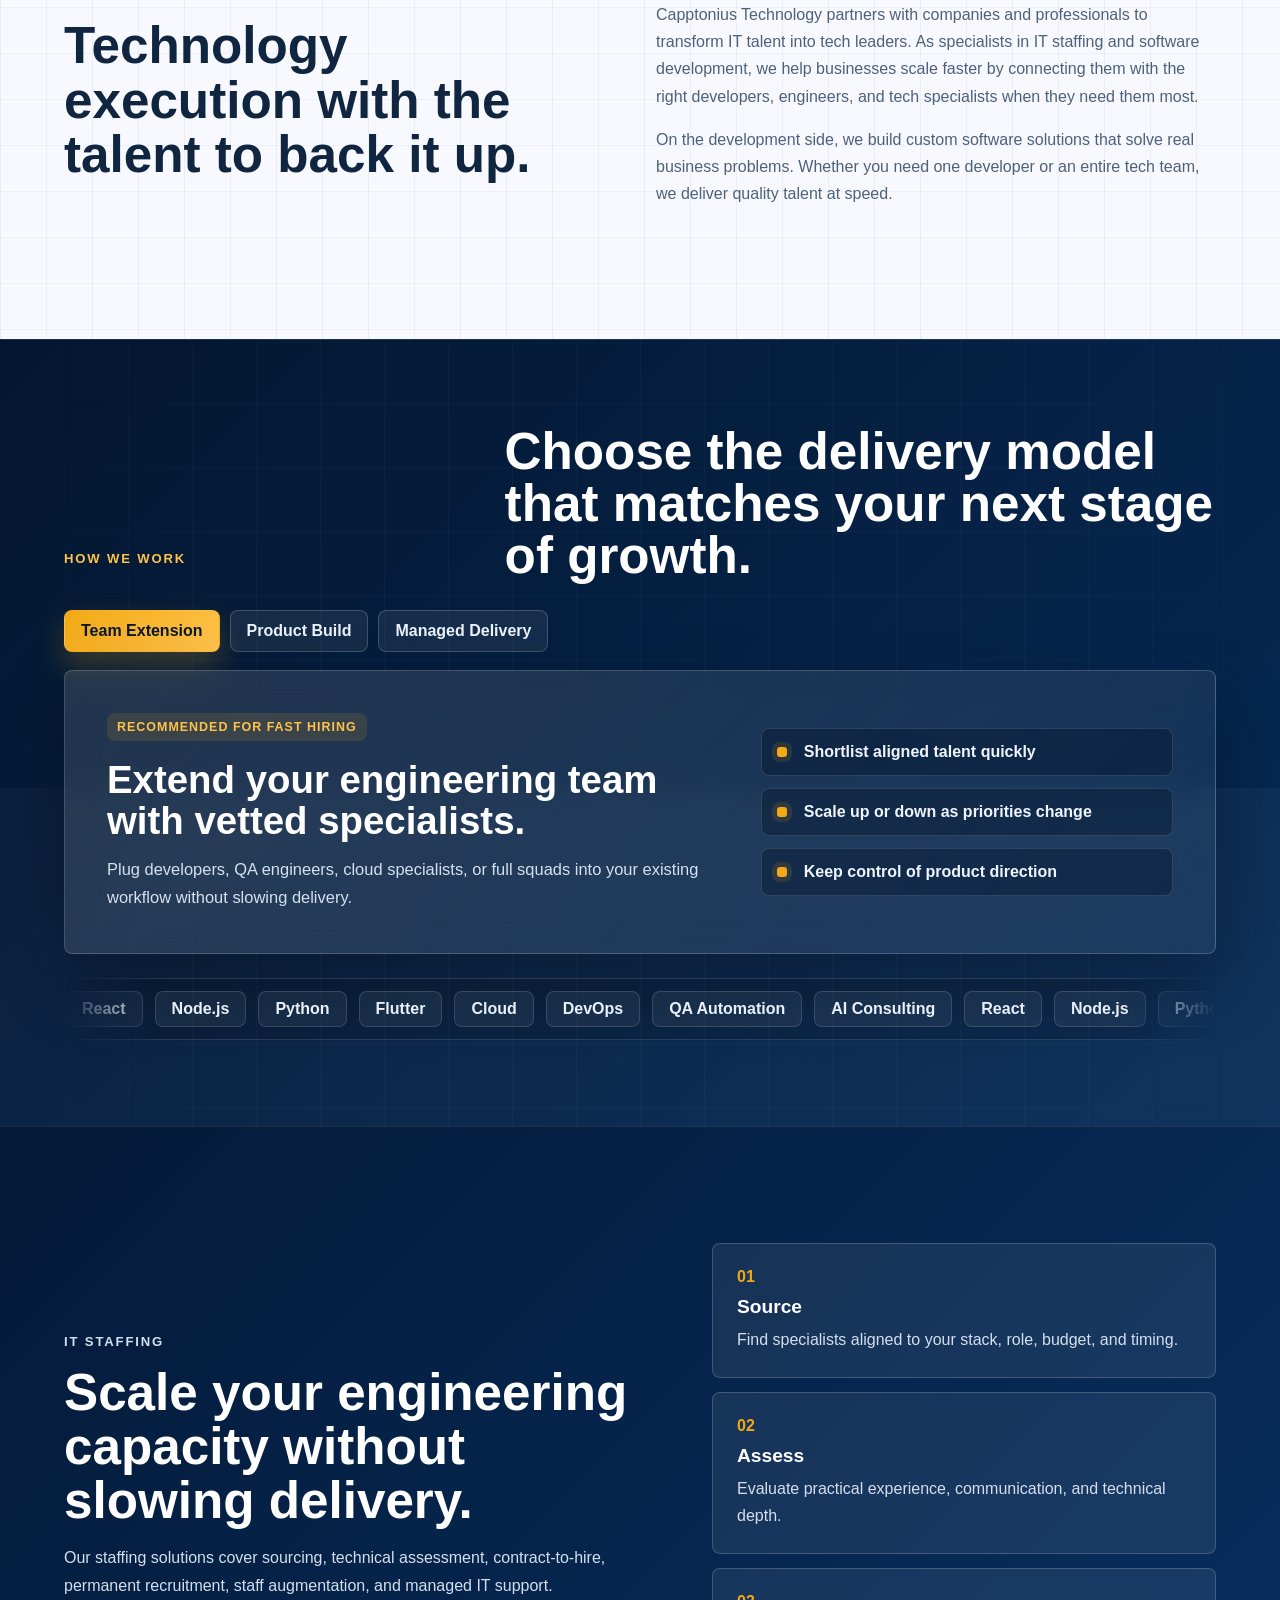
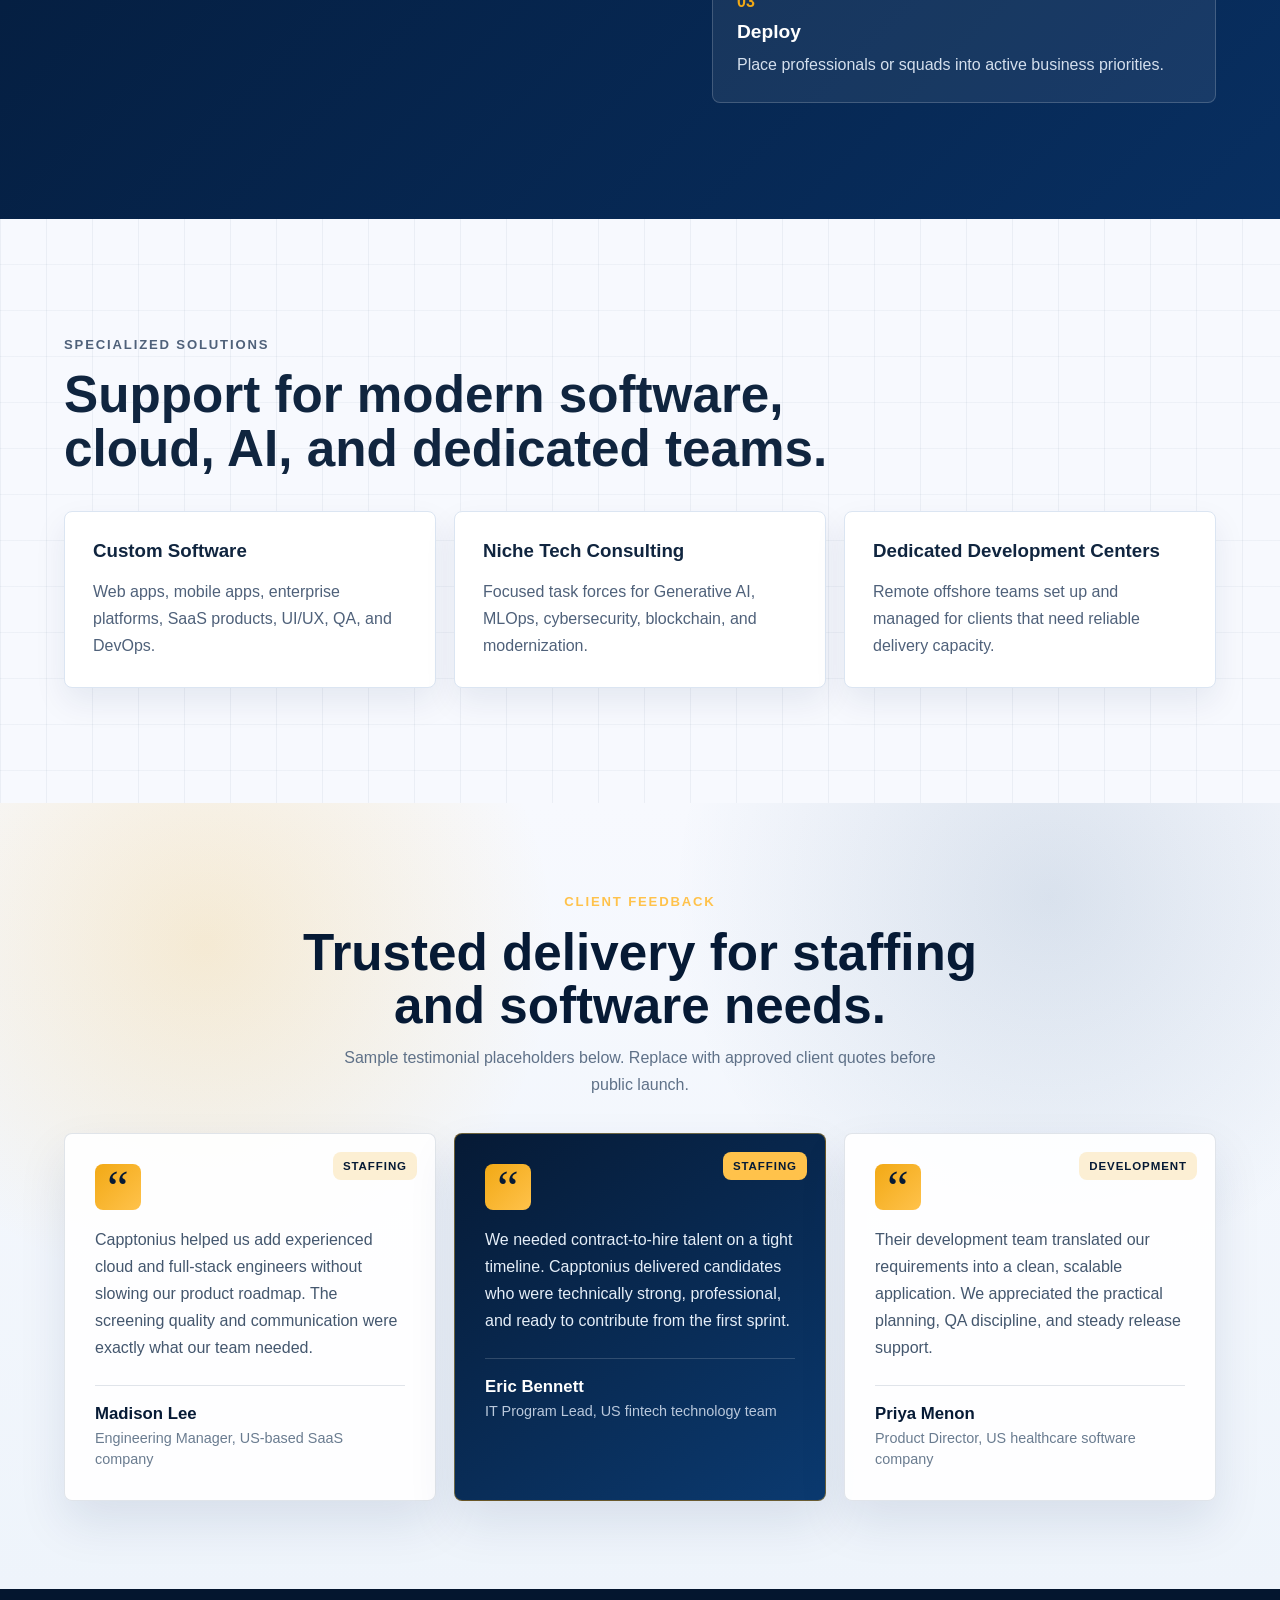
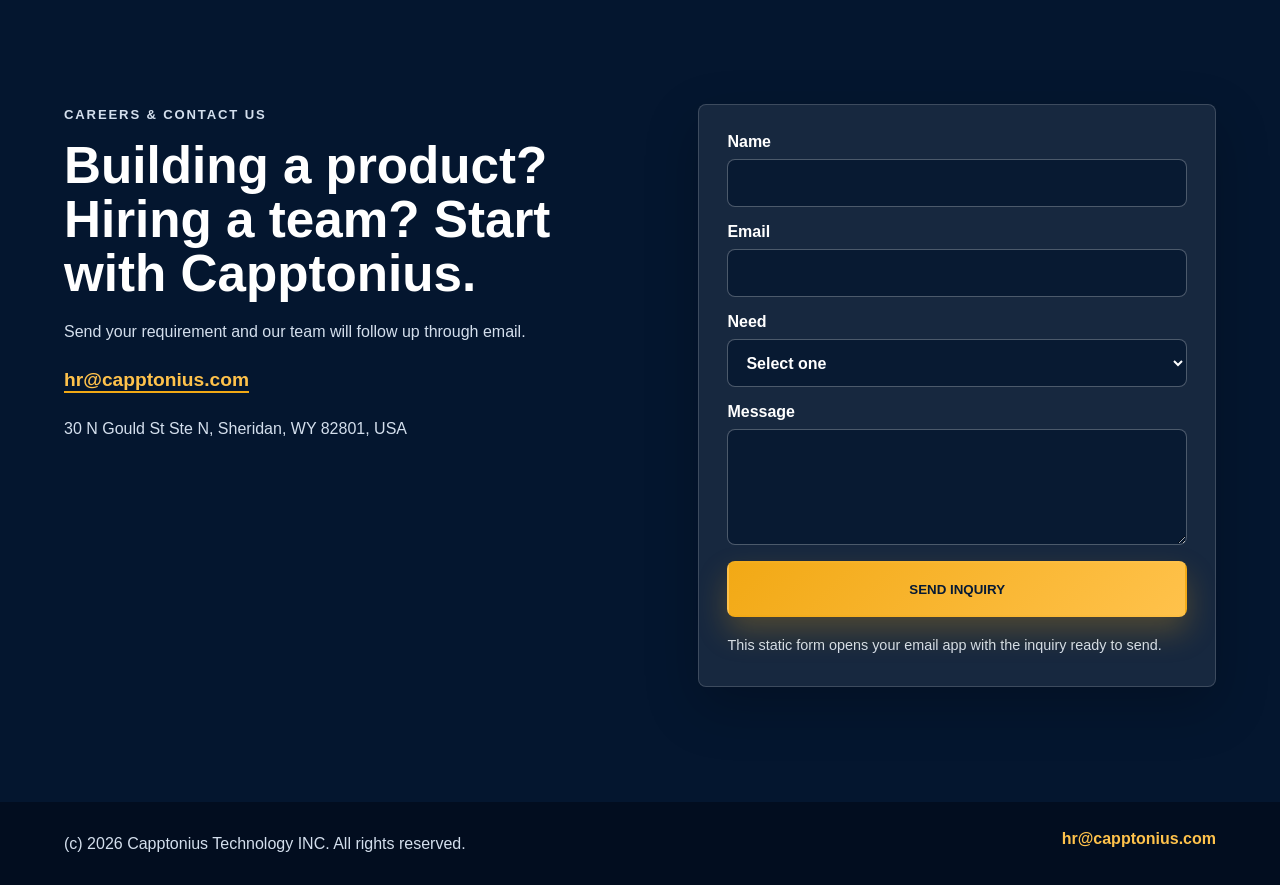
==== commit 81fdaa97: "Add files via upload" ====
--- a/index.html
+++ b/index.html
@@ -256,7 +256,7 @@
           <h2>Building a product? Hiring a team? Start with Capptonius.</h2>
           <p>Send your requirement and our team will follow up through email.</p>
           <a class="email-link" href="mailto:hr@capptonius.com">hr@capptonius.com</a>
-          <p class="address">30 N Gould St Ste N Sheridan, WY 82801, USA</p>
+          <p class="address">30 N Gould St Ste N, Sheridan, WY 82801, USA</p>
         </div>
         <form class="contact-form" id="contact" data-contact-form>
           <label><span>Name</span><input type="text" name="name" autocomplete="name" required></label>
@@ -276,4 +276,4 @@
 
     <script src="script.js"></script>
   </body>
-</html>
+</html>
--- a/styles.css
+++ b/styles.css
@@ -1371,3 +1371,164 @@
     font-size: clamp(2.7rem, 13vw, 4.4rem);
   }
 }
+
+/* PayPal enrollment enhancement */
+.enroll-assurance {
+  margin-top: clamp(38px, 6vh, 68px);
+  display: grid;
+  grid-template-columns: repeat(3, minmax(0, 1fr));
+  gap: 12px;
+}
+
+.enroll-assurance div {
+  padding: 16px;
+  border: 1px solid rgba(255, 255, 255, 0.14);
+  border-radius: 8px;
+  background: rgba(255, 255, 255, 0.06);
+}
+
+.enroll-assurance strong {
+  display: inline-grid;
+  place-items: center;
+  width: 30px;
+  height: 30px;
+  margin-bottom: 14px;
+  color: #061a35;
+  border-radius: 50%;
+  background: linear-gradient(135deg, var(--gold), var(--gold-2));
+}
+
+.enroll-assurance span {
+  display: block;
+  color: rgba(255, 255, 255, 0.8);
+  font-size: 0.88rem;
+  font-weight: 800;
+}
+
+.enroll-panel-heading {
+  margin-bottom: 22px;
+}
+
+.enroll-panel-heading span,
+.payment-summary span {
+  color: var(--gold-2);
+  font-size: 0.76rem;
+  font-weight: 900;
+  letter-spacing: 0.14em;
+  text-transform: uppercase;
+}
+
+.enroll-panel-heading h2 {
+  margin: 8px 0 0;
+  color: #ffffff;
+  font-size: clamp(1.35rem, 2vw, 1.9rem);
+}
+
+.payment-panel {
+  margin-top: 22px;
+  padding-top: 22px;
+  border-top: 1px solid rgba(255, 255, 255, 0.14);
+}
+
+.payment-panel[hidden] {
+  display: none;
+}
+
+.payment-summary {
+  display: grid;
+  gap: 12px;
+  margin-bottom: 18px;
+  padding: 18px;
+  border: 1px solid rgba(242, 169, 21, 0.24);
+  border-radius: 8px;
+  background: linear-gradient(135deg, rgba(242, 169, 21, 0.14), rgba(126, 203, 255, 0.08));
+}
+
+.payment-summary h3 {
+  margin: 0;
+  color: #ffffff;
+  font-size: 1.2rem;
+}
+
+.payment-summary div {
+  display: flex;
+  align-items: end;
+  justify-content: space-between;
+  gap: 18px;
+}
+
+.payment-summary small {
+  color: rgba(255, 255, 255, 0.72);
+  font-weight: 800;
+  text-transform: uppercase;
+}
+
+.payment-summary strong {
+  color: var(--gold-2);
+  font-size: 2rem;
+  line-height: 1;
+}
+
+.paypal-status {
+  min-height: 24px;
+  margin-bottom: 14px;
+  color: rgba(255, 255, 255, 0.78);
+  font-size: 0.92rem;
+  line-height: 1.55;
+}
+
+.paypal-status[data-status="success"] {
+  color: #9ff0c8;
+}
+
+.paypal-status[data-status="warning"] {
+  color: #ffd38a;
+}
+
+.paypal-status[data-status="error"] {
+  color: #ffb4b4;
+}
+
+.paypal-button-shell {
+  min-height: 46px;
+}
+
+.payment-email-link,
+.payment-edit {
+  display: inline-flex;
+  align-items: center;
+  justify-content: center;
+  width: 100%;
+  min-height: 46px;
+  margin-top: 12px;
+  border-radius: 8px;
+  font-weight: 900;
+  text-transform: uppercase;
+}
+
+.payment-email-link {
+  color: #061a35;
+  background: linear-gradient(135deg, #9ff0c8, #d9ffe8);
+}
+
+.payment-edit {
+  color: #ffffff;
+  border: 1px solid rgba(255, 255, 255, 0.2);
+  background: rgba(255, 255, 255, 0.08);
+  cursor: pointer;
+}
+
+.payment-email-link[hidden] {
+  display: none;
+}
+
+@media (max-width: 920px) {
+  .enroll-assurance {
+    grid-template-columns: 1fr;
+  }
+
+  .payment-summary div {
+    align-items: start;
+    flex-direction: column;
+  }
+}
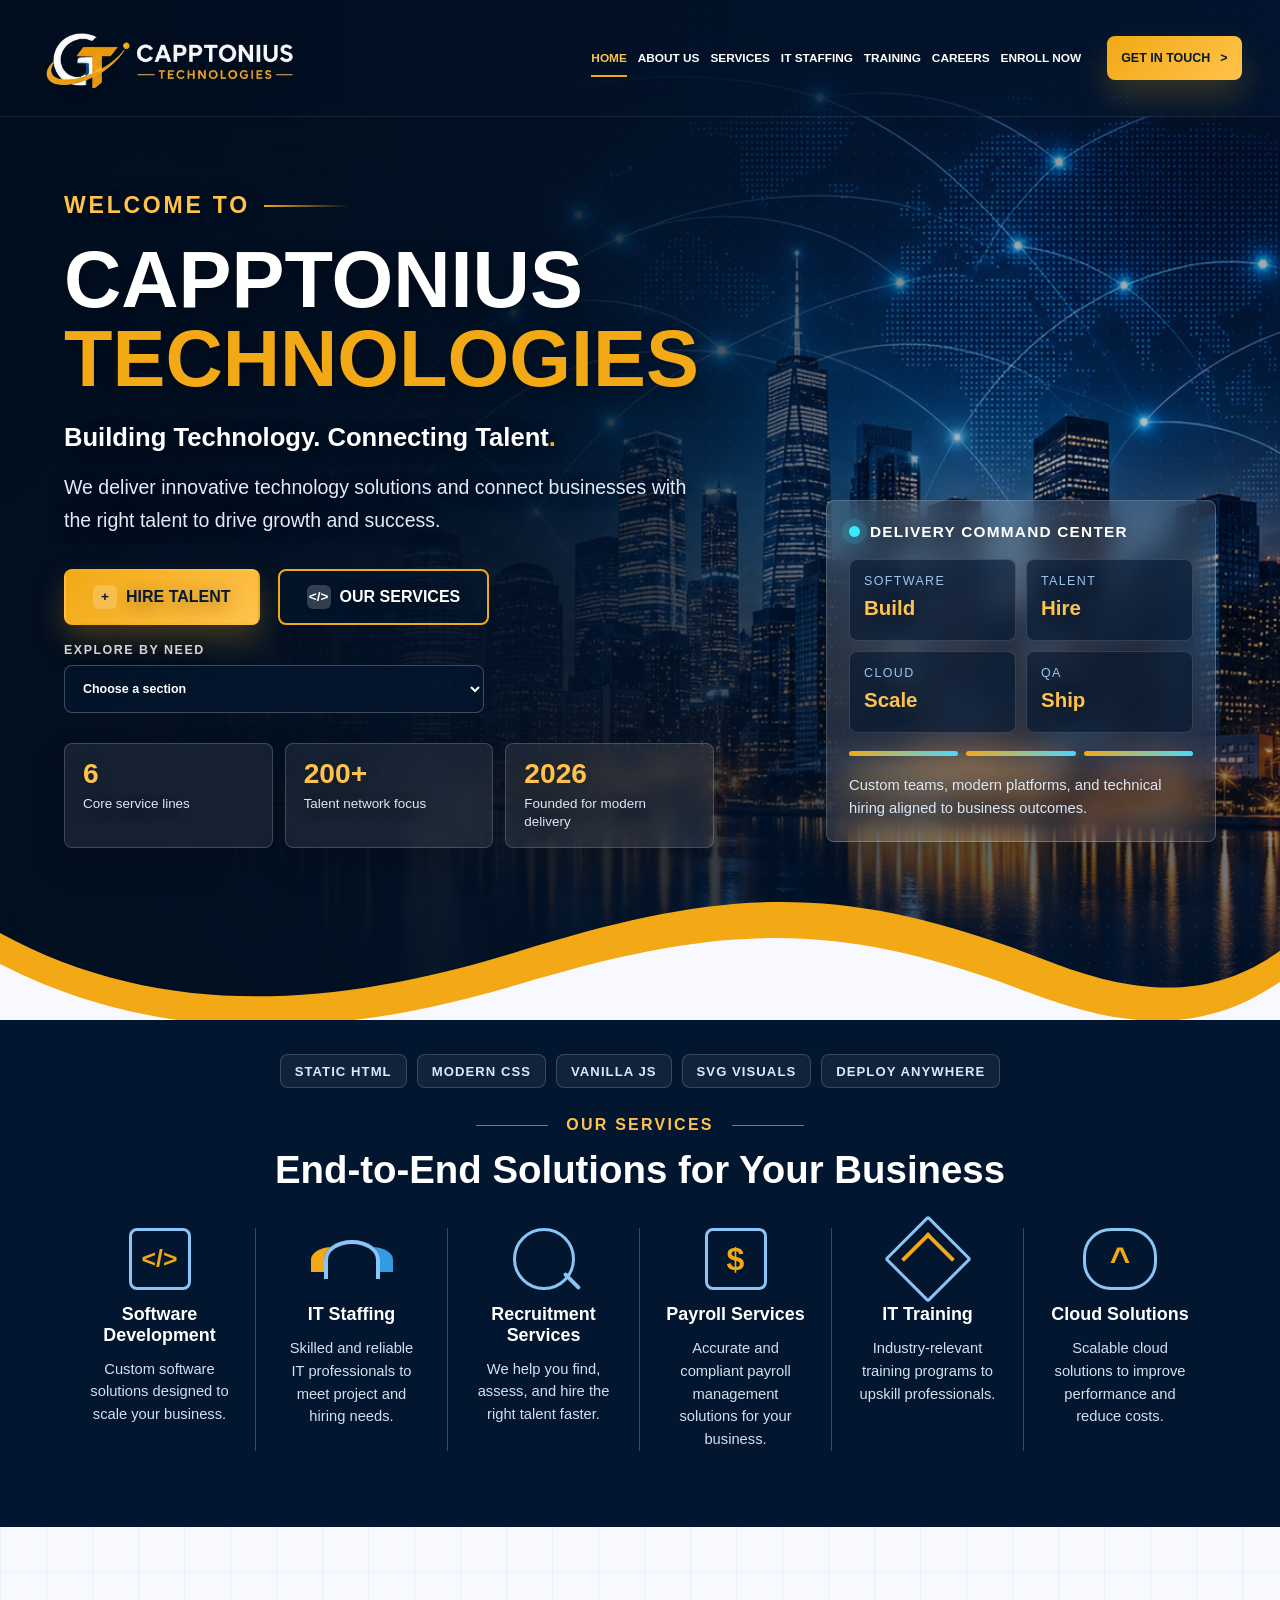
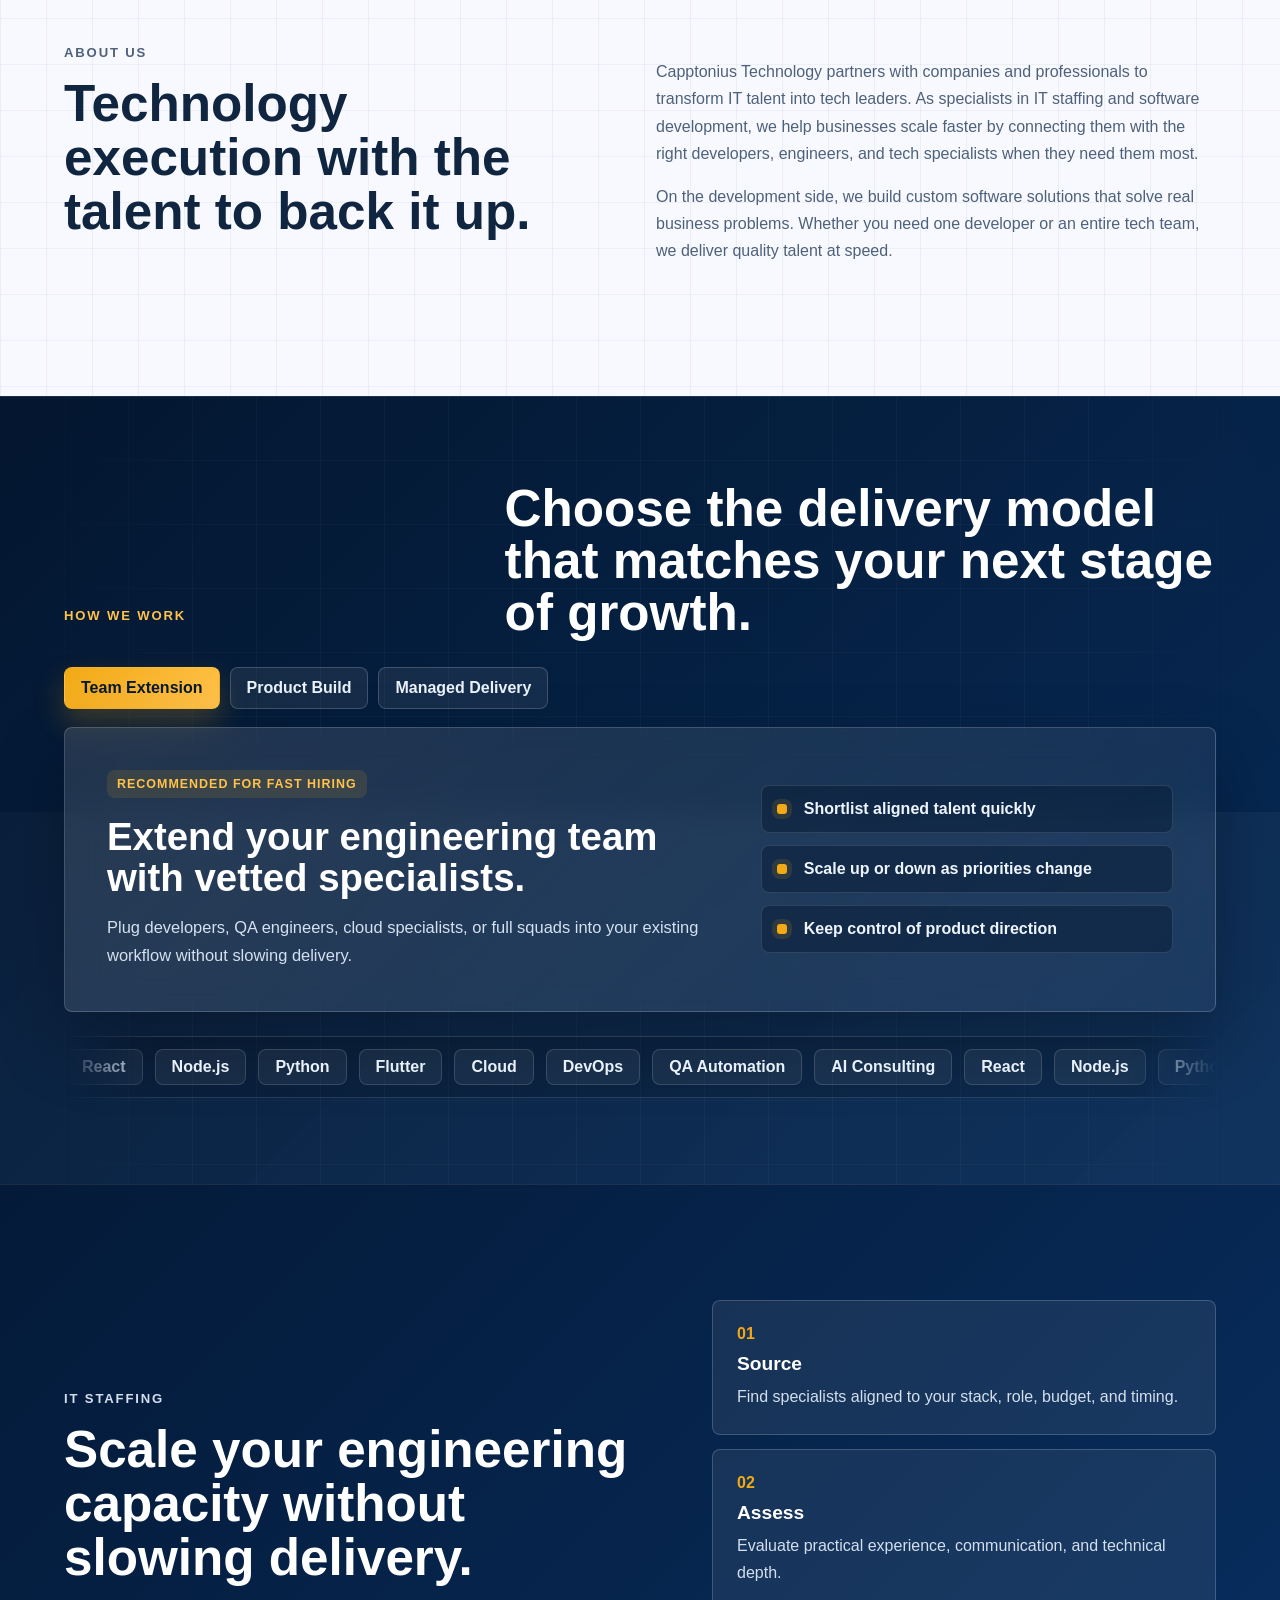
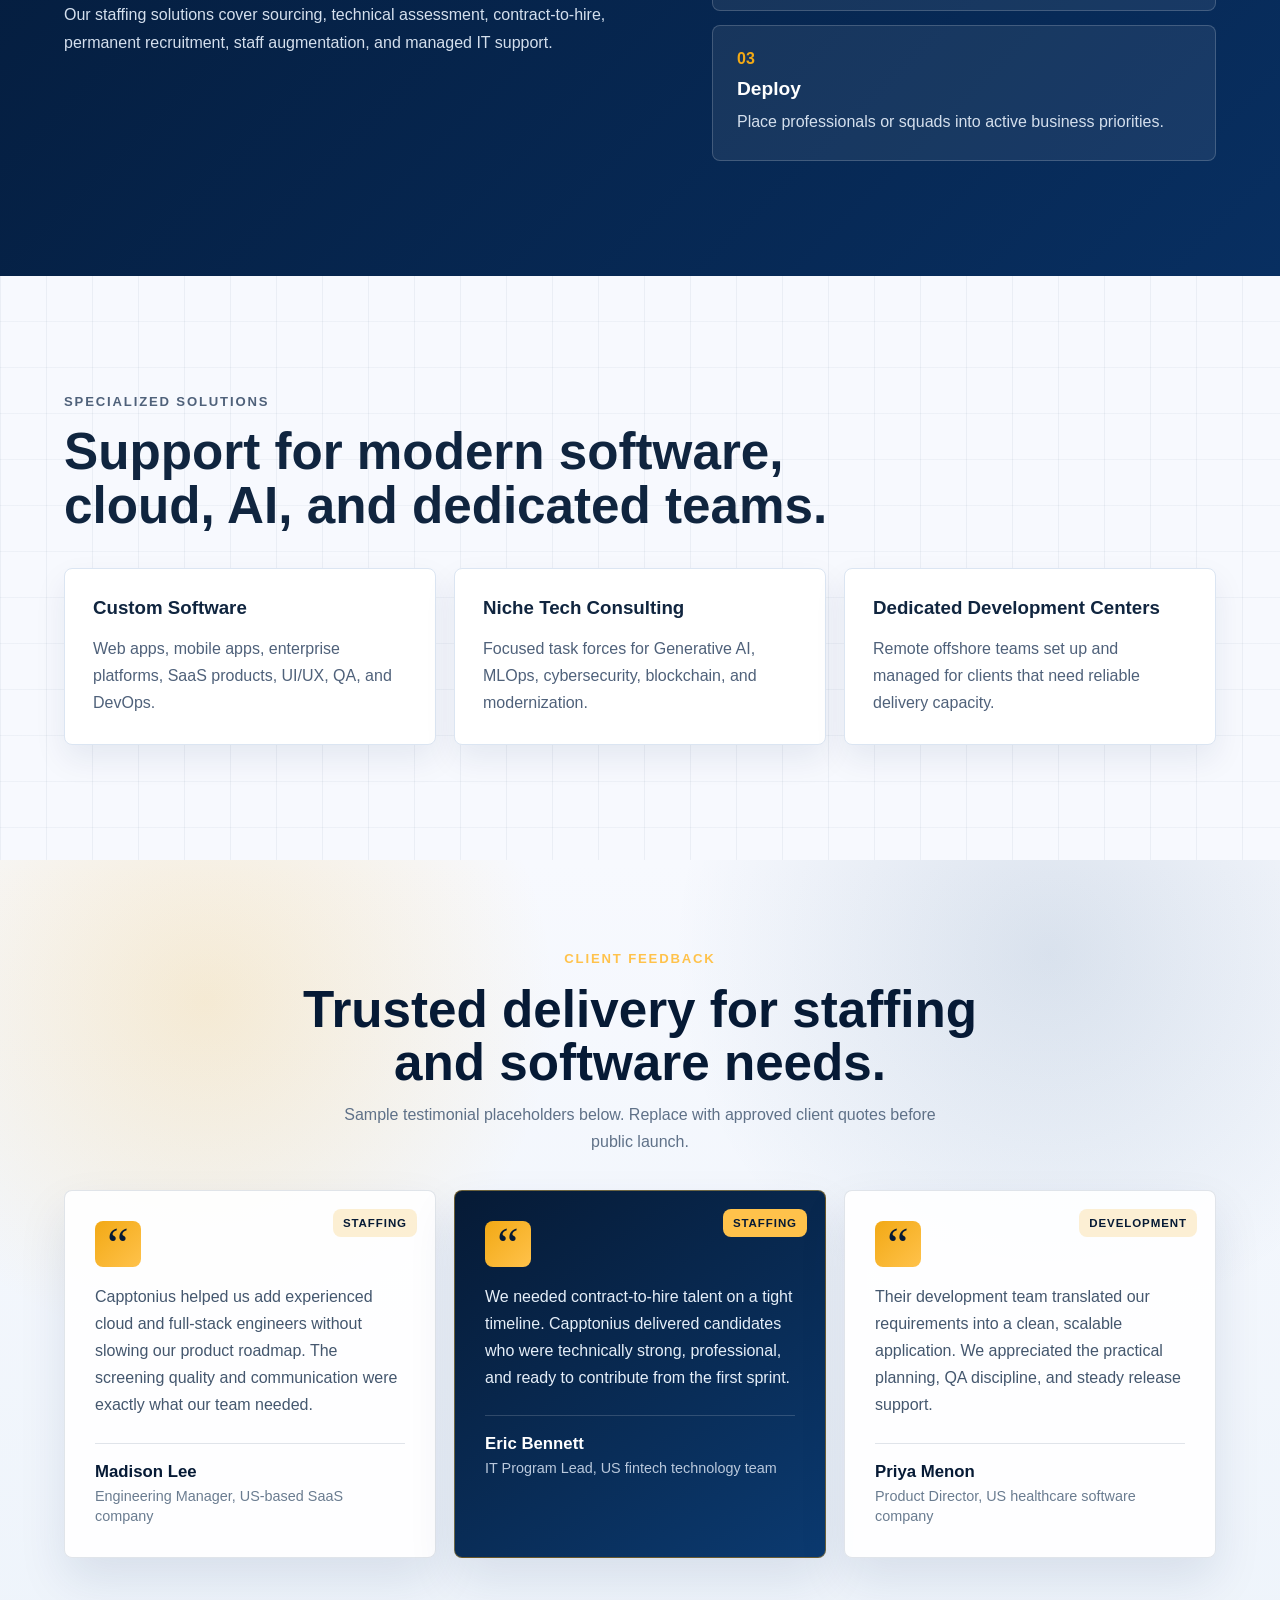
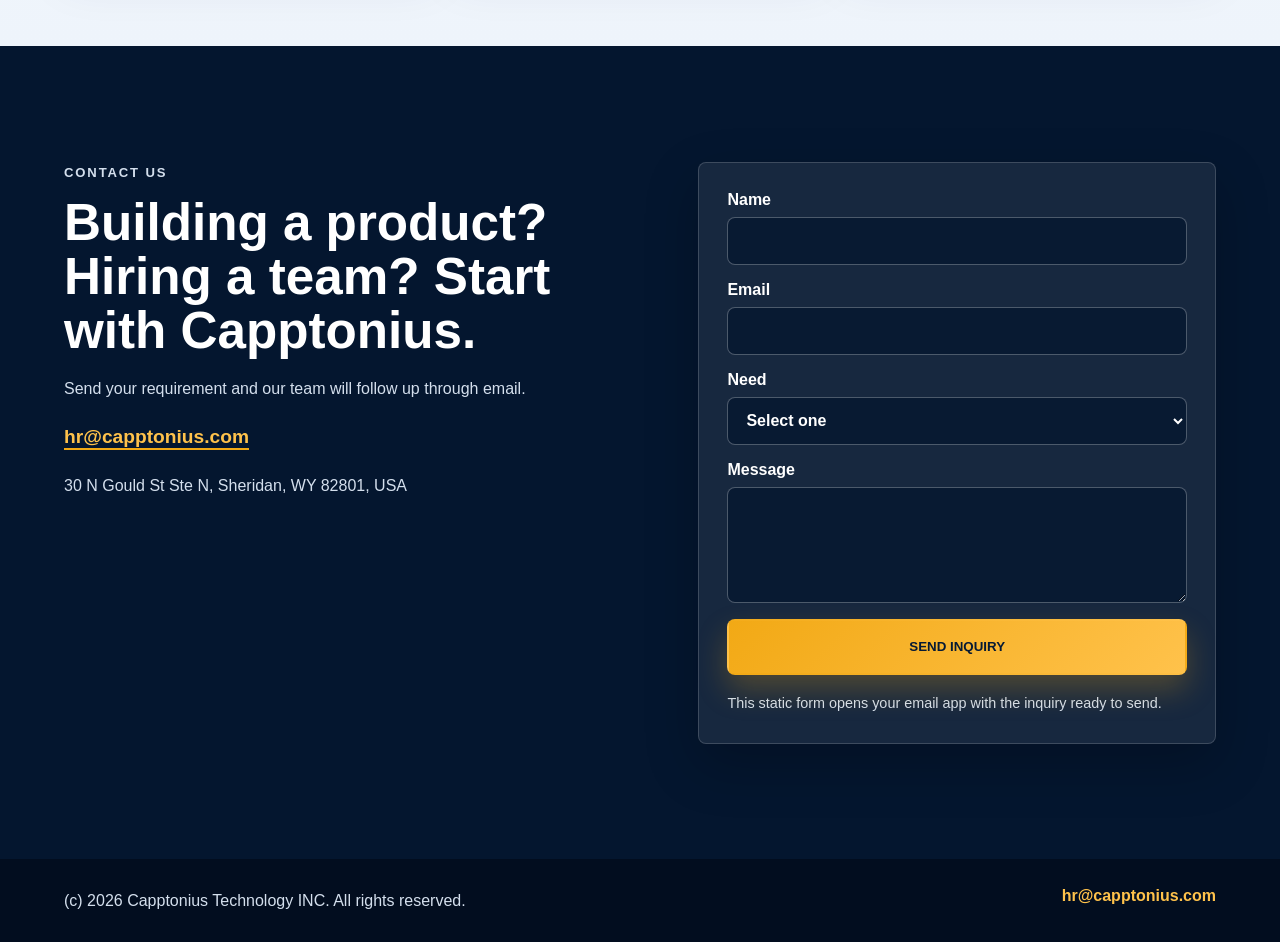
==== commit edd6f41c: "Add files via upload" ====
--- a/index.html
+++ b/index.html
@@ -23,7 +23,7 @@
         <a href="#services">Services</a>
         <a href="#staffing">IT Staffing</a>
         <a href="#training">Training</a>
-        <a href="#careers">Careers</a>
+        <a href="careers.html">Careers</a>
         <a href="enroll.html">Enroll Now</a>
         <a class="menu-contact-link" href="#contact">Get in Touch</a>
       </nav>
@@ -66,6 +66,19 @@
             <a class="button button-gold" href="#staffing"><span class="button-icon">+</span> Hire Talent</a>
             <a class="button button-outline" href="#services"><span class="button-icon">&lt;/&gt;</span> Our Services</a>
           </div>
+          <label class="hero-jump">
+            <span>Explore by need</span>
+            <select data-section-jump aria-label="Explore Capptonius services by need">
+              <option value="">Choose a section</option>
+              <option value="#services">Software Development</option>
+              <option value="#staffing">IT Staffing</option>
+              <option value="#contact">Recruitment Services</option>
+              <option value="#training">IT Training</option>
+              <option value="#services">Cloud Solutions</option>
+              <option value="careers.html">Careers / Resume Submission</option>
+              <option value="enroll.html">Enroll Now / Payment</option>
+            </select>
+          </label>
           <div class="hero-proof" aria-label="Capptonius capabilities">
             <div><strong data-count="6">0</strong><span>Core service lines</span></div>
             <div><strong data-count="200">0</strong><span>Talent network focus</span></div>
@@ -250,9 +263,9 @@
         </div>
       </section>
 
-      <section class="contact-section" id="careers">
+      <section class="contact-section" id="contact-area">
         <div>
-          <p class="eyebrow gold-text">Careers & Contact Us</p>
+          <p class="eyebrow gold-text">Contact Us</p>
           <h2>Building a product? Hiring a team? Start with Capptonius.</h2>
           <p>Send your requirement and our team will follow up through email.</p>
           <a class="email-link" href="mailto:hr@capptonius.com">hr@capptonius.com</a>
@@ -276,4 +289,4 @@
 
     <script src="script.js"></script>
   </body>
-</html>+</html>
--- a/styles.css
+++ b/styles.css
@@ -1532,3 +1532,653 @@
     flex-direction: column;
   }
 }
+
+/* Enrollment premium refresh */
+.enroll-page {
+  position: relative;
+  isolation: isolate;
+  overflow-x: hidden;
+  background:
+    radial-gradient(circle at 78% 12%, rgba(242, 169, 21, 0.18), transparent 24%),
+    radial-gradient(circle at 18% 72%, rgba(126, 203, 255, 0.16), transparent 28%),
+    linear-gradient(90deg, rgba(2, 15, 33, 0.96), rgba(2, 15, 33, 0.62)),
+    url("assets/hero-skyline-network.png") center / cover no-repeat,
+    #021126;
+}
+
+.enroll-page::before {
+  content: "";
+  position: fixed;
+  inset: 0;
+  z-index: -1;
+  pointer-events: none;
+  background:
+    linear-gradient(rgba(255,255,255,.035) 1px, transparent 1px),
+    linear-gradient(90deg, rgba(255,255,255,.035) 1px, transparent 1px);
+  background-size: 44px 44px;
+  mask-image: linear-gradient(90deg, rgba(0,0,0,.58), transparent 72%);
+}
+
+.enroll-topbar {
+  position: relative;
+  z-index: 5;
+  display: flex;
+  align-items: center;
+  justify-content: space-between;
+  gap: 24px;
+  padding: 24px clamp(20px, 5vw, 72px) 0;
+}
+
+.enroll-topbar-logo {
+  width: clamp(220px, 25vw, 360px);
+}
+
+.enroll-topbar-logo .brand-logo-image {
+  max-height: 76px;
+}
+
+.enroll-topbar-actions {
+  display: flex;
+  align-items: center;
+  gap: 12px;
+}
+
+.enroll-topbar-actions a {
+  display: inline-flex;
+  align-items: center;
+  justify-content: center;
+  min-height: 42px;
+  padding: 0 16px;
+  color: #ffffff;
+  border: 1px solid rgba(255,255,255,.18);
+  border-radius: 8px;
+  background: rgba(255,255,255,.08);
+  font-size: 0.82rem;
+  font-weight: 900;
+  text-transform: uppercase;
+}
+
+.enroll-topbar-actions a:last-child {
+  color: #061a35;
+  border-color: transparent;
+  background: linear-gradient(135deg, var(--gold), var(--gold-2));
+}
+
+.enroll-shell {
+  min-height: calc(100vh - 100px);
+  grid-template-columns: minmax(360px, 0.9fr) minmax(520px, 640px);
+  align-items: center;
+  padding-top: clamp(28px, 4vw, 54px);
+}
+
+.enroll-copy h1 {
+  max-width: 680px;
+  font-size: clamp(3.3rem, 6.6vw, 7.4rem);
+}
+
+.enroll-copy p {
+  max-width: 650px;
+}
+
+.enroll-assurance {
+  max-width: 650px;
+}
+
+.enroll-assurance div {
+  position: relative;
+  overflow: hidden;
+  min-height: 124px;
+  border-color: rgba(255,255,255,.16);
+  background: linear-gradient(145deg, rgba(255,255,255,.1), rgba(255,255,255,.035));
+}
+
+.enroll-assurance div::after {
+  content: "";
+  position: absolute;
+  inset: auto -20% -42% 12%;
+  height: 70px;
+  background: rgba(242, 169, 21, 0.12);
+  transform: rotate(-8deg);
+}
+
+.enroll-live-card {
+  max-width: 650px;
+  margin-top: 18px;
+  padding: 20px;
+  border: 1px solid rgba(242, 169, 21, 0.24);
+  border-radius: 8px;
+  background: linear-gradient(135deg, rgba(3, 22, 47, 0.78), rgba(3, 22, 47, 0.44));
+  box-shadow: 0 24px 54px rgba(0, 0, 0, 0.24);
+  backdrop-filter: blur(16px);
+}
+
+.enroll-live-card > div {
+  display: flex;
+  align-items: end;
+  justify-content: space-between;
+  gap: 16px;
+  margin-bottom: 12px;
+}
+
+.enroll-live-card span {
+  color: var(--gold-2);
+  font-size: 0.78rem;
+  font-weight: 900;
+  letter-spacing: 0.14em;
+  text-transform: uppercase;
+}
+
+.enroll-live-card strong {
+  color: #ffffff;
+  font-size: clamp(2rem, 4vw, 3.8rem);
+  line-height: 0.9;
+}
+
+.enroll-live-card p {
+  margin: 0 0 14px;
+  color: rgba(255,255,255,.82);
+  font-weight: 800;
+}
+
+.enroll-live-card ul {
+  display: flex;
+  flex-wrap: wrap;
+  gap: 8px;
+  margin: 0;
+  padding: 0;
+  list-style: none;
+}
+
+.enroll-live-card li {
+  padding: 8px 10px;
+  color: rgba(255,255,255,.78);
+  border: 1px solid rgba(255,255,255,.12);
+  border-radius: 8px;
+  background: rgba(255,255,255,.06);
+  font-size: 0.8rem;
+  font-weight: 800;
+}
+
+.enroll-panel {
+  position: relative;
+  overflow: hidden;
+  padding: clamp(24px, 3vw, 38px);
+  border-color: rgba(255,255,255,.18);
+  background:
+    linear-gradient(145deg, rgba(255,255,255,.1), transparent 26%),
+    rgba(3, 22, 47, 0.9);
+}
+
+.enroll-panel::before {
+  content: "";
+  position: absolute;
+  inset: 0 0 auto 0;
+  height: 4px;
+  background: linear-gradient(90deg, var(--gold), #7ecbff, var(--gold-2));
+}
+
+.enroll-panel-heading {
+  position: relative;
+  padding-bottom: 22px;
+  border-bottom: 1px solid rgba(255,255,255,.12);
+}
+
+.enroll-panel-heading p {
+  margin: 10px 0 0;
+  color: rgba(255,255,255,.7);
+  line-height: 1.6;
+}
+
+.enroll-form {
+  margin-top: 22px;
+}
+
+.enroll-form-grid {
+  display: grid;
+  grid-template-columns: repeat(2, minmax(0, 1fr));
+  gap: 16px;
+}
+
+.details-field {
+  grid-column: 1 / -1;
+}
+
+.enroll-form input,
+.enroll-form select,
+.enroll-form textarea {
+  border-color: rgba(255,255,255,.18);
+  background: rgba(255,255,255,.075);
+  transition: border-color .18s ease, box-shadow .18s ease, background .18s ease;
+}
+
+.enroll-form input:hover,
+.enroll-form select:hover,
+.enroll-form textarea:hover {
+  background: rgba(255,255,255,.1);
+}
+
+.amount-field span {
+  display: grid;
+  grid-template-columns: 64px minmax(0, 1fr);
+  align-items: center;
+  min-height: 50px;
+  border: 1px solid rgba(255, 255, 255, 0.18);
+  border-radius: 8px;
+  background: rgba(255, 255, 255, 0.075);
+  overflow: hidden;
+}
+
+.amount-field b {
+  display: grid;
+  place-items: center;
+  height: 100%;
+  color: #061a35;
+  background: linear-gradient(135deg, var(--gold), var(--gold-2));
+  font-size: 0.78rem;
+}
+
+.amount-field input {
+  min-height: 48px;
+  border: 0;
+  border-radius: 0;
+  background: transparent;
+}
+
+.amount-field span:focus-within {
+  border-color: var(--gold);
+  box-shadow: 0 0 0 3px rgba(242, 169, 21, 0.16);
+}
+
+.enroll-submit {
+  min-height: 56px;
+  font-size: 0.98rem;
+  box-shadow: 0 18px 32px rgba(242, 169, 21, 0.22);
+}
+
+.payment-panel {
+  border-top: 0;
+  padding: 22px;
+  border: 1px solid rgba(255,255,255,.14);
+  border-radius: 8px;
+  background: rgba(255,255,255,.055);
+}
+
+.payment-panel-header {
+  margin-bottom: 18px;
+}
+
+.payment-panel-header span {
+  color: var(--gold-2);
+  font-size: 0.76rem;
+  font-weight: 900;
+  letter-spacing: 0.14em;
+  text-transform: uppercase;
+}
+
+.payment-panel-header h2 {
+  margin: 8px 0 0;
+  color: #ffffff;
+  font-size: clamp(1.35rem, 2vw, 1.9rem);
+}
+
+.payment-summary {
+  border-color: rgba(242, 169, 21, 0.34);
+}
+
+.paypal-status {
+  padding: 12px 14px;
+  border: 1px solid rgba(255,255,255,.1);
+  border-radius: 8px;
+  background: rgba(255,255,255,.055);
+}
+
+.payment-edit:hover,
+.enroll-topbar-actions a:hover {
+  transform: translateY(-1px);
+}
+
+@media (max-width: 1180px) {
+  .enroll-shell {
+    grid-template-columns: 1fr;
+  }
+
+  .enroll-hero,
+  .enroll-assurance,
+  .enroll-live-card {
+    max-width: none;
+  }
+}
+
+@media (max-width: 720px) {
+  .enroll-topbar {
+    align-items: flex-start;
+    flex-direction: column;
+  }
+
+  .enroll-topbar-actions {
+    width: 100%;
+  }
+
+  .enroll-topbar-actions a {
+    flex: 1;
+  }
+
+  .enroll-form-grid {
+    grid-template-columns: 1fr;
+  }
+
+  .enroll-live-card > div {
+    align-items: start;
+    flex-direction: column;
+  }
+
+  .enroll-shell {
+    padding-left: 18px;
+    padding-right: 18px;
+  }
+}
+
+/* Cross-system compatibility and careers page */
+html,
+body {
+  max-width: 100%;
+  overflow-x: hidden;
+}
+
+h1,
+h2,
+h3,
+p,
+a,
+button,
+label,
+input,
+select,
+textarea {
+  overflow-wrap: anywhere;
+}
+
+.enroll-copy h1 {
+  max-width: 560px;
+  font-size: clamp(3.1rem, 5.2vw, 5.8rem);
+}
+
+@media (max-width: 1400px) {
+  .enroll-shell {
+    grid-template-columns: minmax(320px, 0.78fr) minmax(500px, 590px);
+    gap: clamp(24px, 3vw, 44px);
+  }
+
+  .enroll-copy h1 {
+    max-width: 480px;
+    font-size: clamp(2.8rem, 4.8vw, 4.7rem);
+  }
+
+  .enroll-copy p {
+    max-width: 500px;
+  }
+}
+
+@media (max-width: 1180px) {
+  .enroll-shell {
+    grid-template-columns: 1fr;
+    align-items: start;
+  }
+
+  .enroll-copy h1 {
+    max-width: none;
+    font-size: clamp(3rem, 9vw, 5.4rem);
+  }
+}
+
+.career-page {
+  min-height: 100vh;
+  color: #ffffff;
+  background:
+    radial-gradient(circle at 76% 20%, rgba(242, 169, 21, 0.18), transparent 24%),
+    linear-gradient(90deg, rgba(2, 15, 33, 0.96), rgba(2, 15, 33, 0.64)),
+    url("assets/hero-skyline-network.png") center / cover no-repeat,
+    #021126;
+  overflow-x: hidden;
+}
+
+.career-shell {
+  display: grid;
+  grid-template-columns: minmax(320px, 0.9fr) minmax(520px, 640px);
+  align-items: center;
+  gap: clamp(32px, 5vw, 76px);
+  min-height: calc(100vh - 104px);
+  padding: clamp(28px, 5vw, 72px);
+}
+
+.career-hero h1 {
+  max-width: 700px;
+  margin: 20px 0 18px;
+  color: #ffffff;
+  font-size: clamp(3.2rem, 6vw, 6.8rem);
+  line-height: 0.98;
+  text-transform: uppercase;
+}
+
+.career-hero p {
+  max-width: 650px;
+  color: rgba(255, 255, 255, 0.82);
+  font-size: clamp(1rem, 1.4vw, 1.2rem);
+  line-height: 1.8;
+}
+
+.career-highlights {
+  display: grid;
+  grid-template-columns: repeat(3, minmax(0, 1fr));
+  gap: 12px;
+  max-width: 690px;
+  margin-top: 34px;
+}
+
+.career-highlights div {
+  min-height: 124px;
+  padding: 16px;
+  border: 1px solid rgba(255,255,255,.16);
+  border-radius: 8px;
+  background: linear-gradient(145deg, rgba(255,255,255,.1), rgba(255,255,255,.035));
+}
+
+.career-highlights strong {
+  display: block;
+  margin-bottom: 16px;
+  color: var(--gold-2);
+  font-size: 1.35rem;
+}
+
+.career-highlights span {
+  display: block;
+  color: rgba(255,255,255,.82);
+  font-size: .9rem;
+  font-weight: 800;
+}
+
+.career-panel {
+  position: relative;
+  overflow: hidden;
+  width: 100%;
+  padding: clamp(24px, 3vw, 38px);
+  border: 1px solid rgba(255,255,255,.18);
+  border-radius: 8px;
+  background:
+    linear-gradient(145deg, rgba(255,255,255,.1), transparent 26%),
+    rgba(3, 22, 47, 0.9);
+  box-shadow: 0 24px 70px rgba(0, 0, 0, 0.36);
+  backdrop-filter: blur(18px);
+}
+
+.career-panel::before {
+  content: "";
+  position: absolute;
+  inset: 0 0 auto 0;
+  height: 4px;
+  background: linear-gradient(90deg, var(--gold), #7ecbff, var(--gold-2));
+}
+
+.career-form {
+  display: grid;
+  gap: 18px;
+  margin-top: 22px;
+}
+
+.career-form label {
+  display: grid;
+  gap: 8px;
+  color: rgba(255, 255, 255, 0.88);
+  font-size: 0.82rem;
+  font-weight: 800;
+  text-transform: uppercase;
+}
+
+.career-form input,
+.career-form select,
+.career-form textarea {
+  width: 100%;
+  min-height: 50px;
+  padding: 13px 14px;
+  color: #ffffff;
+  border: 1px solid rgba(255,255,255,.18);
+  border-radius: 8px;
+  background: rgba(255,255,255,.075);
+  font: inherit;
+  outline: none;
+}
+
+.career-form select option {
+  color: #061a35;
+}
+
+.career-form input[type="file"] {
+  padding: 11px 14px;
+}
+
+.career-form textarea {
+  min-height: 116px;
+  resize: vertical;
+}
+
+.career-form input:focus,
+.career-form select:focus,
+.career-form textarea:focus {
+  border-color: var(--gold);
+  box-shadow: 0 0 0 3px rgba(242, 169, 21, 0.16);
+}
+
+@media (max-width: 1180px) {
+  .career-shell {
+    grid-template-columns: 1fr;
+  }
+
+  .career-hero h1 {
+    max-width: none;
+    font-size: clamp(3rem, 9vw, 5.4rem);
+  }
+}
+
+@media (max-width: 720px) {
+  .career-shell {
+    padding: 22px 18px 40px;
+  }
+
+  .career-highlights {
+    grid-template-columns: 1fr;
+  }
+}
+
+/* Final text fitting and section jump polish */
+.hero-content h1,
+.hero-content h2,
+.enroll-copy h1,
+.career-hero h1 {
+  text-wrap: balance;
+  overflow-wrap: normal;
+  word-break: normal;
+}
+
+.hero-content h1 {
+  font-size: clamp(3.8rem, 7vw, 6.8rem);
+}
+
+.hero-content h2 {
+  font-size: clamp(1.55rem, 2.3vw, 2.3rem);
+}
+
+.hero-copy,
+.enroll-copy p,
+.career-hero p {
+  text-wrap: pretty;
+}
+
+.hero-jump {
+  display: grid;
+  gap: 8px;
+  width: min(100%, 420px);
+  margin-top: 18px;
+  color: rgba(255,255,255,.82);
+  font-size: .78rem;
+  font-weight: 900;
+  letter-spacing: .12em;
+  text-transform: uppercase;
+}
+
+.hero-jump select {
+  width: 100%;
+  min-height: 48px;
+  padding: 0 14px;
+  color: #ffffff;
+  border: 1px solid rgba(255,255,255,.24);
+  border-radius: 8px;
+  background: rgba(3, 22, 47, .74);
+  font: inherit;
+  letter-spacing: 0;
+  text-transform: none;
+  outline: none;
+}
+
+.hero-jump select:focus {
+  border-color: var(--gold);
+  box-shadow: 0 0 0 3px rgba(242, 169, 21, .2);
+}
+
+.hero-jump option {
+  color: #061a35;
+}
+
+@media (max-width: 1380px) {
+  .hero-content h1 {
+    font-size: clamp(3.2rem, 6.2vw, 5.8rem);
+  }
+
+  .hero-content h2 {
+    font-size: clamp(1.35rem, 2vw, 2rem);
+  }
+
+  .enroll-copy h1,
+  .career-hero h1 {
+    font-size: clamp(2.75rem, 5vw, 4.6rem);
+  }
+}
+
+@media (max-width: 920px) {
+  .hero-content h1,
+  .enroll-copy h1,
+  .career-hero h1 {
+    font-size: clamp(2.8rem, 11vw, 4.8rem);
+  }
+}
+
+@media (max-width: 520px) {
+  .hero-content h1,
+  .enroll-copy h1,
+  .career-hero h1 {
+    font-size: clamp(2.45rem, 12vw, 3.55rem);
+  }
+
+  .hero-content h2 {
+    font-size: 1.25rem;
+  }
+}
